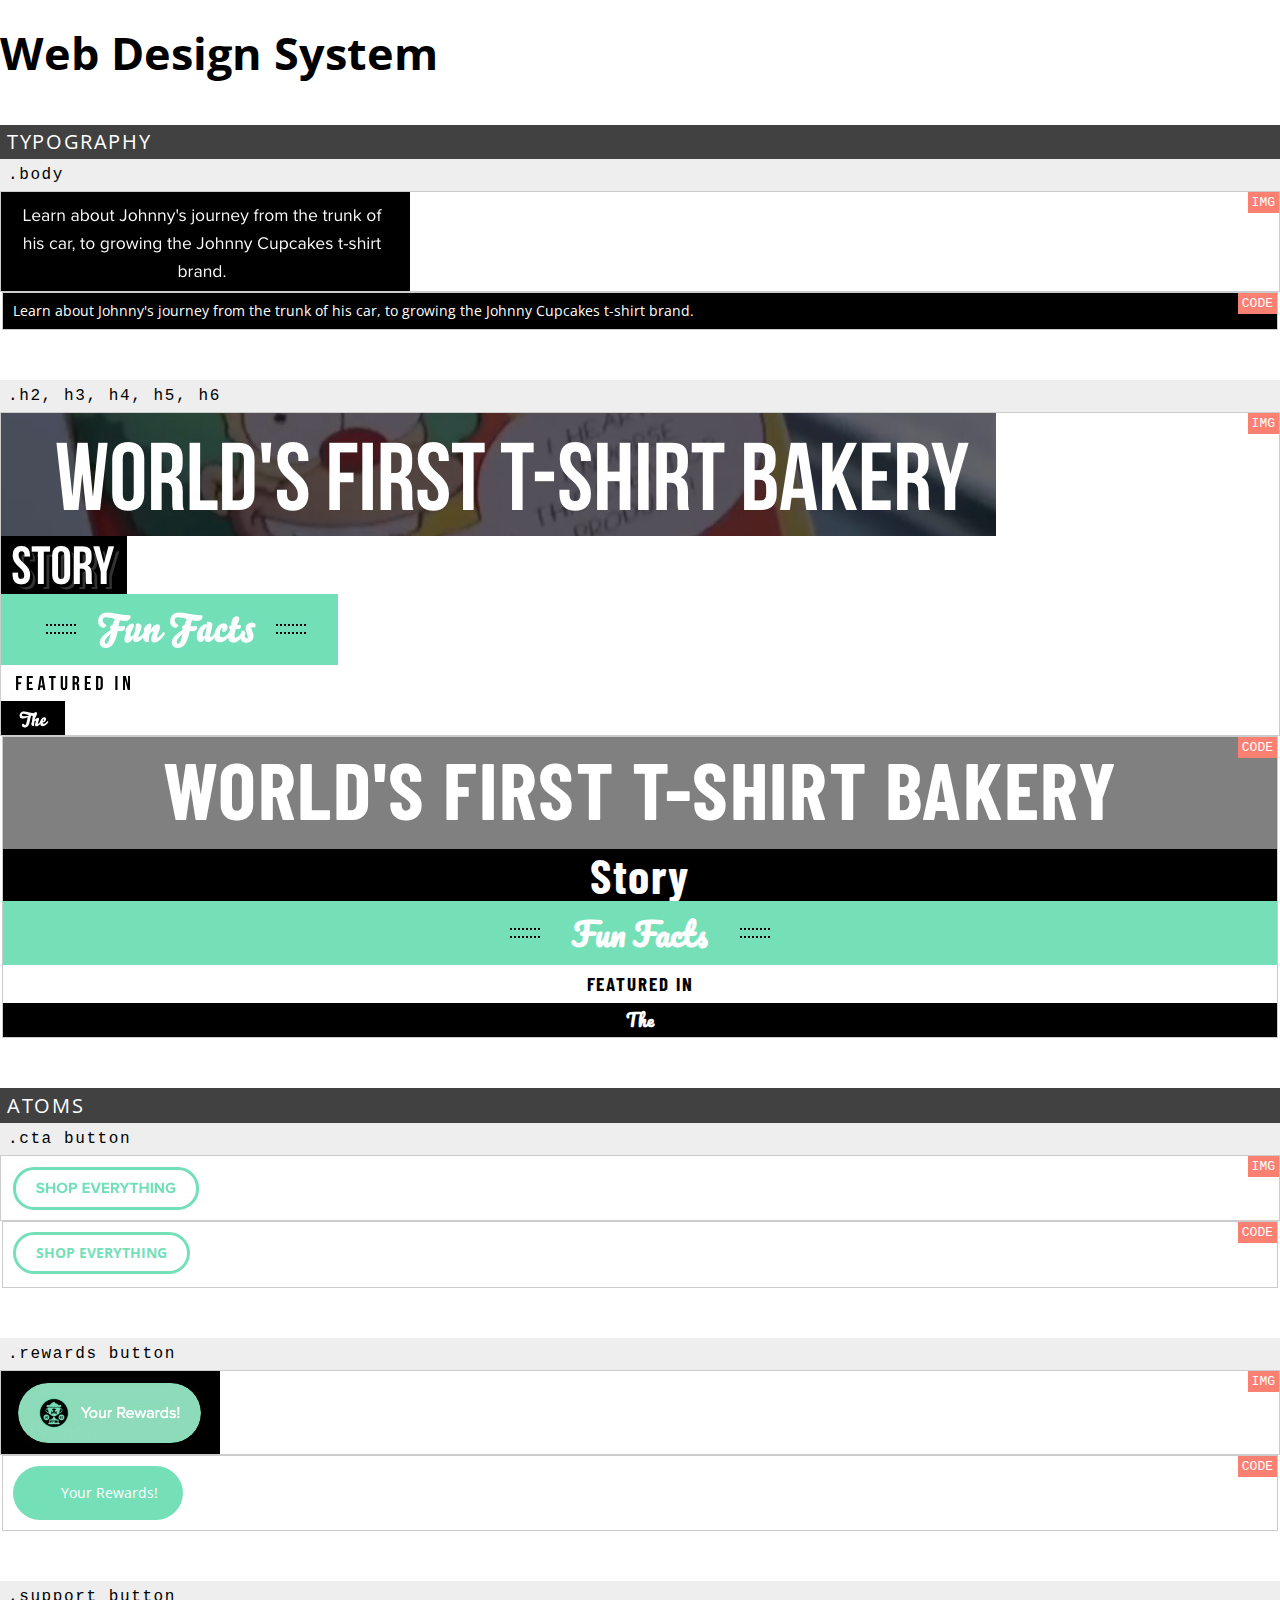
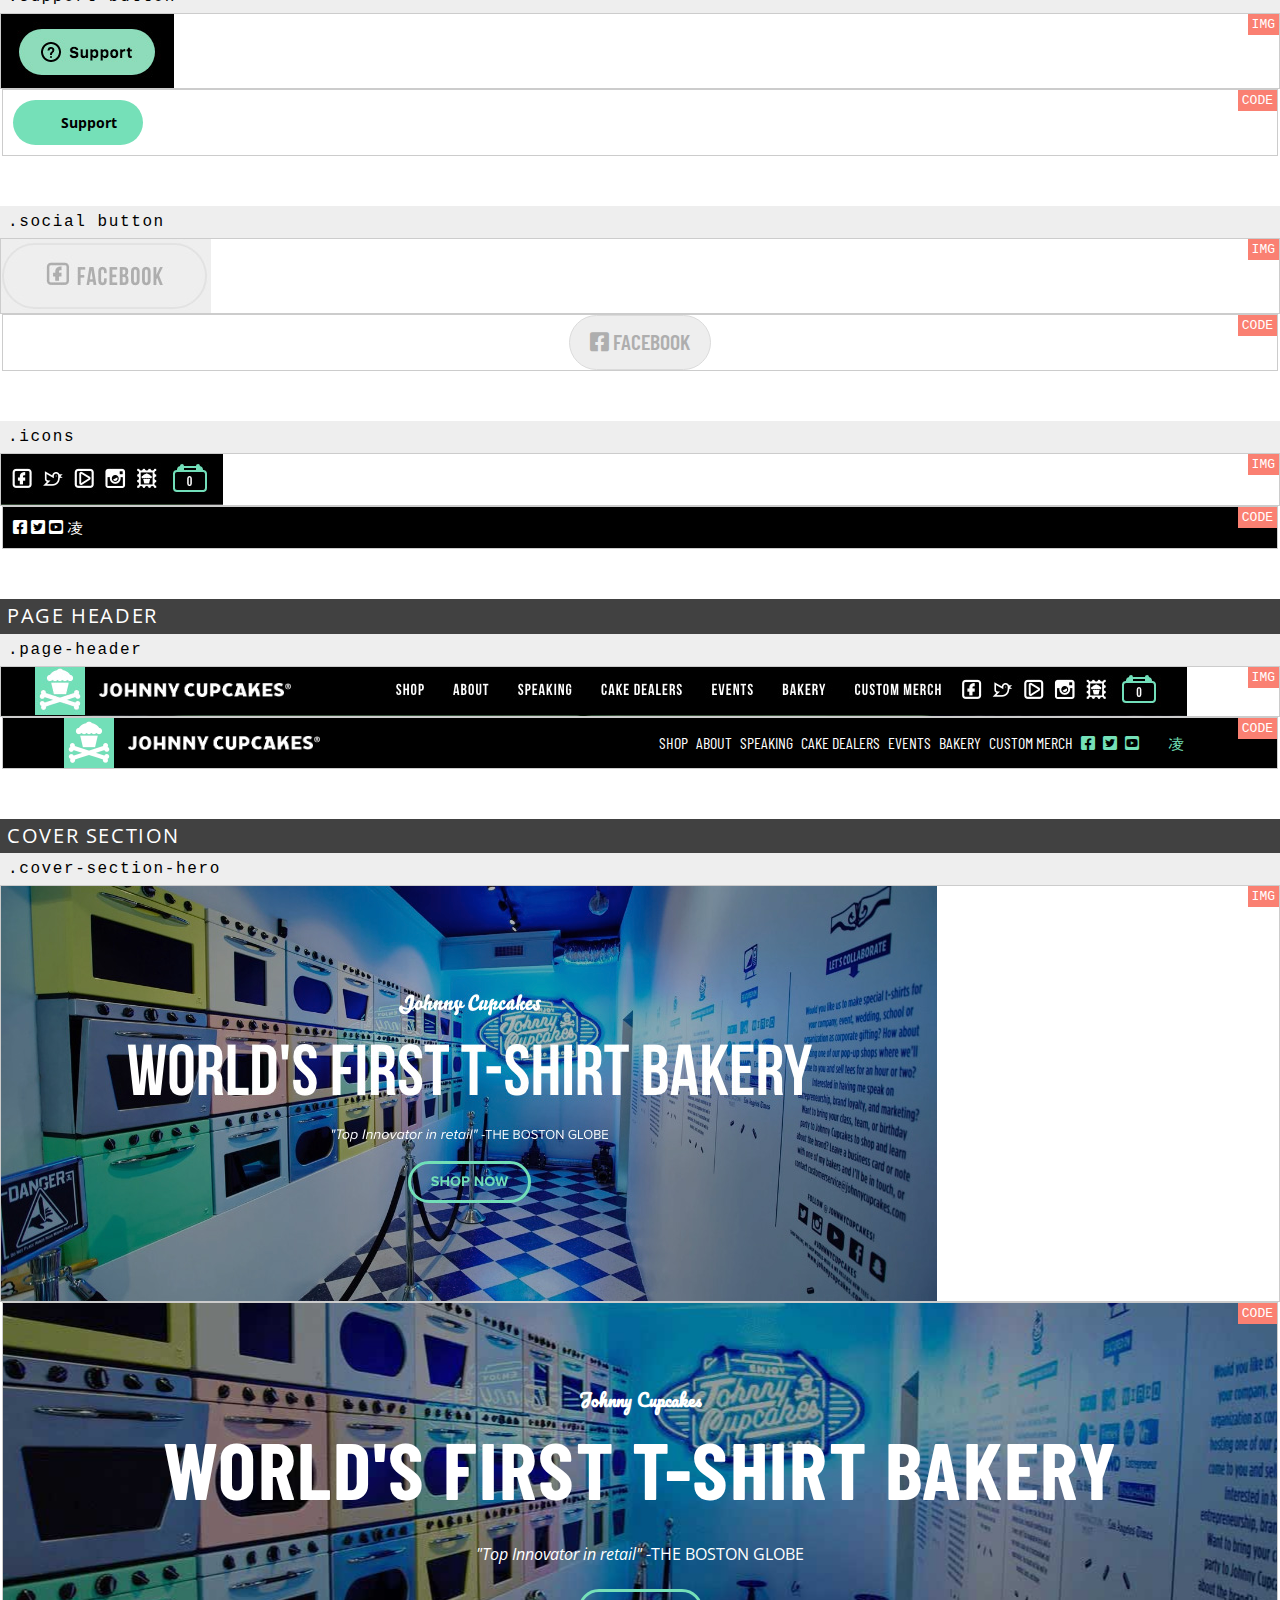
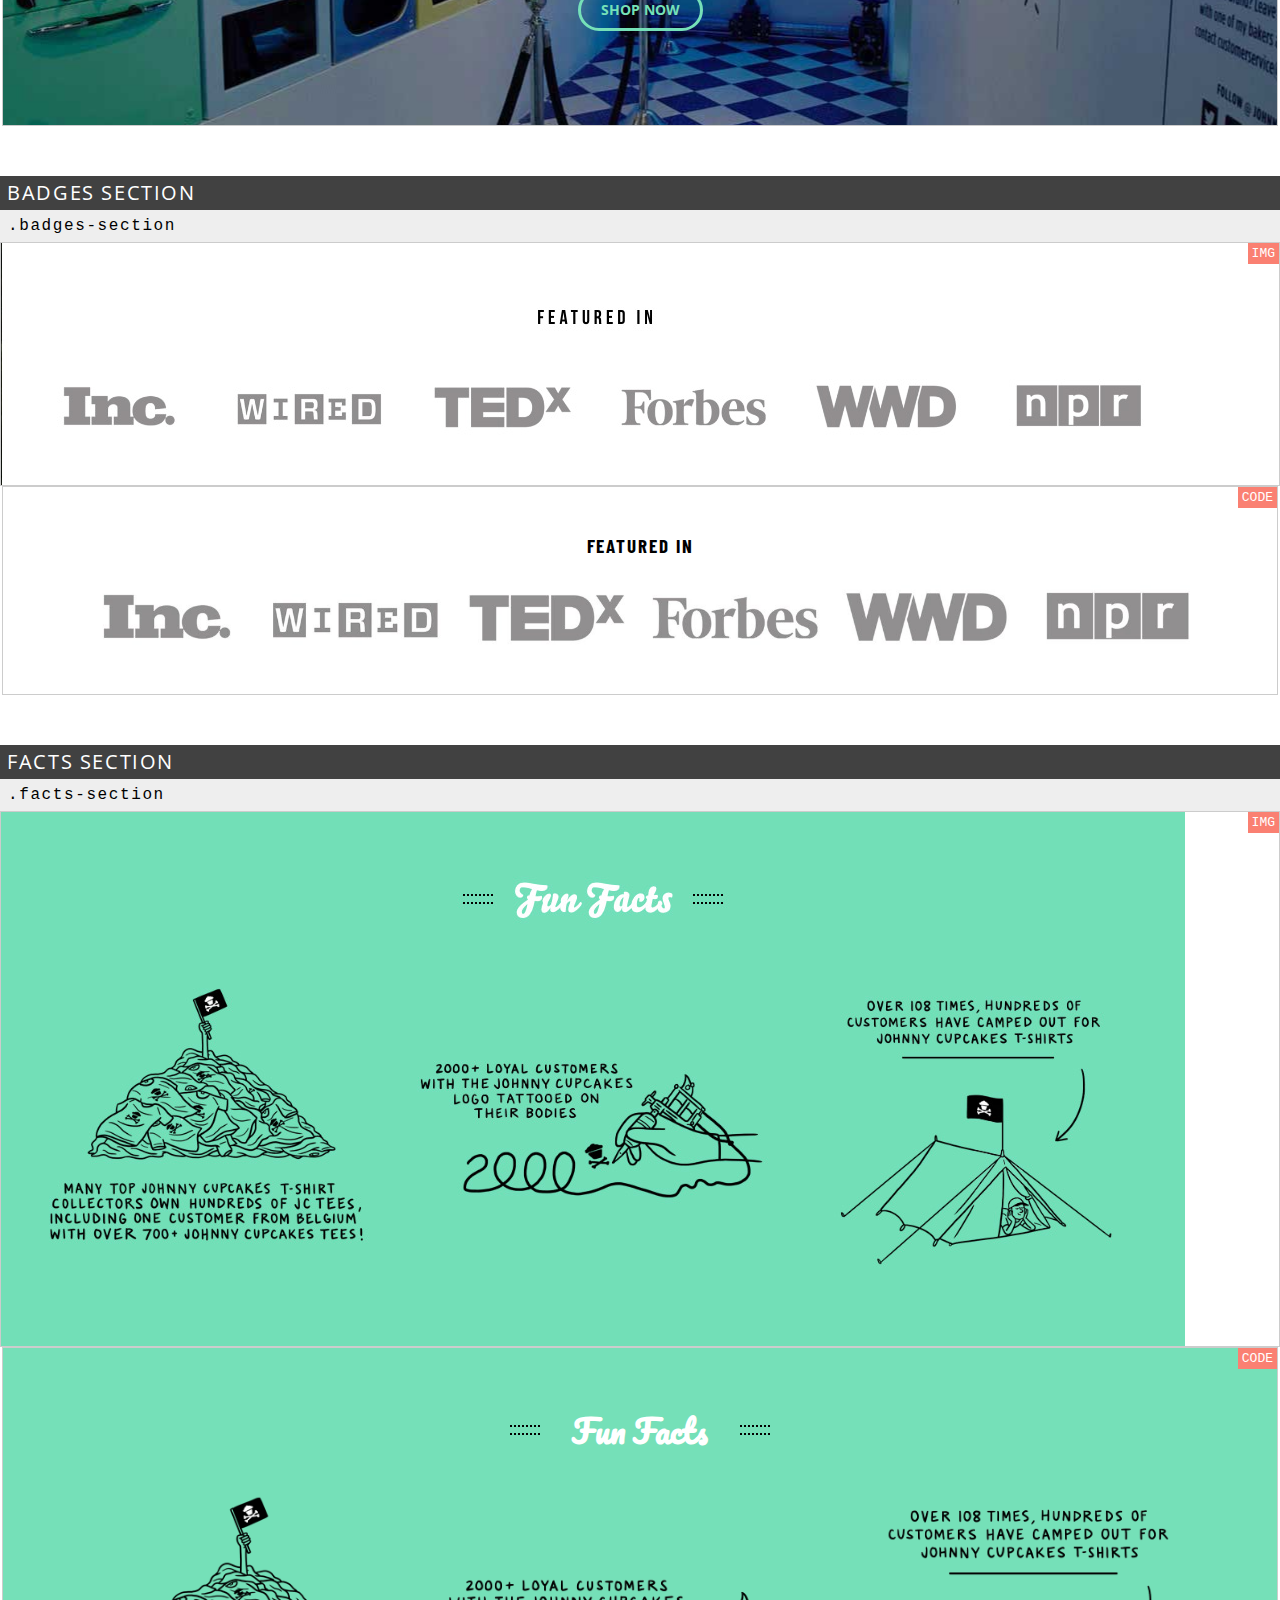
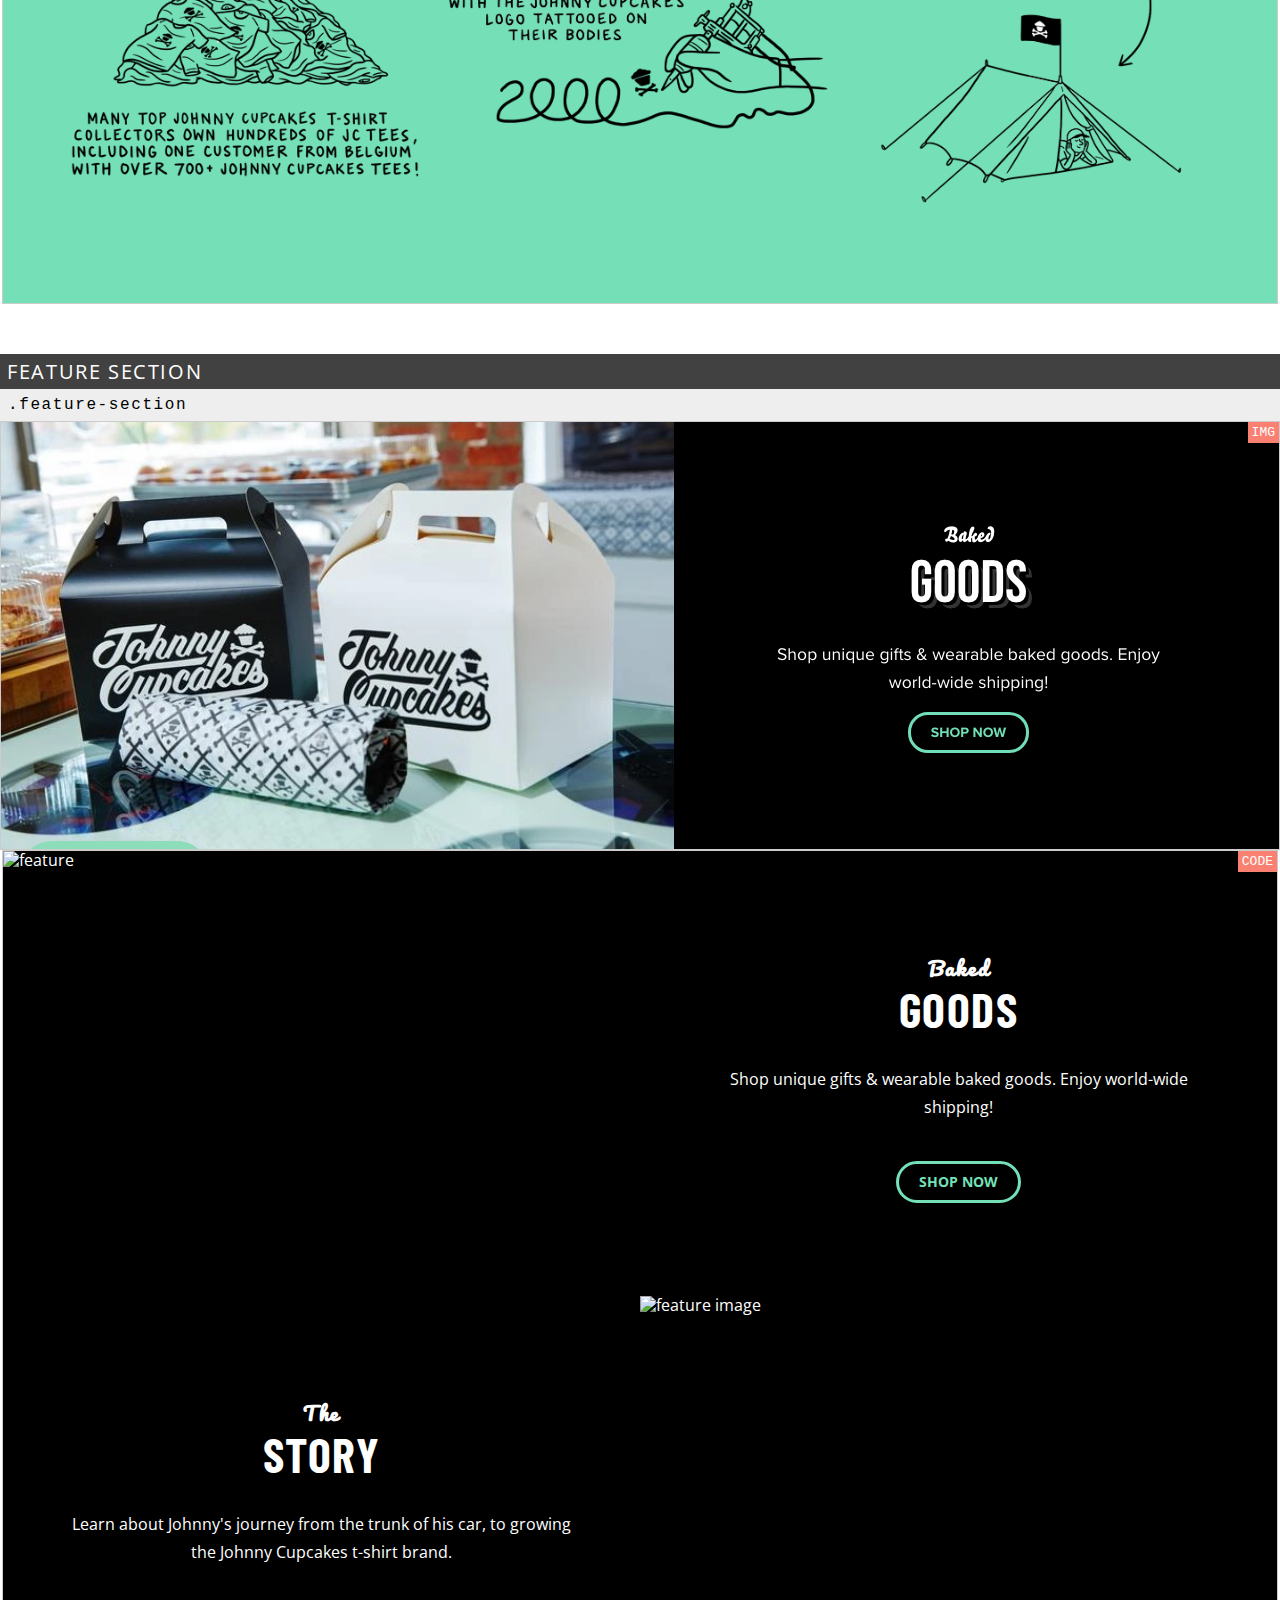
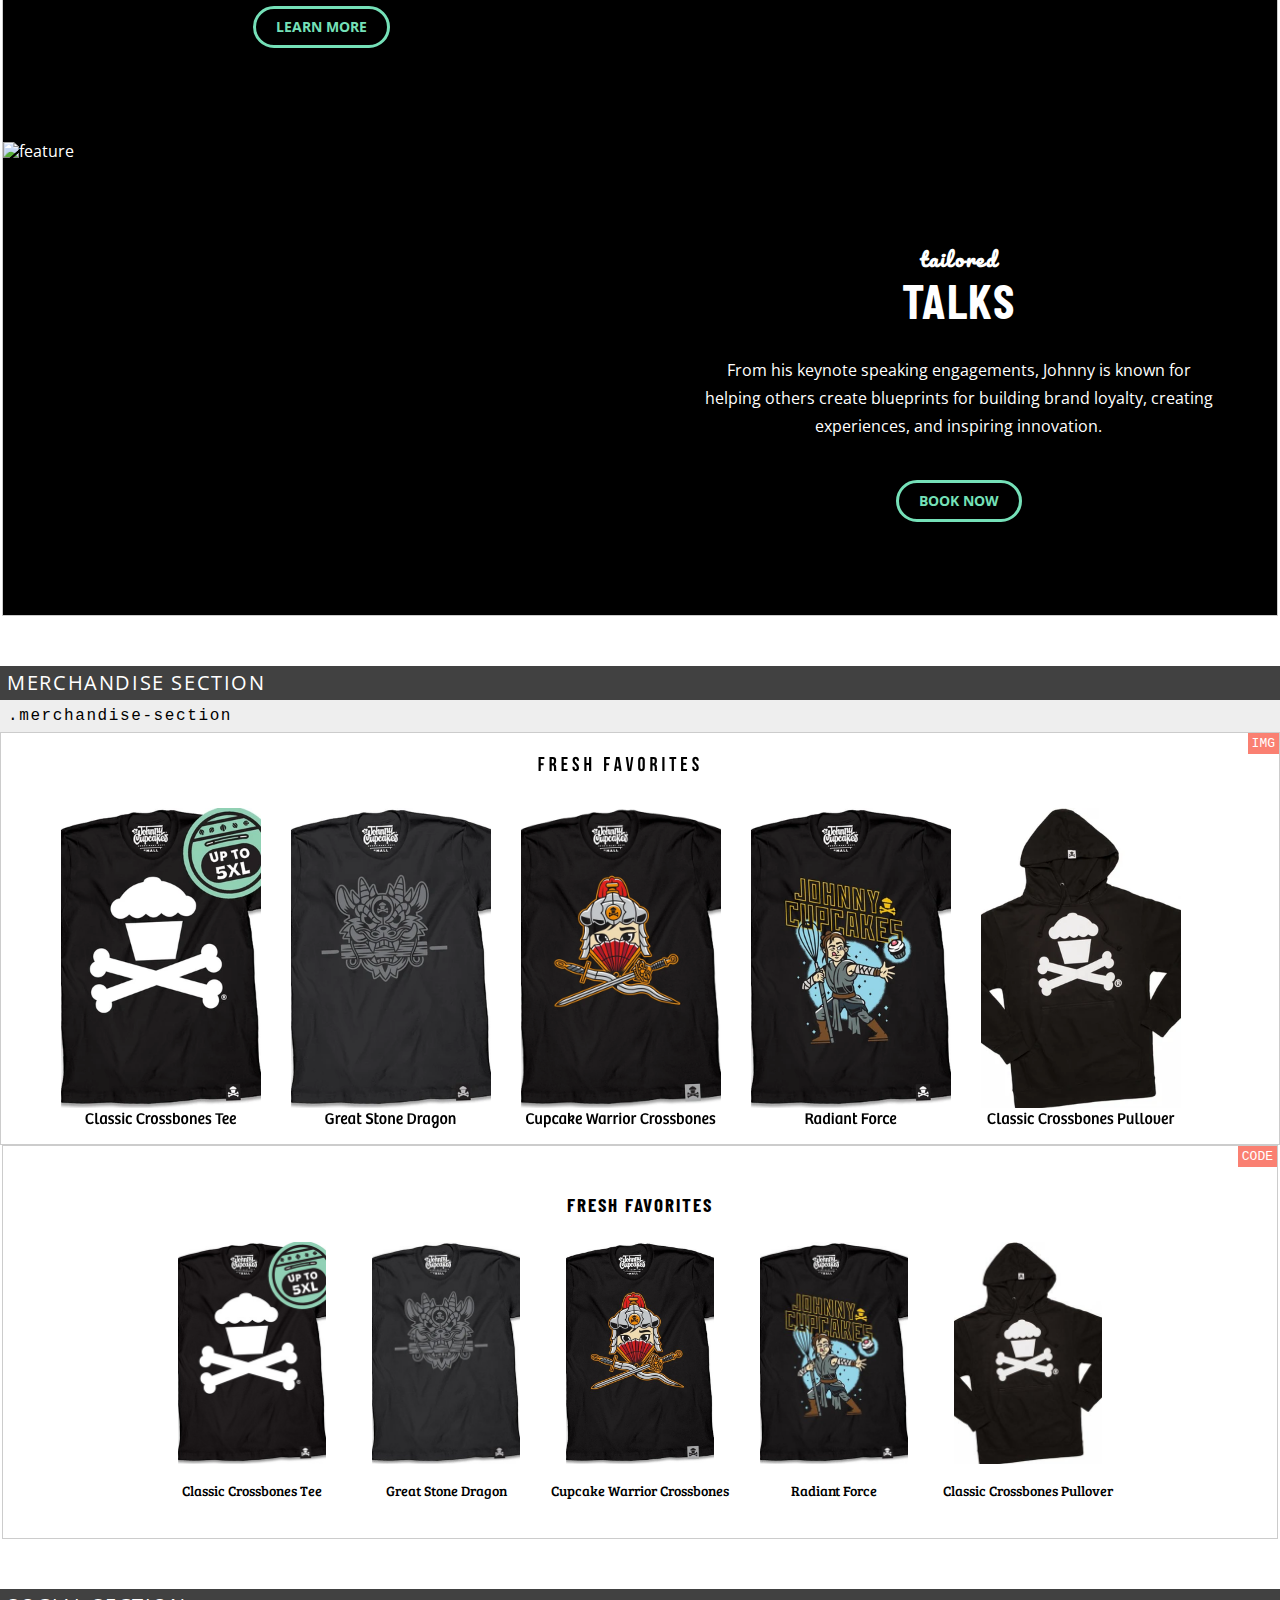
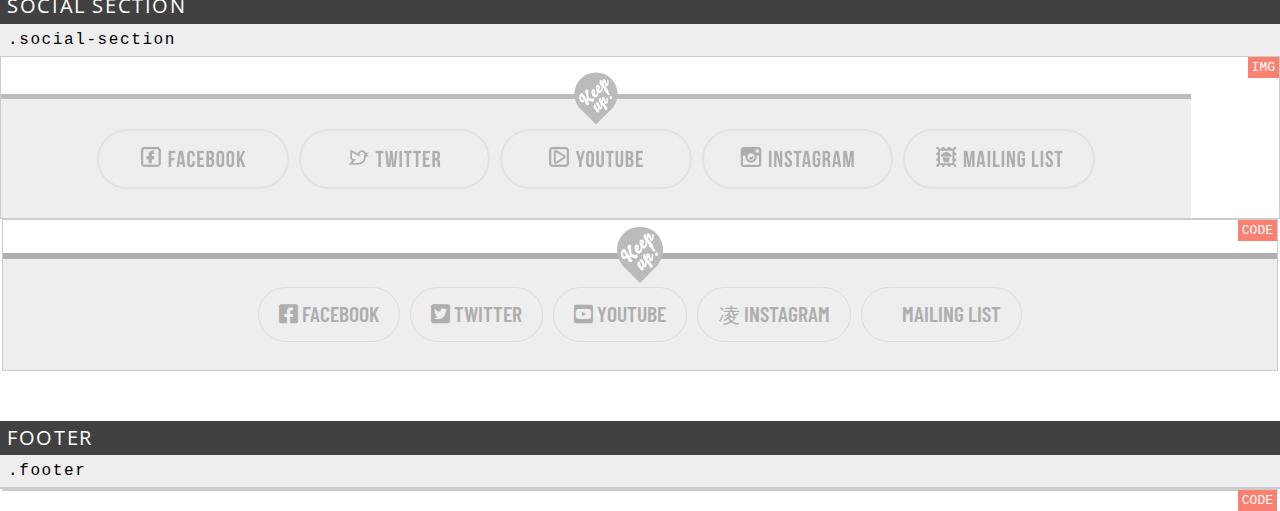
==== components/index.html @ 9c212d00 "added social bug" ====
<!DOCTYPE html>
<html lang="en">
<head>
    <meta charset="UTF-8">
    <meta name="viewport" content="width=device-width, initial-scale=1.0">
    <title>Components | Johnny Cupcakes</title>
<link href="https://fonts.googleapis.com/css?family=Barlow+Condensed:400,600,700|Open+Sans:300,400,400i,600,700|Pacifico&display=swap" rel="stylesheet">
<link href="https://fonts.googleapis.com/css2?family=Bree+Serif&display=swap" rel="stylesheet">

    <link rel="stylesheet" type="text/css" href="../web-fonts-with-css/css/all.min.css" />  
    <link rel="stylesheet" type="text/css" href="../css/normalize.css" />
    <link rel="stylesheet" href="../css/main.css"/>

</head>
<body class="component-page">
    <h1 class="component-page__title">Web Design System</h1>

    <section class="section" id="typography">
    <h2 class="component__heading">Typography</h2>
    <article class="component">
        <h3 class="component__name">.body</h3>
        <div class="component__img">
            <img 
            srcset="img/feature-paragraph-default-body-typeface.jpg 1.1x" src="img/feature-paragraph-default-body-typeface.jpg" alt="body copy" />
        </div>

        <div class="component__code">
            <p class="body-copy">Learn about Johnny's journey from the trunk of his car, to growing the Johnny Cupcakes t-shirt brand.</p>
        </div>
    </article>

    <article class="component">
        <h3 class="component__name">.h2, h3, h4, h5, h6</h3>
        <div class="component__img">
            <img srcset="img/banner__primaryheadline.jpg 1.1x" src="img/banner__primaryheadline.jpg" alt="World's First T-Shirt Bakery" />
            <img srcset="img/feature__secondaryheading.jpg 1.1x" src="img/feature__secondaryheading.jpg" alt="h2" />
            <img srcset="img/facts__secondaryheadline.jpg 1.1x" src="img/facts__secondaryheadline.jpg" alt="h3" />
            <img srcset="img/badges__secondaryheadline.jpg 1.1x" src="img/badges__secondaryheadline.jpg" alt="h4" />
            <img srcset="img/feature__subheading.jpg 1.1x" src="img/feature__subheading.jpg" alt="h5" />
        </div>
            <div class="component__code">
                <h2 style="background-color: gray">World's First T-Shirt Bakery</h2>
                <h3 style="background-color: black;">Story</h3>
                <div class="ribbon__wrapper">
                    <div style="background-color: #75e0b8;"><h4 class="ribbon">Fun Facts</h4></div>
                </div>
                <h5>Featured In</h5>
                <h6 style="background-color: black;">The</h6>
            </div> 
    </article>
    </section>

   <section class="section" id="atoms">
    <h2 class="component__heading">Atoms</h2>
<!-- CTA Button-->
        <article class="component">
            <h3 class="component__name">.cta button</h3>
            <div class="component__img">
                <img srcset="img/merchandise__button-cta.jpg 1.1x" src="img/merchandise__button-cta.jpg" alt="button cta" />
            </div>

            <div class="component__code">
                <div class="button__cta">
                    <a href="#!">Shop Everything</a>
                </div>
            </div>
        </article>
<!-- Rewards Button-->
        <article class="component">
            <h3 class="component__name">.rewards button</h3>
            <div class="component__img">
                <img srcset="img/footer-sticky__rewards-actionlink.jpg 1.1x" src="img/footer-sticky__rewards-actionlink.jpg" alt="button rewards" />
            </div>
        
            <div class="component__code">
                <div class="button__rewards">
                    <button><a href="#!"><i class="fas fa-trophy"></i> Your Rewards!</a></button>
                </div>
            </div>
        </article>
<!-- Support Button-->
        <article class="component">
            <h3 class="component__name">.support button</h3>
            <div class="component__img">
                <img srcset="img/footer-sticky__support-actionlink.jpg 1.1x" src="img/footer-sticky__support-actionlink.jpg" alt="button support" />
            </div>
        
            <div class="component__code">
                <div class="button__support">
                    <button><a href="#!"><i class="far fa-question-circle"></i> Support</a></button>
                </div>
            </div>
        </article>
<!-- Social Button-->
        <article class="component">
            <h3 class="component__name">.social button</h3>
            <div class="component__img">
                <img srcset="img/social-button__facebook.jpg 1.1x" src="img/social-button__facebook.jpg"
                    alt="button social" />
            </div>
            
            <div class="component__code">
                <div class="grid-wrapper social">
                        <div class="button__social">
                            <a href="#!">
                                <i class="fab fa-facebook-square"></i>
                                <span class="social__content">Facebook</span>
                            </a>
                        </div>
                </div>
            </div>
        </article>
<!-- icons -->
        <article class="component">
        <h3 class="component__name">.icons</h3>
        <div class="component__img">
            <img srcset="img/page-header__social-list.jpg 1.1x" src="img/page-header__social-list.jpg" alt="icons cta" />
        </div>
        
        <div class="component__code" style="background-color: black; padding: 10px;">
                <a href="#!" class="social-icons">
                    <i class="fab fa-facebook-square"></i>
                </a>
                <a href="#!" class="social-icons">
                    <i class="fab fa-twitter-square"></i>
                </a>
                <a href="#!" class="social-icons">
                    <i class="fab fa-youtube-square"></i>
                </a>
                <a href="#!" class="social-icons">
                    <i class="fab fa-instagram-square"></i>
                </a>
                <a href="#!" class="social-icons">
                    <i class="fas fa-envelope-square"></i>
                </a>
                <a href="#!" class="social-icons">
                    <i class="fas fa-briefcase"></i>
                </a>
            </div>
    </article>
   </section>

<!-- page-header -->
    <section class="page-section">
    <h2 class="component__heading">Page Header</h2>

        <article class="component component--is-done">
            <h3 class="component__name">.page-header</h3>
            <div class="component__img">
                <img srcset="img/page__header.jpg" src="img/page__header.jpg" alt="page header" />
            </div>

            <div class="component__code">
                <header class="navbar">
                    <div class="nav__wrapper">
                    
                    <h1 class="site-header-logo large-left">                  
                            <a href="/" class="logo-icon"><img  src="img/page-header-logo.png" alt="header logo" /></a>
                            <a href="/" class="logo-text"><img  src="img/page-header-wordmark.png" alt="header wordmark" /></a>
                    </h1>

                    <nav>
                        <ul class="nav-list">
                            <li><a href="#!">Shop</a></li>
                            <li><a href="#!">About</a></li>
                            <li><a href="#!">Speaking</a></li>
                            <li><a href="#!">Cake Dealers</a></li>
                            <li><a href="#!">Events</a></li>
                            <li><a href="#!">Bakery</a></li>
                            <li><a href="#!">Custom Merch</a></li>
                                <li> <a href="#!" class="social-icons"><i class="fab fa-facebook-square"></i></a></li>
                                <li> <a href="#!" class="social-icons"><i class="fab fa-twitter-square"></i></a></li>
                                <li> <a href="#!" class="social-icons"><i class="fab fa-youtube-square"></i></a></li>
                                <li> <a href="#!" class="social-icons"><i class="fas fa-envelope-square"></i></a></li>
                                <li> <a href="#!" class="social-icons"><i class="fab fa-instagram-square"></i></a></li>
                                <li> <a href="#!" class="social-icons"><i class="fas fa-briefcase"></i></a></li>
                        </ul>
                    </nav>
                </div>

                    <!--media query for navbar start  -->
                    <div class="large--hide medium--show">
                    
                        <div class="logo-icon-show"><img src="img/page-header-logo.png" alt="page header logo"/></div>
                        <div class="tic-line uno"></div>
                        <div class="tic-line dos"></div>
                        <a href="#!" class="social-icons-show">
                            <i class="fas fa-briefcase"></i>
                        </a>
                    </div>
            </header>
            </div><!-- .component-code-->
      </article><!-- .component .component-is-done-->
    </section>
<!-- banner section -->
    <section class="page-section">
        <h2 class="component__heading">Cover Section</h2>
            <article class="component">
                <h3 class="component__name">.cover-section-hero</h3>
                <div class="component__img">
                    <img srcset="img/banner__section.jpg 1.1x" src="img/banner__section.jpg" alt="banner image" />
                </div>
            
                <div class="component__code">
                    <div class="img-container">
                        <div class="inner-container">
                            <h6>Johnny Cupcakes</h6>
                            <h2>World's first t-shirt bakery</h2>
                                <p><em>"Top Innovator in retail"</em> -THE BOSTON GLOBE</p>
                            <div class="button__cta">
                                <a href="#!">Shop Now</a>
                            </div>
                        </div>

                    </div>
                </div><!-- .component-code-->
               
            </article>
    </section>

<!-- badges section -->
    <section class="page-section">
        <h2 class="component__heading">Badges Section</h2>
        <article class="component">
            <h3 class="component__name">.badges-section</h3>
            <div class="component__img">
                <img srcset="img/badges__section.jpg 1.1x" src="img/badges__section.jpg" alt="badges row image"/>
            </div>
    
            <div class="component__code">
                <div class="badges-section">
                    <h5>Featured In</h5>
                    <div class="grid-wrapper badges">
                        <div class="badge"><img srcset="../img/1-inc-badge.jpg 1.1x" src="../img/1-inc-badge.jpg" alt="badges image" /></div>
                        <div class="badge"><img srcset="../img/2-wired-badge.jpg 1.1x" src="../img/2-wired-badge.jpg" alt="badges image" /></div>
                        <div class="badge"><img srcset="../img/3-ted-badge.jpg 1.1x" src="../img/3-ted-badge.jpg" alt="badges image" /></div>
                        <div class="badge"><img srcset="../img/4-forbes-badge.jpg 1.1x" src="../img/4-forbes-badge.jpg" alt="badges image" /></div>
                        <div class="badge"><img srcset="../img/5-wwd-badge.jpg 1.1x" src="../img/5-wwd-badge.jpg" alt="badges image" /></div>
                        <div class="badge"><img srcset="../img/6-npr-badge.jpg 1.1x" src="../img/6-npr-badge.jpg" alt="badges image" /></div>

                    </div>

                </div>
            </div><!-- .component-code-->
    
        </article>
    </section>

<!-- facts section -->
    <section class="page-section">
        <h2 class="component__heading">Facts Section</h2>
        <article class="component">
            <h3 class="component__name">.facts-section</h3>
            <div class="component__img">
                <img srcset="img/facts__section.jpg 1.1x" src="img/facts__section.jpg" alt="facts image" />
            </div>
    
            <section class="component__code">
                <article class="facts-section">
                    <div class="ribbon__wrapper">
                        <h4 class="ribbon">Fun Facts</h4>
                    </div>
                    <div class="fun-facts__wrapper">
                            <div class="facts"><img srcset="img/fun-facts-1.png 1.1x" src="img/fun-facts-1.png" alt="facts image" /></div>
                            <div class="facts"><img srcset="img/fun-facts-2.png 1.1x" src="img/fun-facts-2.png" alt="facts image" /></div>
                            <div class="facts"><img srcset="img/fun-facts-3.png 1.1x" src="img/fun-facts-3.png" alt="facts image" /></div>
                    </div>

                </article><!-- .facts-section-->
            </section><!-- .component-code-->
    
        </article>
    </section>

<!-- feature section -->
    <section class="page-section">
        <h2 class="component__heading">Feature Section</h2>
        <article class="component">
            <h3 class="component__name">.feature-section</h3>
            <div class="component__img">
                <img srcset="img/feature__row.jpg 1.1x" src="img/feature__row.jpg" alt="feature image" />
            </div>
    
            <div class="component__code">
                <div class="container">
                    <div class="container">
    
                    <section>
                    
                        <article class="feature">
                            <img class="spotlight__img"
                                src="https://cdn.shopify.com/s/files/1/0134/5202/files/0J4A5571_ca53ccab-3054-4b6a-86b3-a605c89a0bfa_640x_640x.jpg?v=1484155173" alt="feature">

                            <div class="inner-container">
                                <div class="spotlight__content">
                                    <h3><b>Baked</b><br>GOODS</h3>
                                    <p>Shop unique gifts & wearable baked goods. Enjoy world-wide shipping!</p>
                
                                    <div class="button__cta">
                                        <a href="#!">Shop Now</a>
                                    </div>                                                         
                                </div>
                            </div>

                        </article>
                        <article class="feature feature-reverse">
                            <img class="spotlight__img"
                                src="https://cdn.shopify.com/s/files/1/0134/5202/files/simpsons-packaging-lower-res_1846bda0-585a-4edc-80a1-249024ada467_640x_640x.jpg?v=1484155290" alt="feature image">

                            <div class="inner-container">
                                <div class="spotlight__content">
                                    <h3><b>The</b><br>STORY</h3>
                                    <p>Learn about Johnny's journey from the trunk of his car, to growing the Johnny Cupcakes t-shirt brand.</p>
                            
                                    <div class="button__cta">
                                        <a href="#!">Learn More</a>
                                    </div>
                                </div>
                            </div>

                        </article>
                    
                        <article class="feature">
                            <img class="spotlight__img"
                                src="https://cdn.shopify.com/s/files/1/0134/5202/files/unspecified_7bbdba01-910b-4b09-97bc-352dd730462a_640x_640x.jpg?v=1484155319);"
                                alt="feature">
                        
                            <div class="inner-container">
                                <div class="spotlight__content">
                                    <h3><b>tailored</b><br>TALKS</h3>
                                    <p>From his keynote speaking engagements, Johnny is known for helping others create blueprints for building brand loyalty, creating experiences, and inspiring innovation.</p>
                        
                                    <div class="button__cta">
                                        <a href="#!">Book Now</a>
                                    </div>
                                </div>
                            </div>
                        
                        </article>
                    
                    </section>
                    
                    </div>
    
                </div>
            </div>
    
        </article>
    </section>
<!-- merchandise section -->
<section class="page-section">
    <h2 class="component__heading">Merchandise Section</h2>
    <article class="component">
        <h3 class="component__name">.merchandise-section</h3>
            <div class="component__img">
                <img srcset="img/merchandise__section.jpg 1.1x" src="img/merchandise__section.jpg" alt="merch row image"/>
            </div>

            <div class="component__code">
                <div class="merch-section">
                    <h5>Fresh Favorites</h5>
                    <div class="grid-wrapper merch">
                        <div class="merch"><img srcset="img/t-shirt-1.jpg 1.1x" src="img/t-shirt-1.jpg"
                                alt="merch image" />
                               <p>Classic Crossbones Tee</p></div>
                        <div class="merch"><img srcset="img/t-shirt-2.jpg 1.1x" src="img/t-shirt-2.jpg"
                                alt="merch image" />
                                <p>Great Stone Dragon</p></div>
                        <div class="merch"><img srcset="img/t-shirt-3.jpg 1.1x" src="img/t-shirt-3.jpg"
                                alt="merch image" />
                                <p>Cupcake Warrior Crossbones</p></div>
                        <div class="merch"><img srcset="img/t-shirt-4.jpg 1.1x" src="img/t-shirt-4.jpg"
                                alt="merch image" />
                                <p>Radiant Force</p></div>
                        <div class="merch"><img srcset="img/t-shirt-5.jpg 1.1x" src="img/t-shirt-5.jpg"
                                alt="merch image" />
                                <p>Classic Crossbones Pullover</p></div>
                    </div>
            
                </div>
            </div><!-- .component-code-->

    </article>
</section><!-- social section -->
<section class="page-section">
    <h2 class="component__heading">Social Section</h2>
    <article class="component">
        <h3 class="component__name">.social-section</h3>
        <div class="component__img">
            <img srcset="img/social__section.jpg 1.1x" src="img/social__section.jpg" alt="badges row image" />
        </div>

            <div class="component__code">
                <div class="social__bug">
                    <img srcset="img/social__bug.png 1.1x" src="img/social__bug.png" alt="social bug" />
                </div>
                <section class="social-section">
                    <div class="grid-wrapper social">

                        <div class="button__social">
                            <a href="#!">
                                <i class="fab fa-facebook-square"></i>
                                <span class="social__content">Facebook</span>
                            </a>
                        </div>
                        <div class="button__social">
                            <a href="#!">
                                <i class="fab fa-twitter-square"></i>
                                <span class="social__content">Twitter</span>
                            </a>
                        </div>
                        <div class="button__social">
                            <a href="#!">
                                <i class="fab fa-youtube-square"></i>
                                <span class="social__content">Youtube</span>
                            </a>
                        </div>
                        <div class="button__social">
                            <a href="#!">
                                <i class="fab fa-instagram-square"></i>
                                <span class="social__content">Instagram</span>
                            </a>
                        </div>
                        <div class="button__social">
                            <a href="#!">
                                <i class="fas fa-envelope-square"></i>
                                <span class="social__content">Mailing List</span>
                            </a>
                        </div>
                        

                    </div>
                </section>
            </div><!-- .component-code-->


    </article>
</section><!-- footer -->
<section class="page-section">
    <h2 class="component__heading">Footer</h2>
    <article class="component">
        <h3 class="component__name">.footer</h3>
        <div class="component__img">
        </div>

        <div class="component__code">
            <div class="container">
                <div class="container">



                </div>

            </div>
        </div>

    </article>
</section>

<script src="https://kit.fontawesome.com/3007713ba7.js" crossorigin="anonymous"></script>
</body>
</html>
---- css/main.css ----
:root{
    --font-sans-serif: 'Open Sans', sans-serif;  
    --font-condensed: 'Barlow Condensed', sans-serif;
    --font-script: 'Pacifico', cursive;
    --teal: #75e0b8;
    --black: #000;
    --white: #fff;
    --light-gray: #eeeeee;
    --mid-gray: #bbbbbb;
    --dark-gray: #aeaeae;
}
a, a:visited, a:hover, a:active {
  color: inherit;
  text-decoration: none!important;
}

html {
  box-sizing: border-box;
  margin: 0;
  height: 100%;
}
*, 
*:before, 
*:after {
  box-sizing: inherit;
}

/* Typography */

body{
    font-family: var(--font-sans-serif); 
    width: 100%;
    color: var(--white);
}
b{
  font-family: var(--font-script);
  font-size: 20px;
line-height: 50px;
}
h1,h2,h3,h4,h5,h6{
    line-height: 2;
    margin: 0;
    display: block;
    font-size: 2.25;
}

h2, h3{
    font-family: var(--font-condensed);
    letter-spacing: .1rem;
    font-size: 5rem;
    line-height: 2rem;
    font-weight: 700;
    letter-spacing: .01;
    color: var(--white);
}

h2 {
    text-transform: uppercase;
    line-height: .9em; 
    color: var(--white);
    text-align: center;
    padding: 15px 0 25px;
    }
h3 {
    font-size: 3rem;
    color: var(--white);
    padding: 10px 0; 
    text-align: center;
    }
h4{
    font-size: 2rem;
    color: var(--white);
    font-family: var(--font-script);
    text-align: center;
  }
h5{
    font-family: var(--font-condensed);
    font-weight: 700;
    text-transform: uppercase;
    letter-spacing: .1em;
    text-align: center;
    font-size: 19px;
    color: var(--black);
  }
h6{
    font-size: 17px;
    color: #fff;
    font-family: var(--font-script);
    text-align: center;
  }

img{
    display: block;
    max-width: 100%;
}

/**
* Briefcase Size*/
.fas.fa-briefcase{
  font-size: 26px;
  margin-top: -5px;
}

.body-copy{
  font-size: 14px;
  background-color: var(--black);
  color: var(--white);
  padding: 10px;
  margin: 0;
}
/**
* Components*/
.component{
    margin-bottom: 50px;
}

.component-page__title{
    font-family: var(--font-sans-serif);
    font-weight: 700;
    font-size: 5rem;
    background-color: #fff;
    color: #000;
    line-height: 1;
    font-size: 45px;
    margin: 30px 0;
    text-align: left;
}

.component__heading{
    font-family: var(--font-sans-serif);
    font-weight: 400;
    font-size: 1rem;
    background-color: rgb(65, 65, 65);
    color: var(--white);
    line-height: 1;
    font-size: 20px;
    padding: 0.45rem;
    margin: 0;
    position: sticky;
    margin-bottom: 0;
    top: 0rem;
    z-index: 11;
    margin-top: 50px;
    text-align: left;
}

.component__name{
    font-family: monospace;
    font-weight: 400;
     font-size: 1rem;
    background-color: var(--light-gray);
    color: var(--black);
    line-height: 1;
    font-size: 16px;
    padding: 0.5rem;
    z-index: 10;
    margin: 0;
    text-align: left;
}

.component__code {
  border: 1px solid #ccc;
  background: #fff;
  margin: 0;
  padding: 0;
  position: relative;
}

/* resizing of component img so it shows slider*/
.component__img img{
    max-width: initial;
}

.component__img {
  border: 1px solid #ccc;
  margin: 0;
  overflow-x: auto;
  position: relative;
}


/********************
* Atoms */

/**
* CTA Button 
*/
.button__cta{
    font-family: var(--font-sans-serif);
    font-weight: 700;
    font-size: 14px;
    text-align: center;
    text-transform: uppercase;
    display: inline-block;
    border: 3px solid var(--teal);
    overflow: hidden;
    width: auto;
    height: 37px;
    border-radius: 25px;
    line-height: 0em;
    color: var(--teal);
    padding: 18px 20px;
    margin: 10px 10px;
}
a:link .button__cta {
  color: var(--teal)!important;
  /* display: flex;
  align-items: center;
  justify-content: center; */
}

.button__cta:hover {
  background-color: var(--teal);
  color: var(--white);
  cursor: pointer;
}
/**
* Rewards Button 
*/
.button__rewards button{
    font-family: var(--font-sans-serif);
    font-weight: 400;
    font-size: 14px;
    text-align: center;
    /* display: block; */
    overflow: hidden;
    width: 170px;
    height: 54px;
    border-radius: 30px;
    line-height: 2em;
    color: var(--white);
    padding: 0px 0;
    margin: 10px 10px;
    background-color: var(--teal);
    border: none;
  }
a:link .button__rewards {
  text-decoration: none;
  color: var(--teal);
  cursor: pointer;
  /* display: flex;
  align-items: center;
  justify-content: center; */
}
.button__rewards:hover button{
    cursor: pointer;
}

button i{
  color: var(--black); 
  font-size: 20px;
  padding-right: 3px;
  line-height: .2;
  vertical-align: sub;
}

/**
* Support Button 
*/
.button__support button{
    font-family: var(--font-sans-serif);
    font-weight: 700;
    font-size: 14px;
    text-align: center;
    /* display: block; */
    overflow: hidden;
    width: 130px;
    height: 45px;
    border-radius: 25px;
    line-height: 2em;
    color: var(--black);
    padding: 0px 0;
    margin: 10px 10px;
    background-color: var(--teal);
    border: none;
  }
a:link .button__support {
  text-decoration: none;
  color: var(--teal);
  /* display: flex;
  align-items: center;
  justify-content: center; */
}
.button__support:hover button{
    cursor: pointer;
}

/****************************************************
* Social Section
*/

/* Social Bug */
.social__bug{
  display: flex;
  justify-content: center;
  margin-bottom: -35px;
  z-index: 10;
}

/* Social Buttons */
.social-section{
    background-color: var(--light-gray);
    padding: 28px 0;
    border-top: 6px solid var(--dark-gray);
}
.grid-wrapper.social{
  display: flex;
  align-items: center;
  justify-content: center;
}

.button__social{
    font-family: var(--font-condensed);
    text-transform: uppercase; 
    font-weight: 600;
    font-size: 1.35em;
    height: 55px;
    border-radius: 50px;
    line-height: 2.35em;
    color: var(--dark-gray);
    padding: 0 20px;
    background-color: var(--light-gray);
    border: 1.5px solid #dbdbdb;
    margin: 0 5px;
    text-align: center;
}

.button__social:hover {
    background-color: var(--dark-gray);
    color: var(--white);
    cursor: pointer;
}
/* styling for icons */
.button__social i{
  color: var(--dark-gray);
  vertical-align: baseline;
}

.button__social:hover i{
    color: var(--white);
}

@media (max-width: 800px) {
.social__content {
    display: none;
}
.button__social{
  width: 6rem;
}
}

/***************************************************
* Ribbon
*/

.ribbon__wrapper {
    position: relative;
    width: 100%;
}

.ribbon:before {
    content: '';
    position: absolute;
    height: 10px;
    width: 30px;
    left: -30px;
    top: 50%;
    margin-top: -5px;
    border-bottom: 2px dotted #000;
    border-top: 2px dotted #000;
}

.ribbon:after {
    content: '';
    position: absolute;
    height: 10px;
    width: 30px;
    right: -30px;
    top: 50%;
    margin-top: -5px;
    border-bottom: 2px dotted #000;
    border-top: 2px dotted #000;
}

.ribbon {
    position: relative;
    padding: 0px 10px;
    color: #fff;
    text-align: center;
    max-width: 200px;
    margin: 0 auto;
    letter-spacing: normal;
    text-transform: none;
}

/**
* .social-list__item
*/


.nav-list, .social-icons{
  display: flex;
  align-items: center;
  justify-content: center;
  transition: all 0.25s;
  display: inline-block;
  color: var(--white);
}

.social-icon, .component__code{
  text-decoration: none;
  margin: 0 2px;
}
.social-icons:last-child i{
  color: var(--teal);
}

.social-icons:hover,
.social-icons:hover a {
  color: var(--teal);
}
/***************************************************
* Site Nav */


/**
* Nav List */

 .navbar .nav__wrapper{
  display: flex;
  align-items: center;
  justify-content: space-between;
 }


.navbar{
  background: var(--black);
  height: 50px;
  overflow: hidden;
  position: relative;
}
.nav__wrapper{
    position: relative;
    width: 100%;
    max-width: 75rem;
    margin: auto;
    padding: 0 1.5rem;
}


.nav-list{
  list-style: none;
  margin: 0;
  padding: 0;
  display: flex;
  cursor: default;
  text-transform: uppercase;
  color: var(--white);
}

.nav-list a{
  display: inline-block;
  text-decoration: none;
  padding: .25rem;
  font-family: var(--font-condensed);
}


/**
* Header and Logo */

.site-header__logo a, .site-header__logo img {
    display: block;
}
.site-header-logo a{ 
    text-align: center;
    margin: 0 auto;
    max-width: 100%;
    display: block;
}

.logo-icon{
     float: left;
    width: 50px;
    height: 50px;
    background: #72dfb8 !important;
}

.logo-text{
    float: left;
    padding: 18px 14px;
    width: 220px;
    display: flex;
}
/* 
.logo-icon a, .logo-text img {
    display: block;
} */

/**
* Hero Section */
.img-container{
  background-image: url("../img/hero-image.jpg");
  height: 80%;
  background-position: center;
  background-repeat: cover;
  position: relative;
}

.inner-container{
  text-align: center;
  /* position: absolute; */
  width: 100%;
  height: auto;
  padding: 80px 0;
}
  
/**
* Badges Section */
.badges-section{
    padding: 40px 0 25px;
    /* background-color: var(--teal); */
}
.grid-wrapper.badges{
    display: grid;
    grid-template-columns: repeat(auto-fit, minmax(150px, 1fr));
    grid-template-rows: 1fr ;
    grid-gap: 5px;
    margin: 0 70px;
}
.badge {
    color: #fff;
    text-align: center;
}

/**
* Fun Facts Section */
.facts-section{
  background-color: var(--teal);
  padding: 50px;
}
.fun-facts__wrapper{
    display: flex;
    justify-content: center;
}

/**
* Merchandise Section */
.merch-section{
    padding: 40px 65px 25px;
    /* background-color: var(--teal); */
}
.grid-wrapper.merch{
    display: grid;
    grid-template-columns: repeat(auto-fit, minmax(150px, 1fr));
    grid-template-rows: 1fr ;
    grid-gap: 5px;
    margin: 0 90px;
}

.merch img{
    margin: 18px auto;
    padding: 0 6px;
    width: 10rem;
}

.merch p{
  font-family: 'Bree Serif', serif;
  font-size: .9em;
  color: black;
  text-align: center;
}


/***************************************************
* Section styling */

.component-page .component__name {
  position: sticky;
  top: 2rem;
  z-index: 10;
}

.component__code:before,
.component__img:before {
  content: "CODE";
  display: block;
  padding: 0.25rem;
  line-height: 1;
  font-family: monospace;
  position: absolute;
  top: 0;
  right: 0;
  z-index: 1;
  background: salmon;
  color: var(--#fff);
}

.component__img:before {
  content: "IMG";
}

.component-page {
  display: block;
}

/***************************************************
* Media Queries */
/***************************************************

/**
* Hide Nav List */
@media (max-width: 900px) {
  .nav__wrapper {
    display: none!important;
  }
}


/**
* Show Logo */

@media (max-width: 900px) {
  .logo-icon-show {
    margin: 0 auto;
    width: 50px;
    height: 50px;
    background: #72dfb8 !important;
  }
}


/**
* Tic Lines */
@media (max-width: 900px) {
.tic-line.uno {
    top: 15px;
    left: 10px;
}
}

@media (max-width: 900px) {
.tic-line.dos {
    bottom: 15px;
    left: 10px;
}
}

.tic-line {
    position: absolute;
    width: 30px;
    height: 6px;
    background: var(--white);
    border-radius: 50px;
}

@media (max-width: 900px) {
h2 {
   font-size: 4em;
}
}
/************************************
* Ribbon Shrink */

@media (max-width: 900px) {
h4 {
   font-size: 1.75em;
}
}


/*************************************
* Show Briefcase */
@media (max-width: 900px) {
.social-icons-show {
  float: right;
  color: var(--teal)!important;
  margin: -30px 10px 0;
}
}


/*************************************
* Feature Section */

.feature{
  display: grid;
  grid-template-columns: 1fr 1fr;
  grid-template-areas: "img content";
  background: black;
  color: white;
}

.spotlight__img{
  width: 100%;
  height: 100%;
  object-fit: cover;
  grid-area: img;
}

.spotlight__content{
  grid-area: content;
}

.feature-reverse{
  grid-template-areas: "content img";
}
 .feature p{
   text-align: center;
   margin: 30px auto;
   padding: 0 60px;
   line-height: 1.75rem;
 }

@media (max-width: 900px){
   .feature{
    display: block;
    }
    .spotlight__img{
    height: 15rem;
  }
.spotlight__content{
    padding: initial;
  }
}
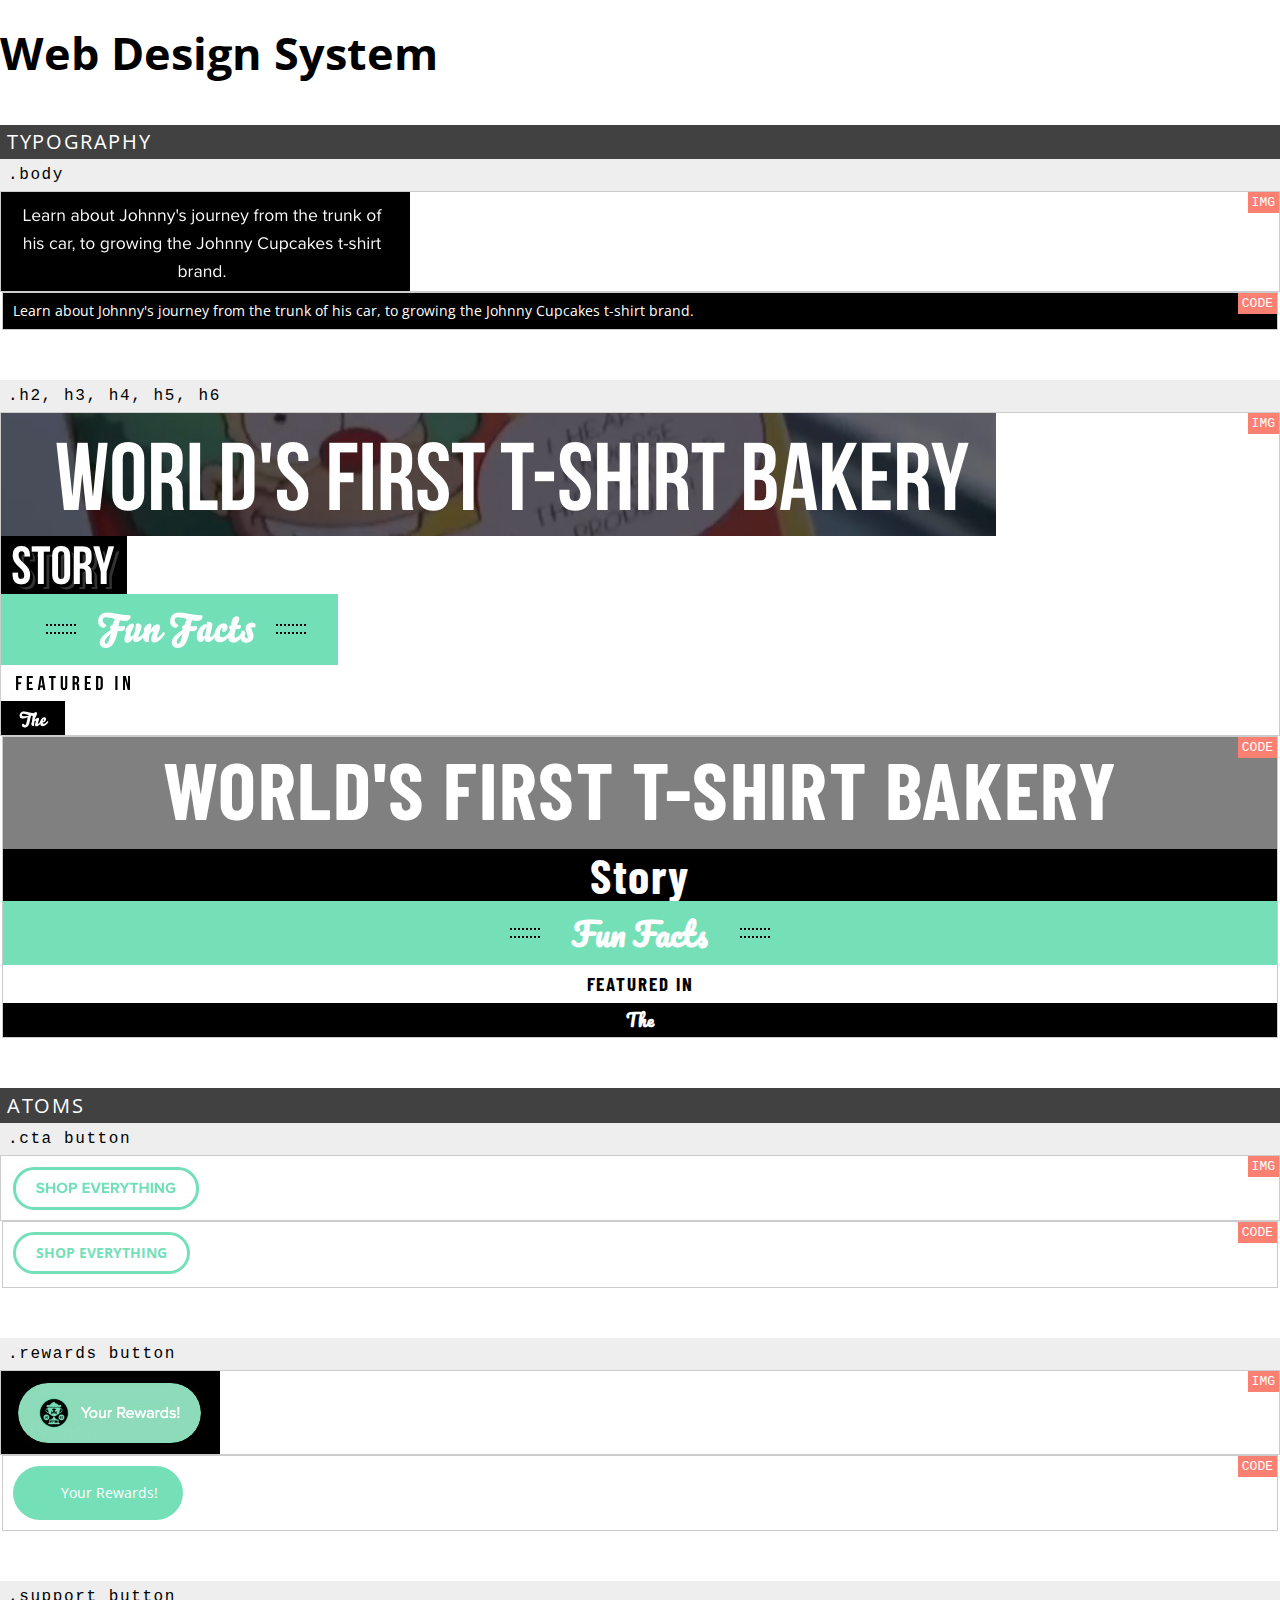
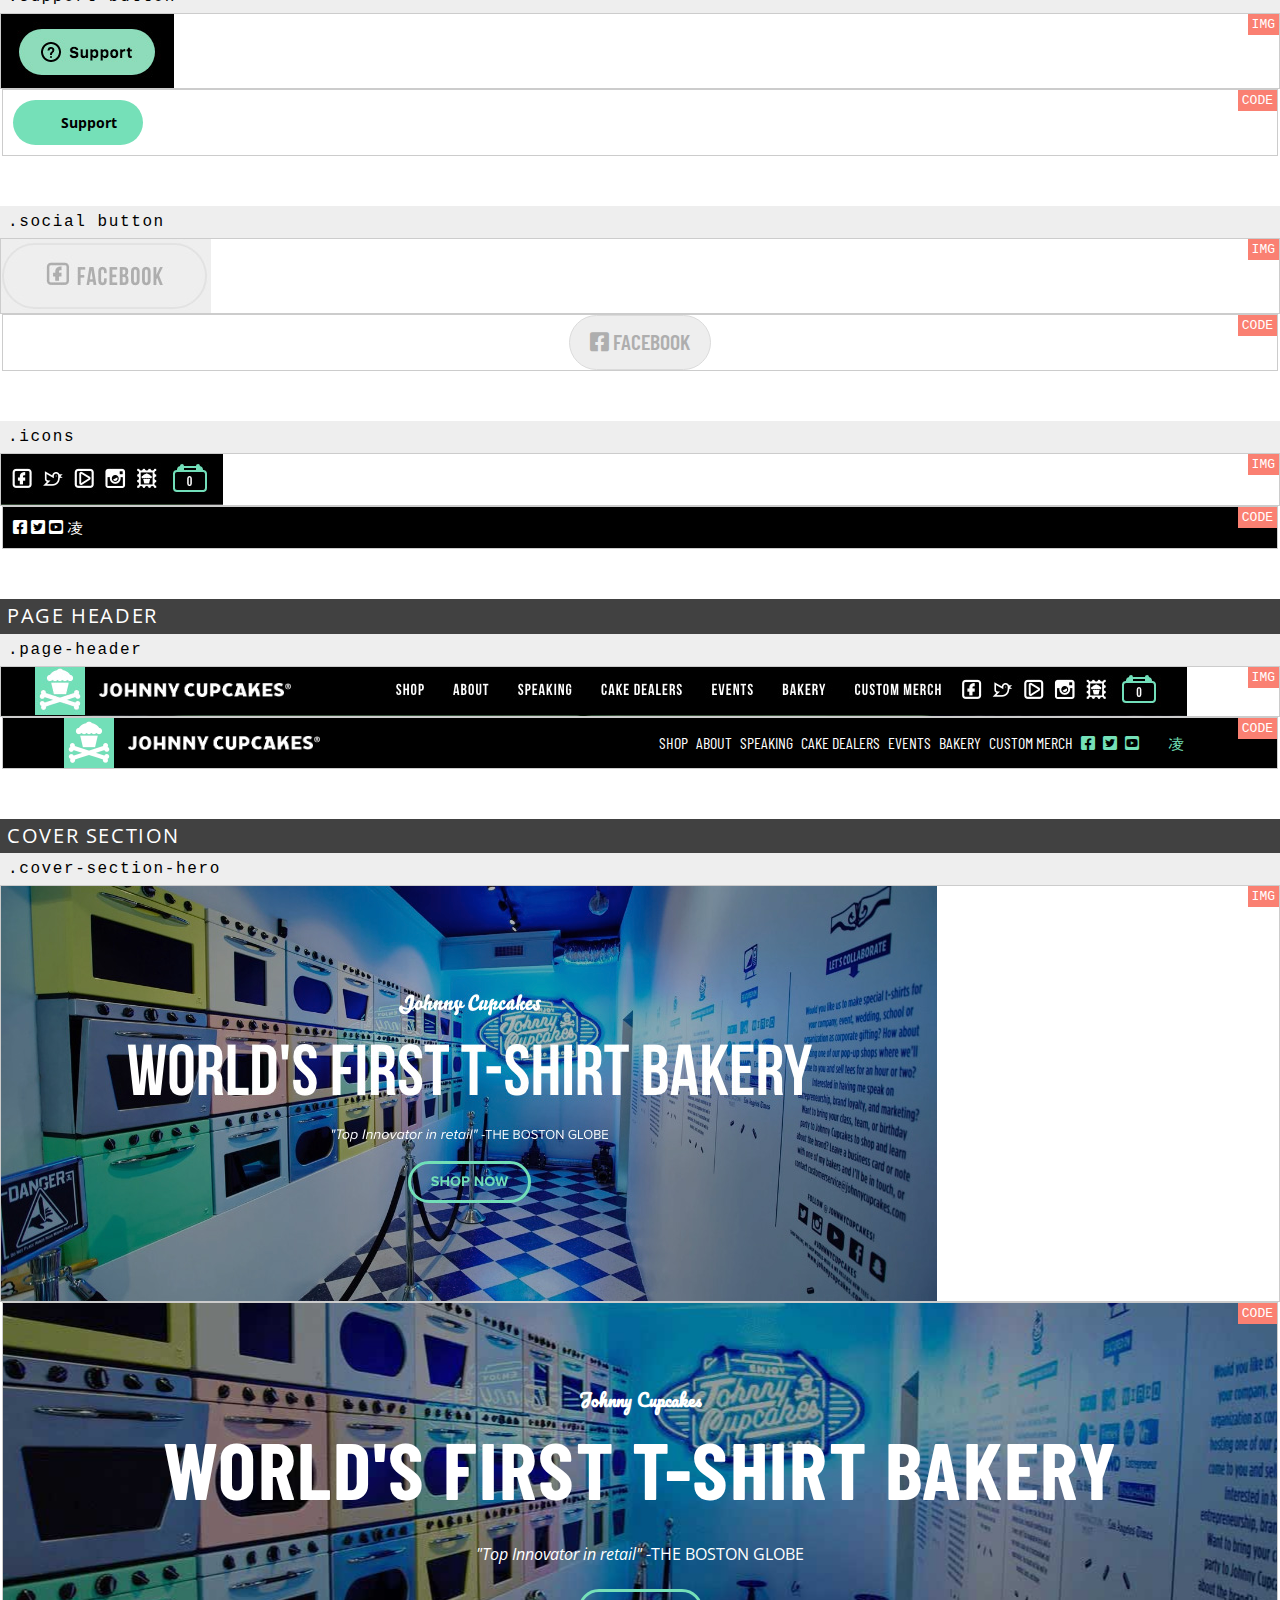
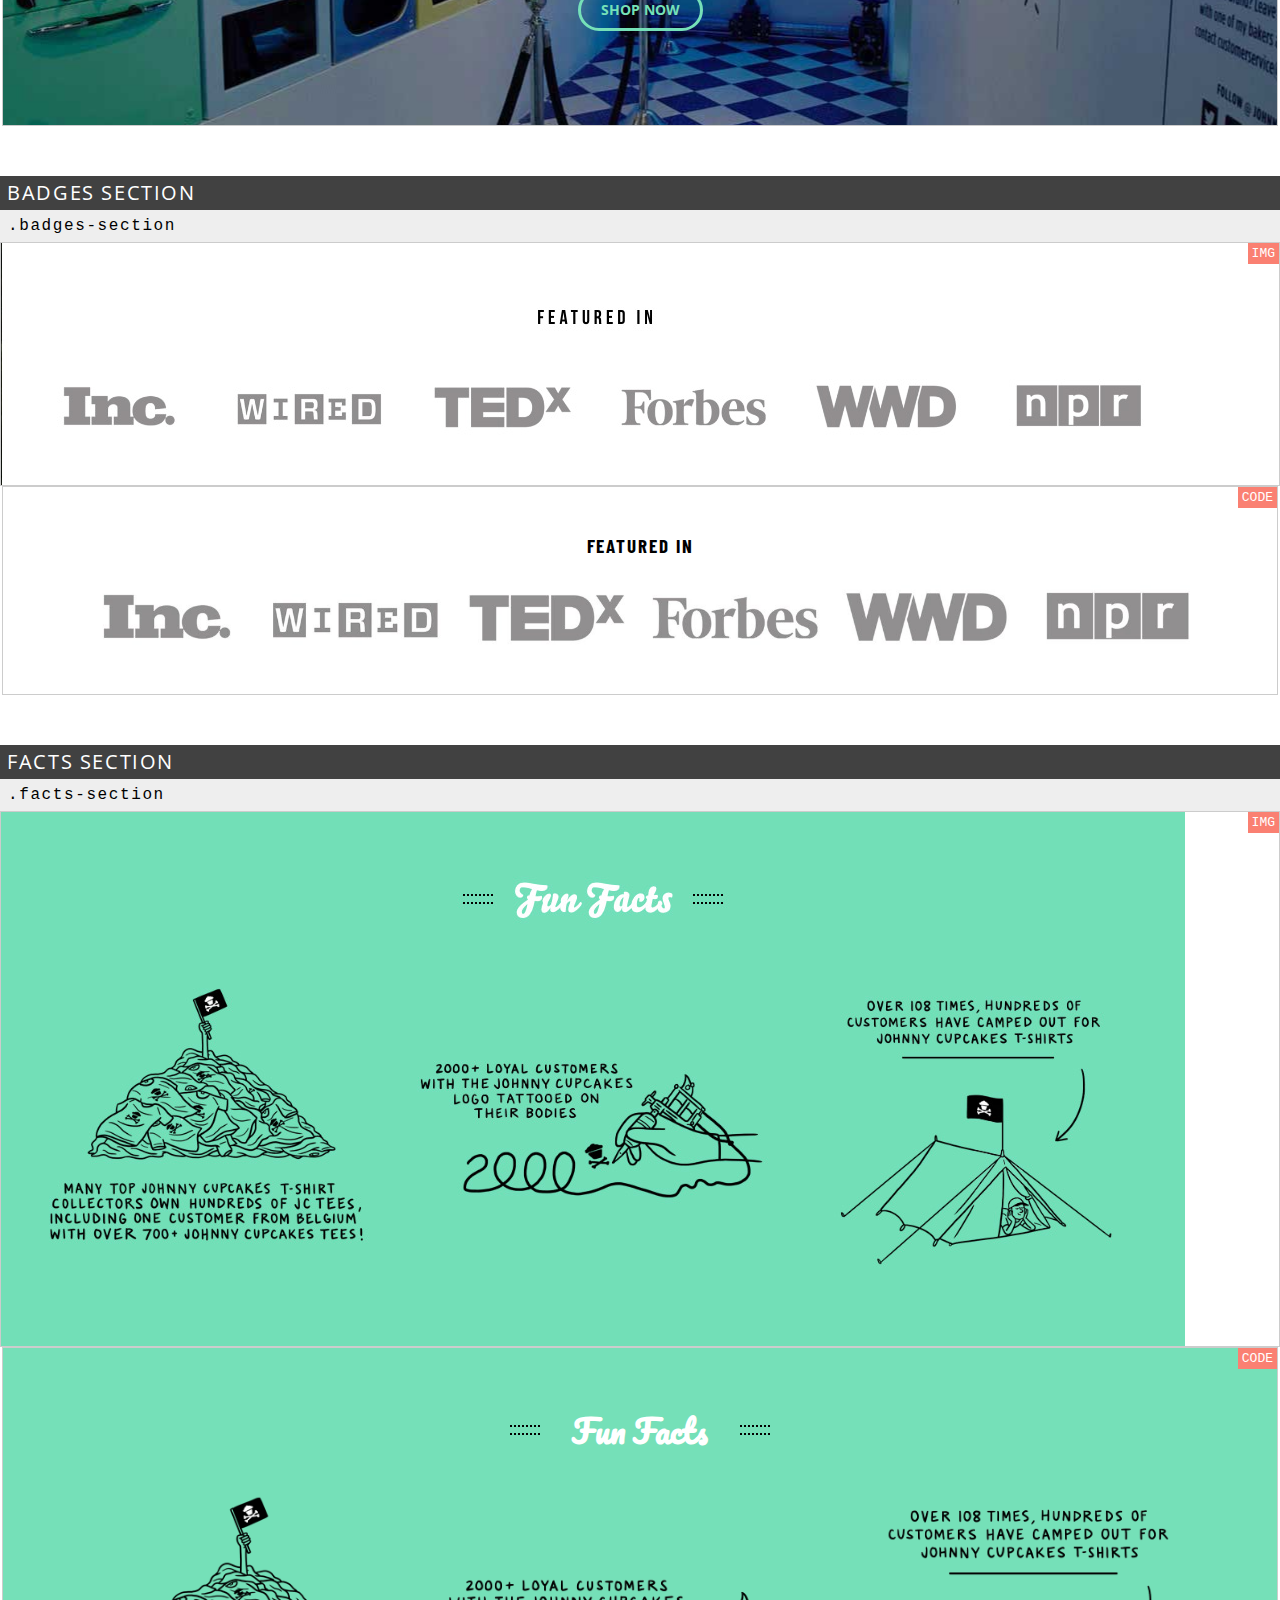
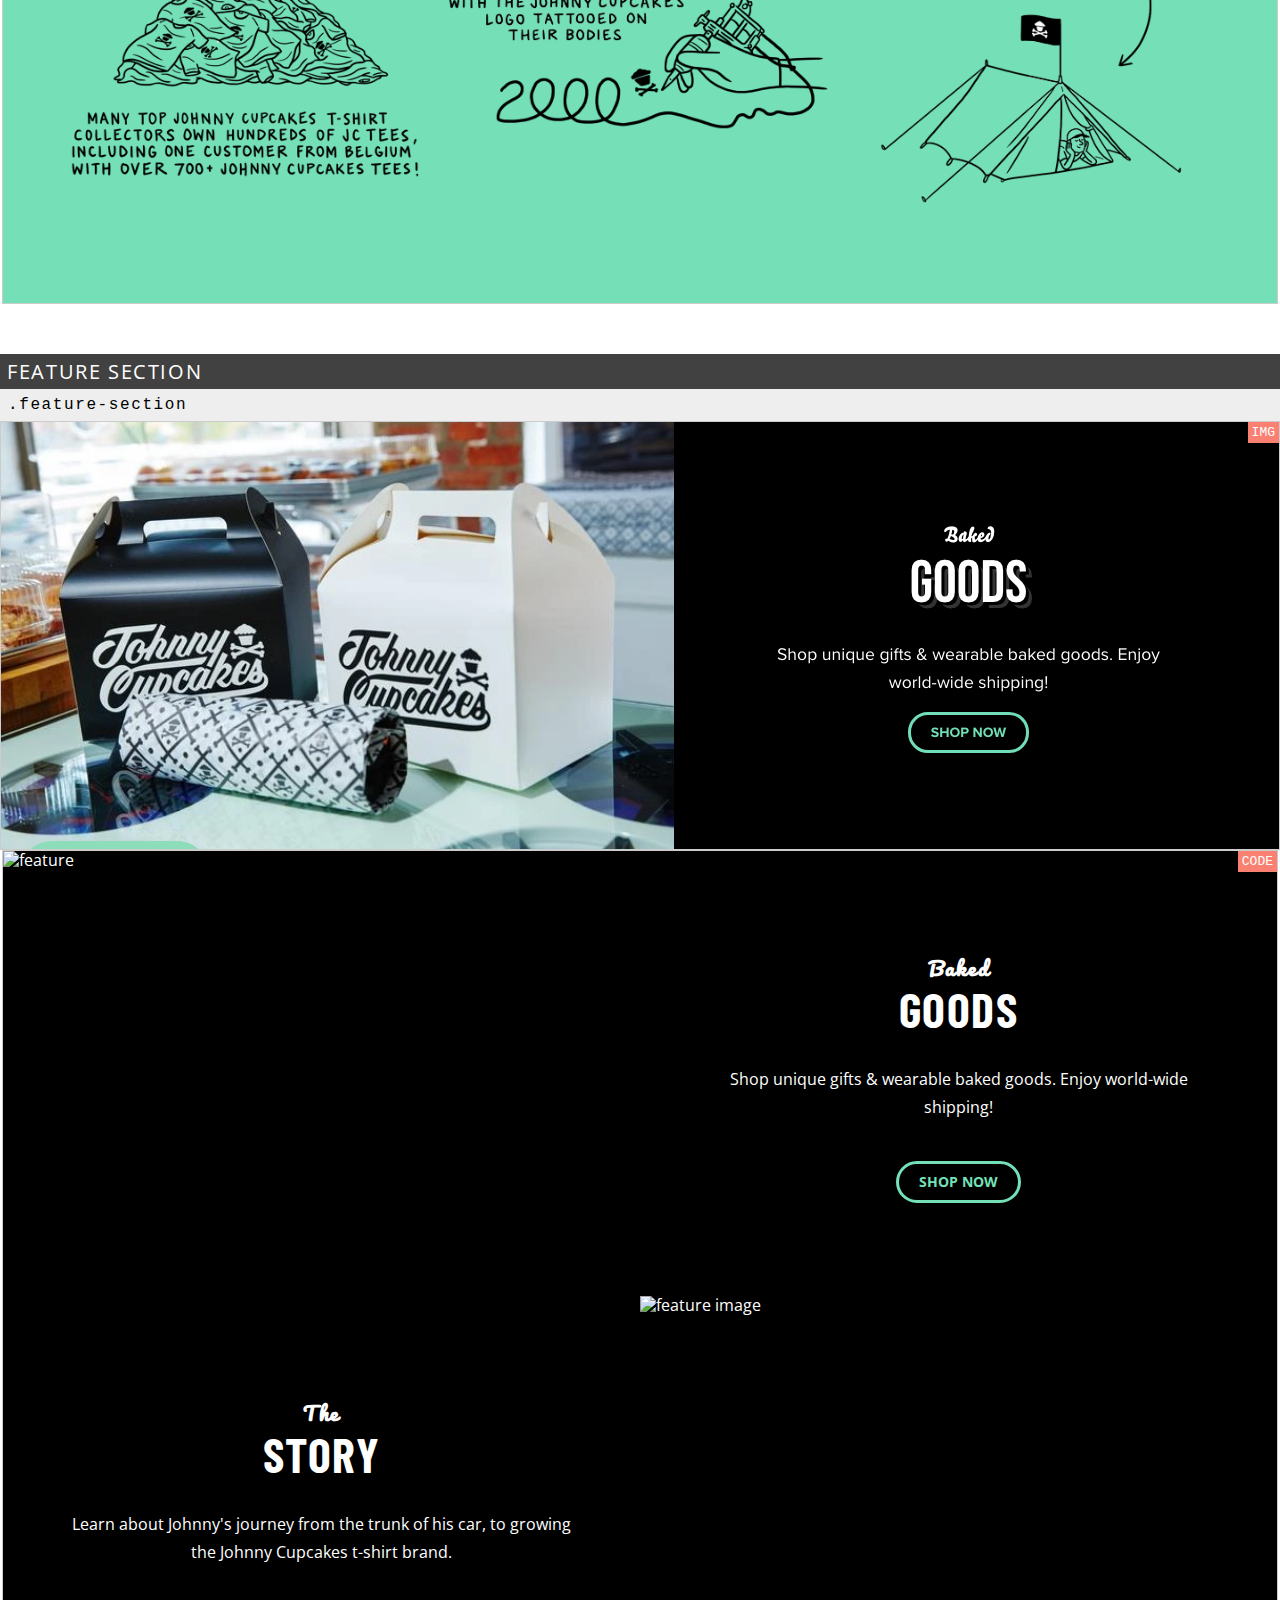
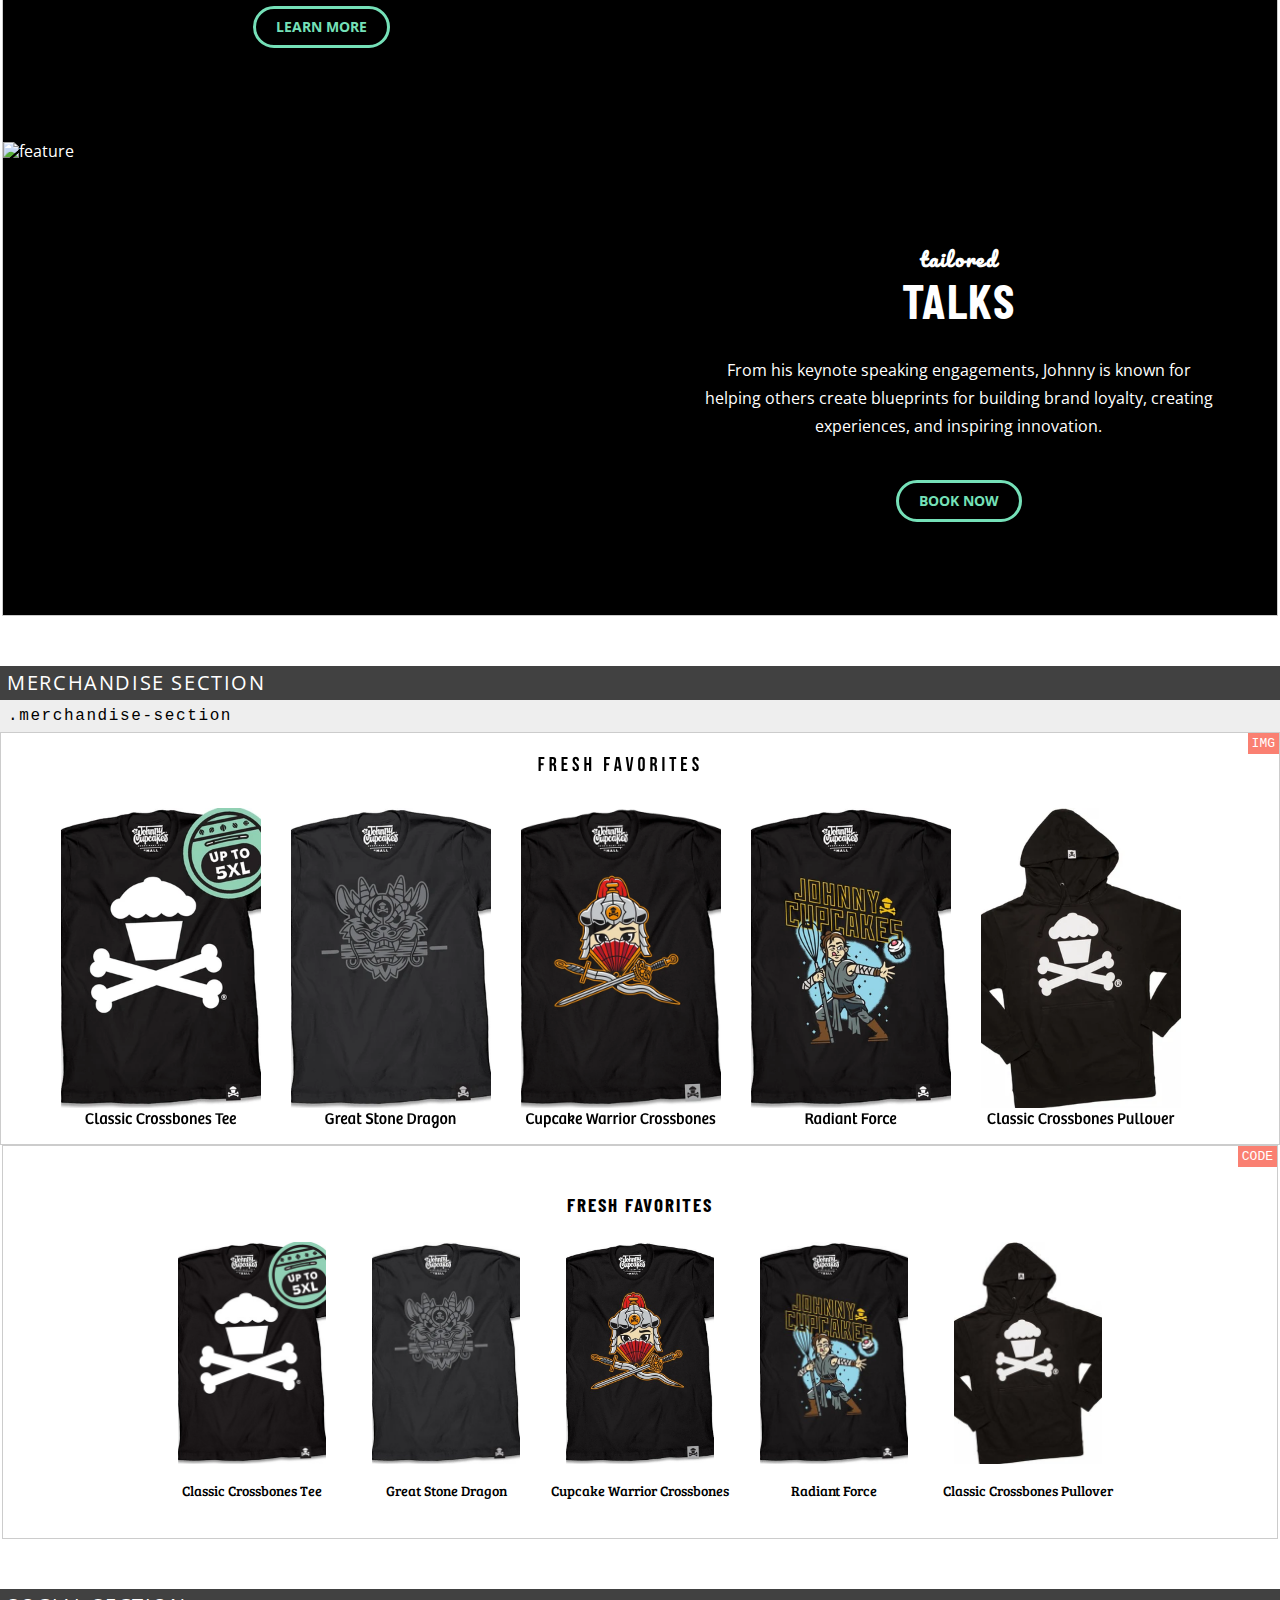
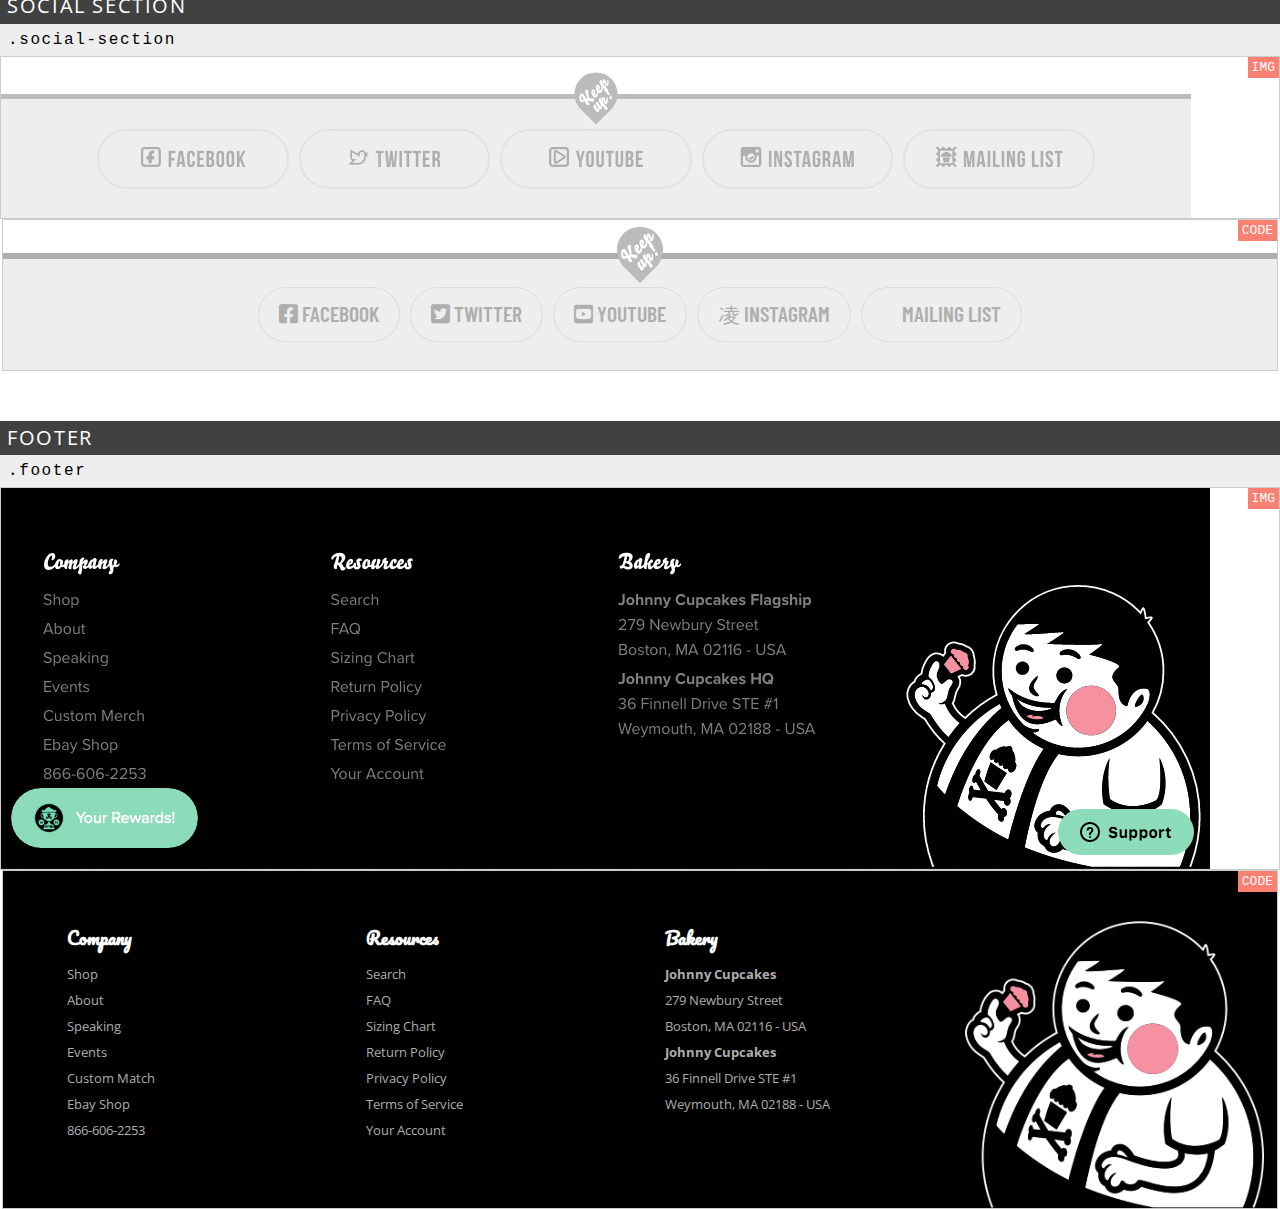
==== commit 7c94bcb6: "inital footer commit" ====
--- a/components/index.html
+++ b/components/index.html
@@ -441,18 +441,61 @@
     <article class="component">
         <h3 class="component__name">.footer</h3>
         <div class="component__img">
+            <img srcset="img/footer__section.jpg 1.1x" src="img/footer__section.jpg" alt="badges row image" />
         </div>
 
         <div class="component__code">
-            <div class="container">
-                <div class="container">
-
-
-
-                </div>
-
-            </div>
-        </div>
+                    <div class="footer-container">
+                   
+                        <section class="footer__row">
+                            <article class="footer__column">
+                                <h6>Company</h6>
+                                <ul>
+                                    <li><p class="footer-item">Shop</p></li>
+                                    <li><p class="footer-item">About</p></li>
+                                    <li><p class="footer-item">Speaking</p></li>
+                                    <li><p class="footer-item">Events</p></li>
+                                    <li><p class="footer-item">Custom Match</p></li>
+                                    <li><p class="footer-item">Ebay Shop</p></li>
+                                    <li><p class="footer-item">866-606-2253</p></li>                
+                                </ul> 
+                            </article>
+                            
+                            <article class="footer__column">
+                                <h6>Resources</h6>
+                                <ul>
+                                    <li><p class="footer-item">Search</p></li>
+                                    <li><p class="footer-item">FAQ</p></li>
+                                    <li><p class="footer-item">Sizing Chart</p></li>
+                                    <li><p class="footer-item">Return Policy</p></li>
+                                    <li><p class="footer-item">Privacy Policy</p></li>
+                                    <li><p class="footer-item">Terms of Service</p></li>
+                                    <li><p class="footer-item">Your Account</p></li>                
+                                </ul> 
+                            </article>
+
+                            <article class="footer__column">
+                                <h6>Bakery</h6>
+                                <ul>
+                                    <li><p class="footer-item"><strong>Johnny Cupcakes</strong></p></li>
+                                    <li><p class="footer-item">279 Newbury Street</p></li>
+                                    <li><p class="footer-item">Boston, MA 02116 - USA</p></li>
+                                    <li><p class="footer-item"><strong>Johnny Cupcakes</strong></p></li>
+                                    <li><p class="footer-item">36 Finnell Drive STE #1</p></li>
+                                    <li><p class="footer-item">Weymouth, MA 02188 - USA</p></li>
+                                </ul> 
+                            </article>                         
+
+                            <article class="footer__column">
+                                <div class="footer-item">
+                                    <img class=big-kid src="img/footer-big.png">
+                                </div>
+                            </article>  
+                    </section><!-- row-->
+
+                </div><!-- .footer-container-code-->
+
+        </div><!-- component__code-->
 
     </article>
 </section>
--- a/css/main.css
+++ b/css/main.css
@@ -725,3 +725,44 @@
 }
 
 
+/*-------------------------------------------- footer styles */
+
+.footer-container{
+  background-color: var(--black);
+  padding-top: 50px;
+}
+
+.footer__row {
+  padding-left: 5%;
+  padding-right: 1%;
+  display: flex;
+  align-items: flex-start;
+}
+
+.footer__column {
+  width: 25%;
+}
+
+.footer__column h6{
+  text-align: left;
+}
+
+.footer__column ul{
+  list-style: none;
+  font-weight: 400;
+  font-size: 13px;
+  line-height: 1em;
+  color: var(--dark-gray);
+  padding: 0;
+}
+  /* Clear floats after the columns */
+.footer__row:after {
+  content: "";
+  display: table;
+  clear: both;
+}
+
+.footer-item img{
+ bottom: 0rem; 
+ right: 0rem;
+}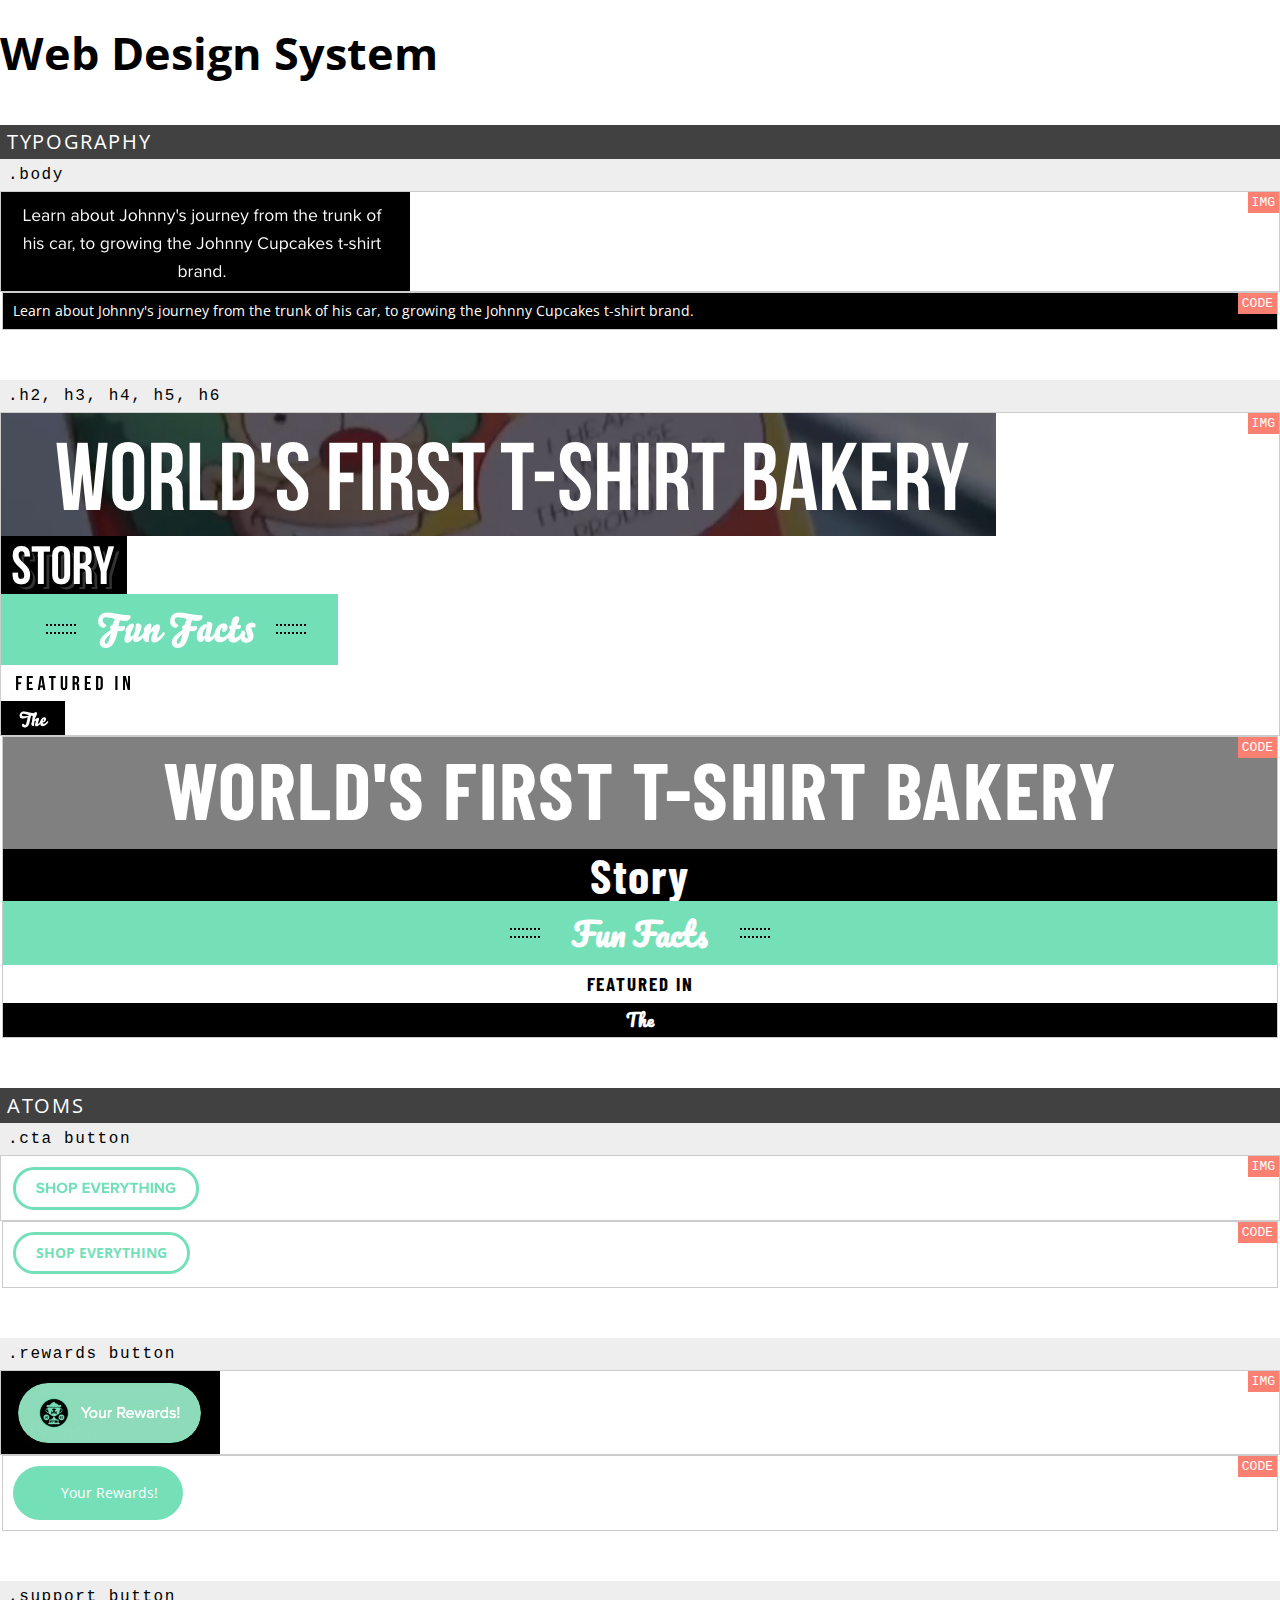
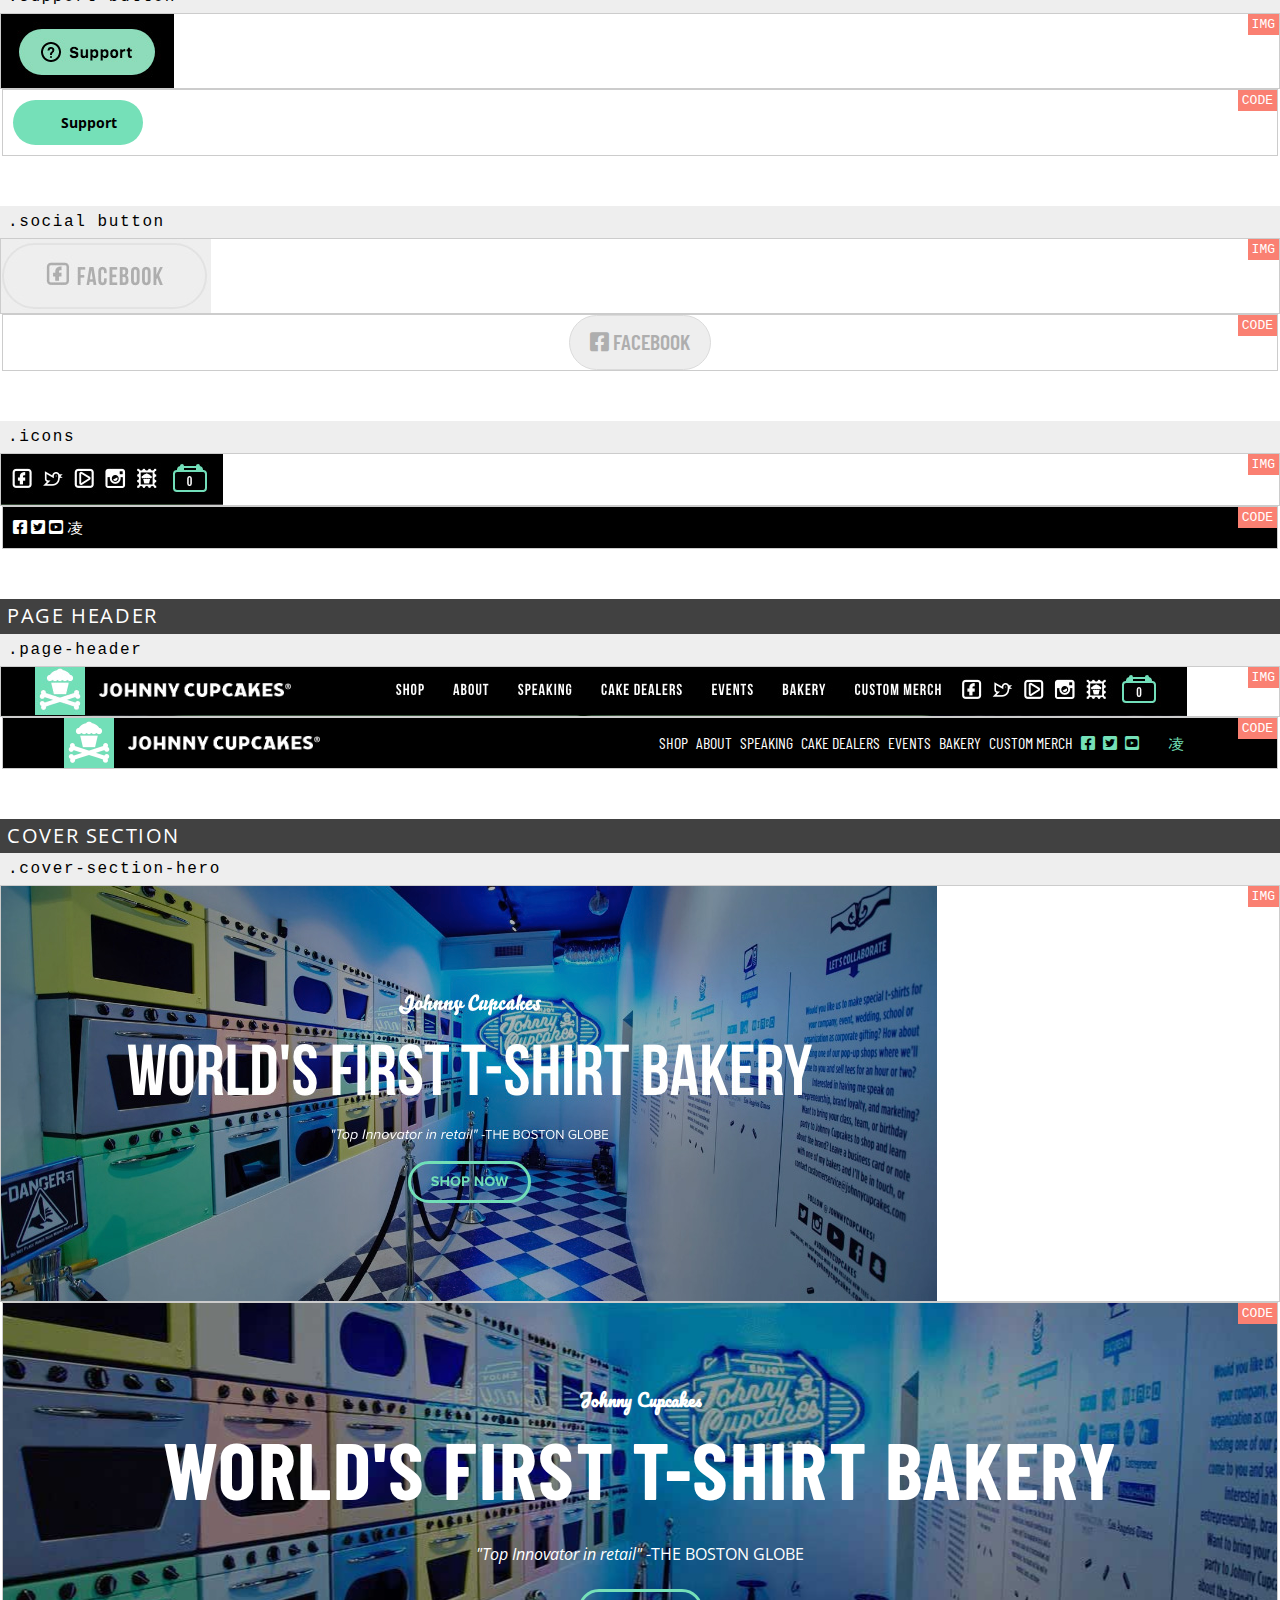
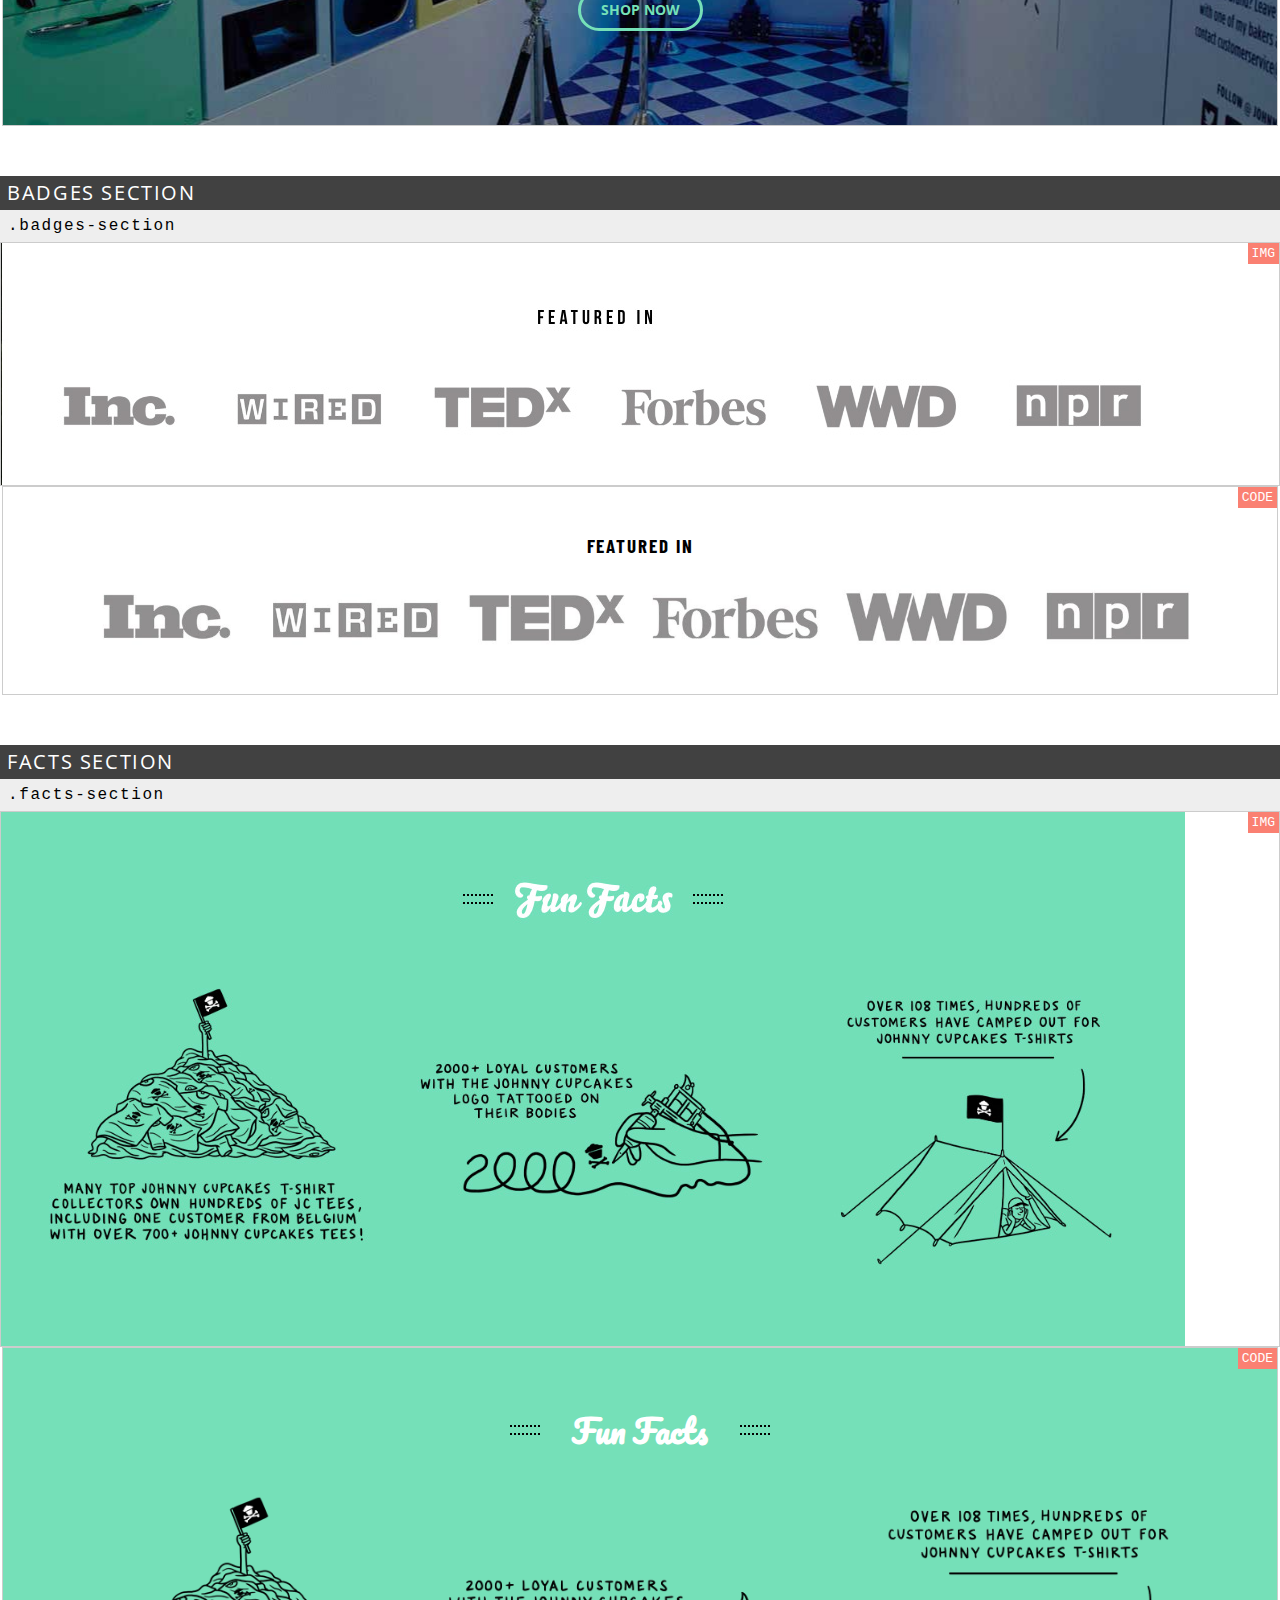
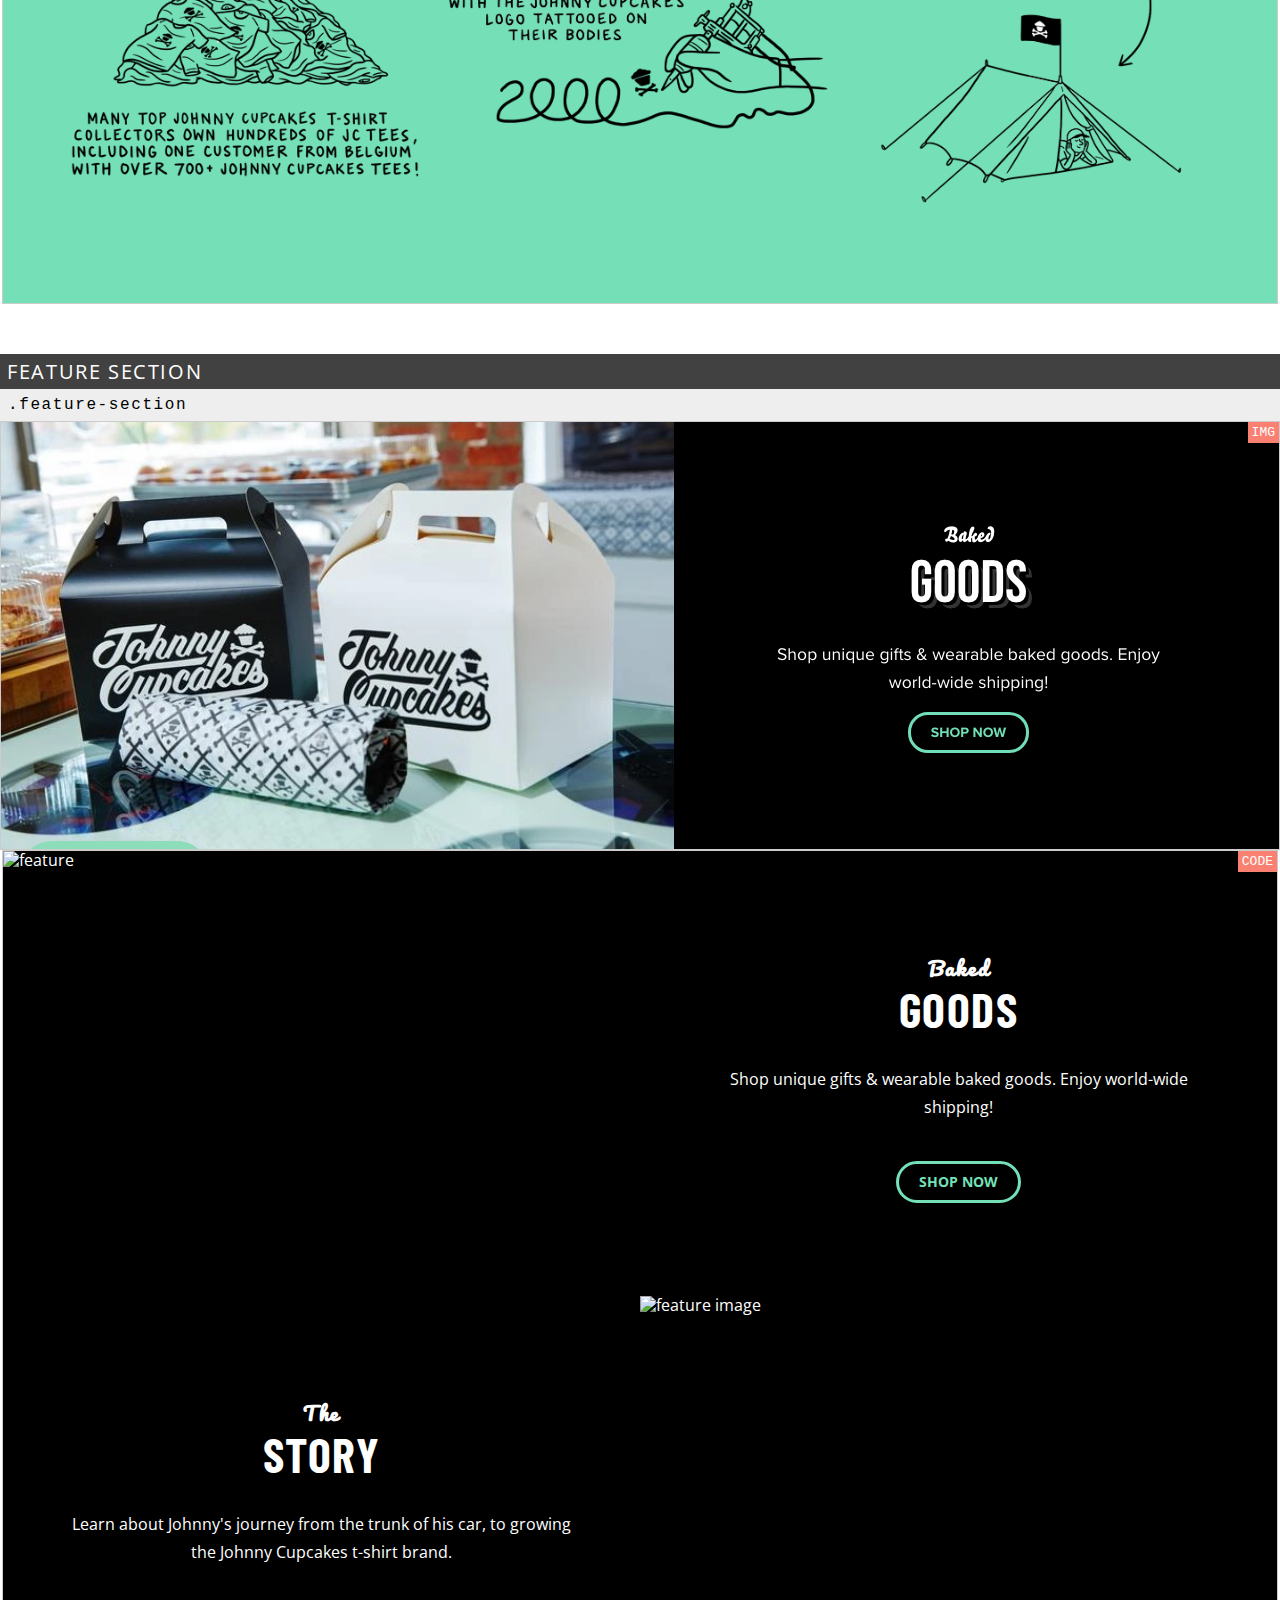
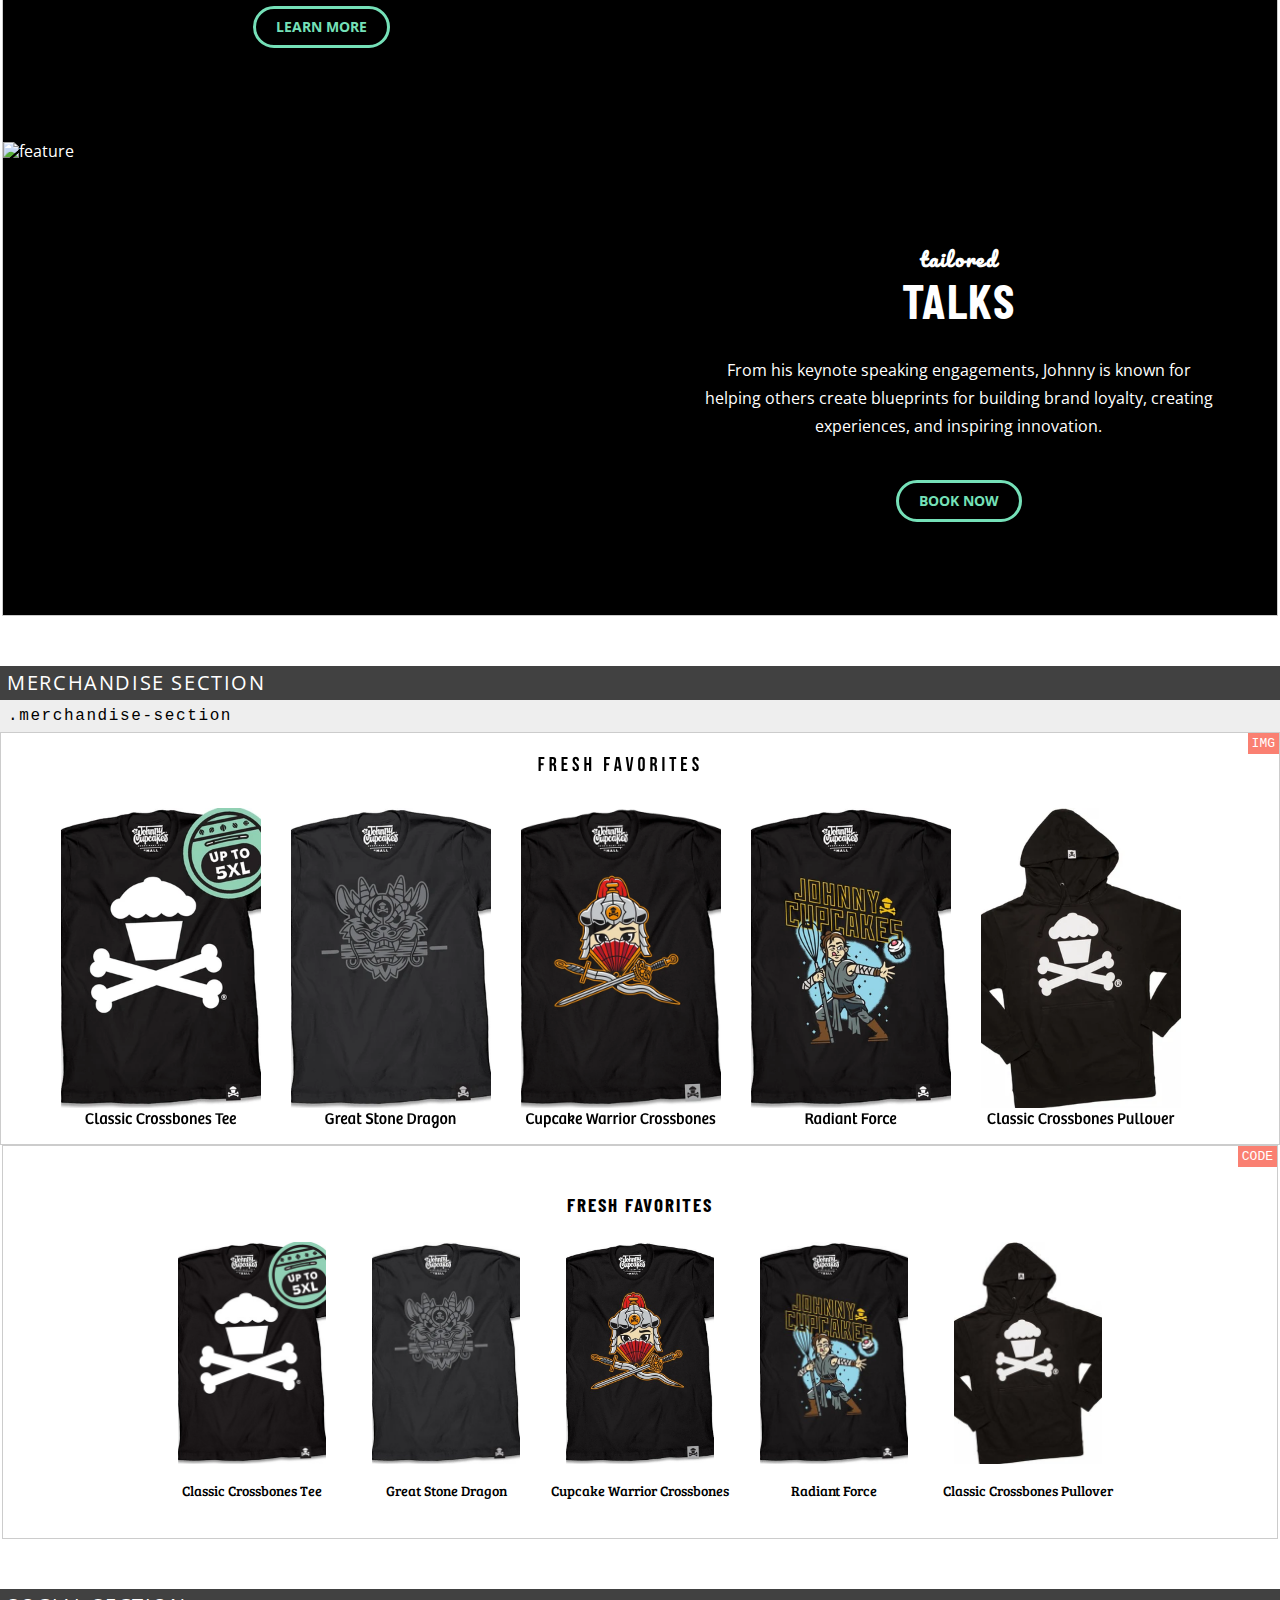
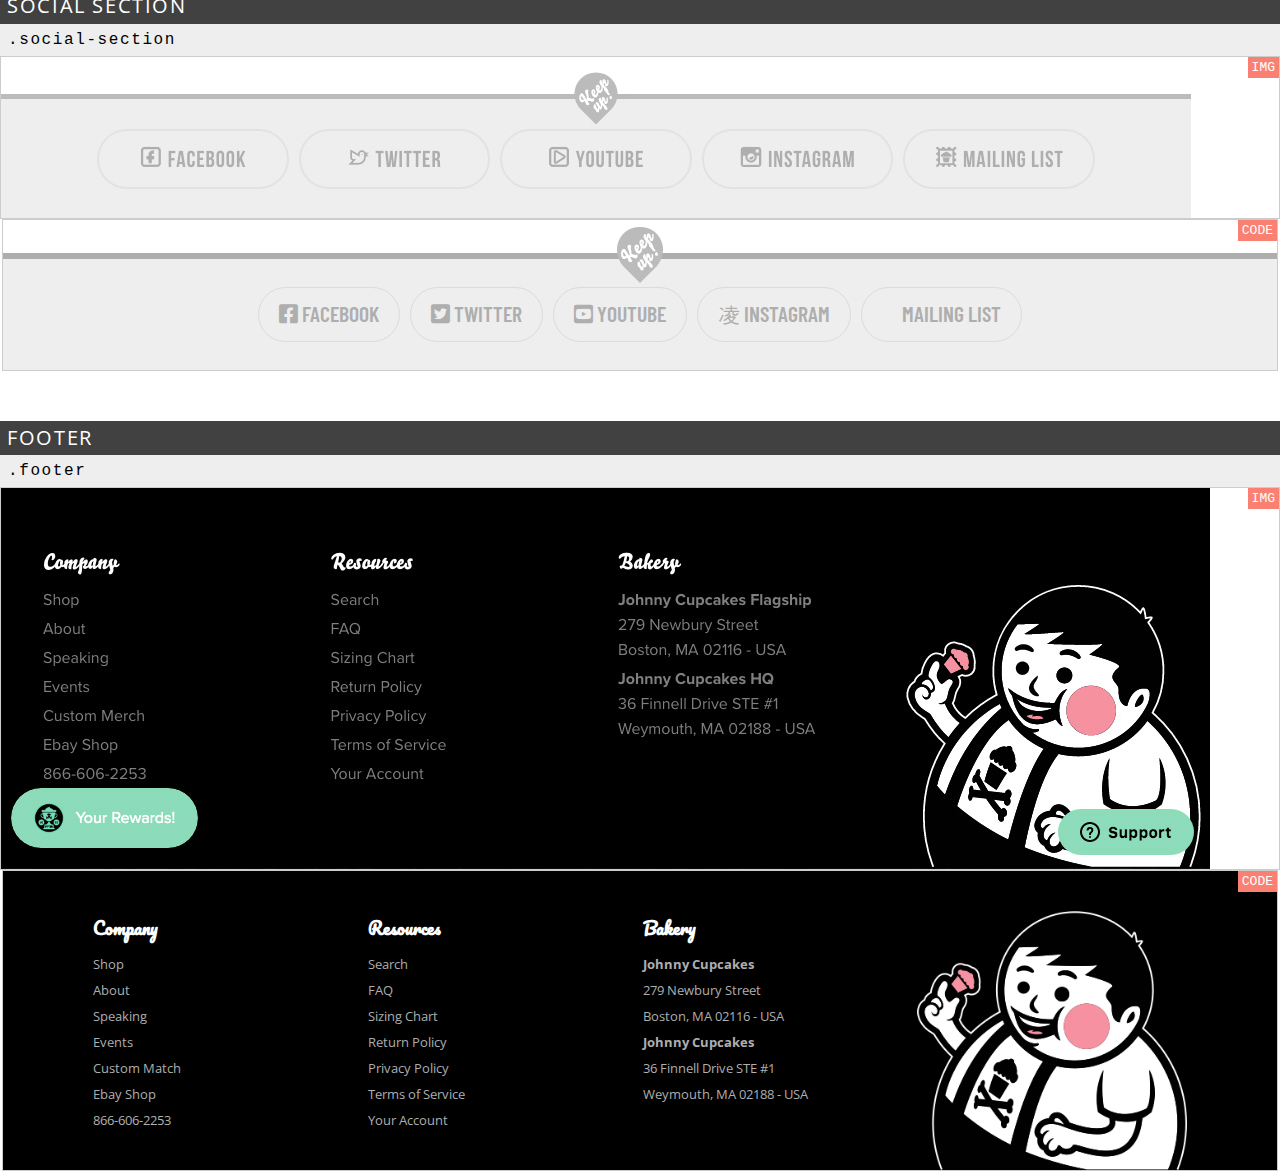
==== commit 24dfa8e3: "display grid added to footer" ====
--- a/components/index.html
+++ b/components/index.html
@@ -447,7 +447,7 @@
         <div class="component__code">
                     <div class="footer-container">
                    
-                        <section class="footer__row">
+                        <section class="footer-row__wrapper">
                             <article class="footer__column">
                                 <h6>Company</h6>
                                 <ul>
@@ -485,14 +485,11 @@
                                     <li><p class="footer-item">Weymouth, MA 02188 - USA</p></li>
                                 </ul> 
                             </article>                         
-
-                            <article class="footer__column">
-                                <div class="footer-item">
-                                    <img class=big-kid src="img/footer-big.png">
-                                </div>
-                            </article>  
+<!-- big kid -->
+                            <div class="footer-item">
+                                <img class=big-kid src="img/footer-big.png">
+                            </div>
                     </section><!-- row-->
-
                 </div><!-- .footer-container-code-->
 
         </div><!-- component__code-->
--- a/css/main.css
+++ b/css/main.css
@@ -729,18 +729,19 @@
 
 .footer-container{
   background-color: var(--black);
-  padding-top: 50px;
-}
-
-.footer__row {
-  padding-left: 5%;
-  padding-right: 1%;
-  display: flex;
-  align-items: flex-start;
-}
-
-.footer__column {
-  width: 25%;
+  padding: 40px 0 0;
+}
+
+.footer-row__wrapper {
+    display: grid;
+    grid-template-columns: repeat(auto-fit, minmax(200px, 1fr));
+    grid-template-rows: 1fr ;
+    grid-gap: 5px;
+    margin: 0 90px;
+}
+
+.footer-column{
+  padding-bottom: 100px!important;
 }
 
 .footer__column h6{
@@ -755,14 +756,8 @@
   color: var(--dark-gray);
   padding: 0;
 }
-  /* Clear floats after the columns */
-.footer__row:after {
-  content: "";
-  display: table;
-  clear: both;
-}
-
-.footer-item img{
- bottom: 0rem; 
- right: 0rem;
+
+.big-kid{
+  bottom: 0rem; 
+  right: 20rem;
 }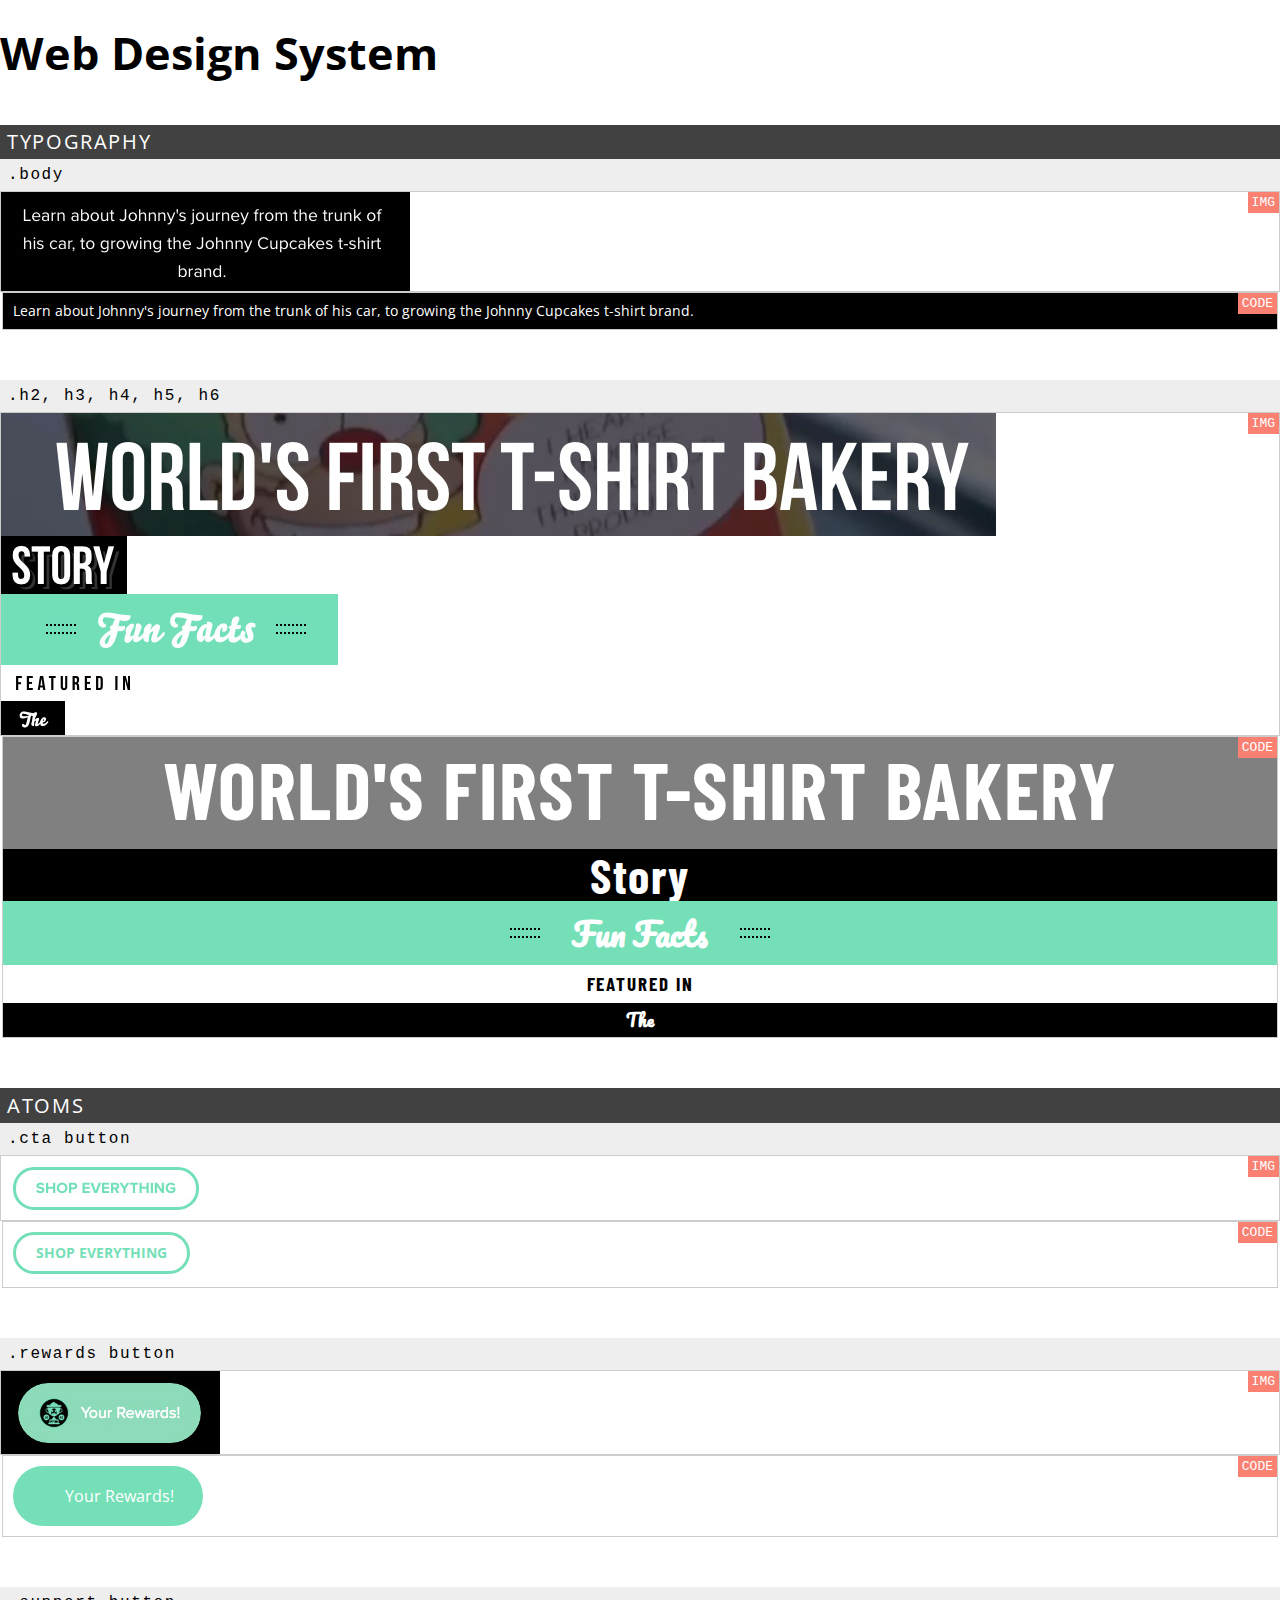
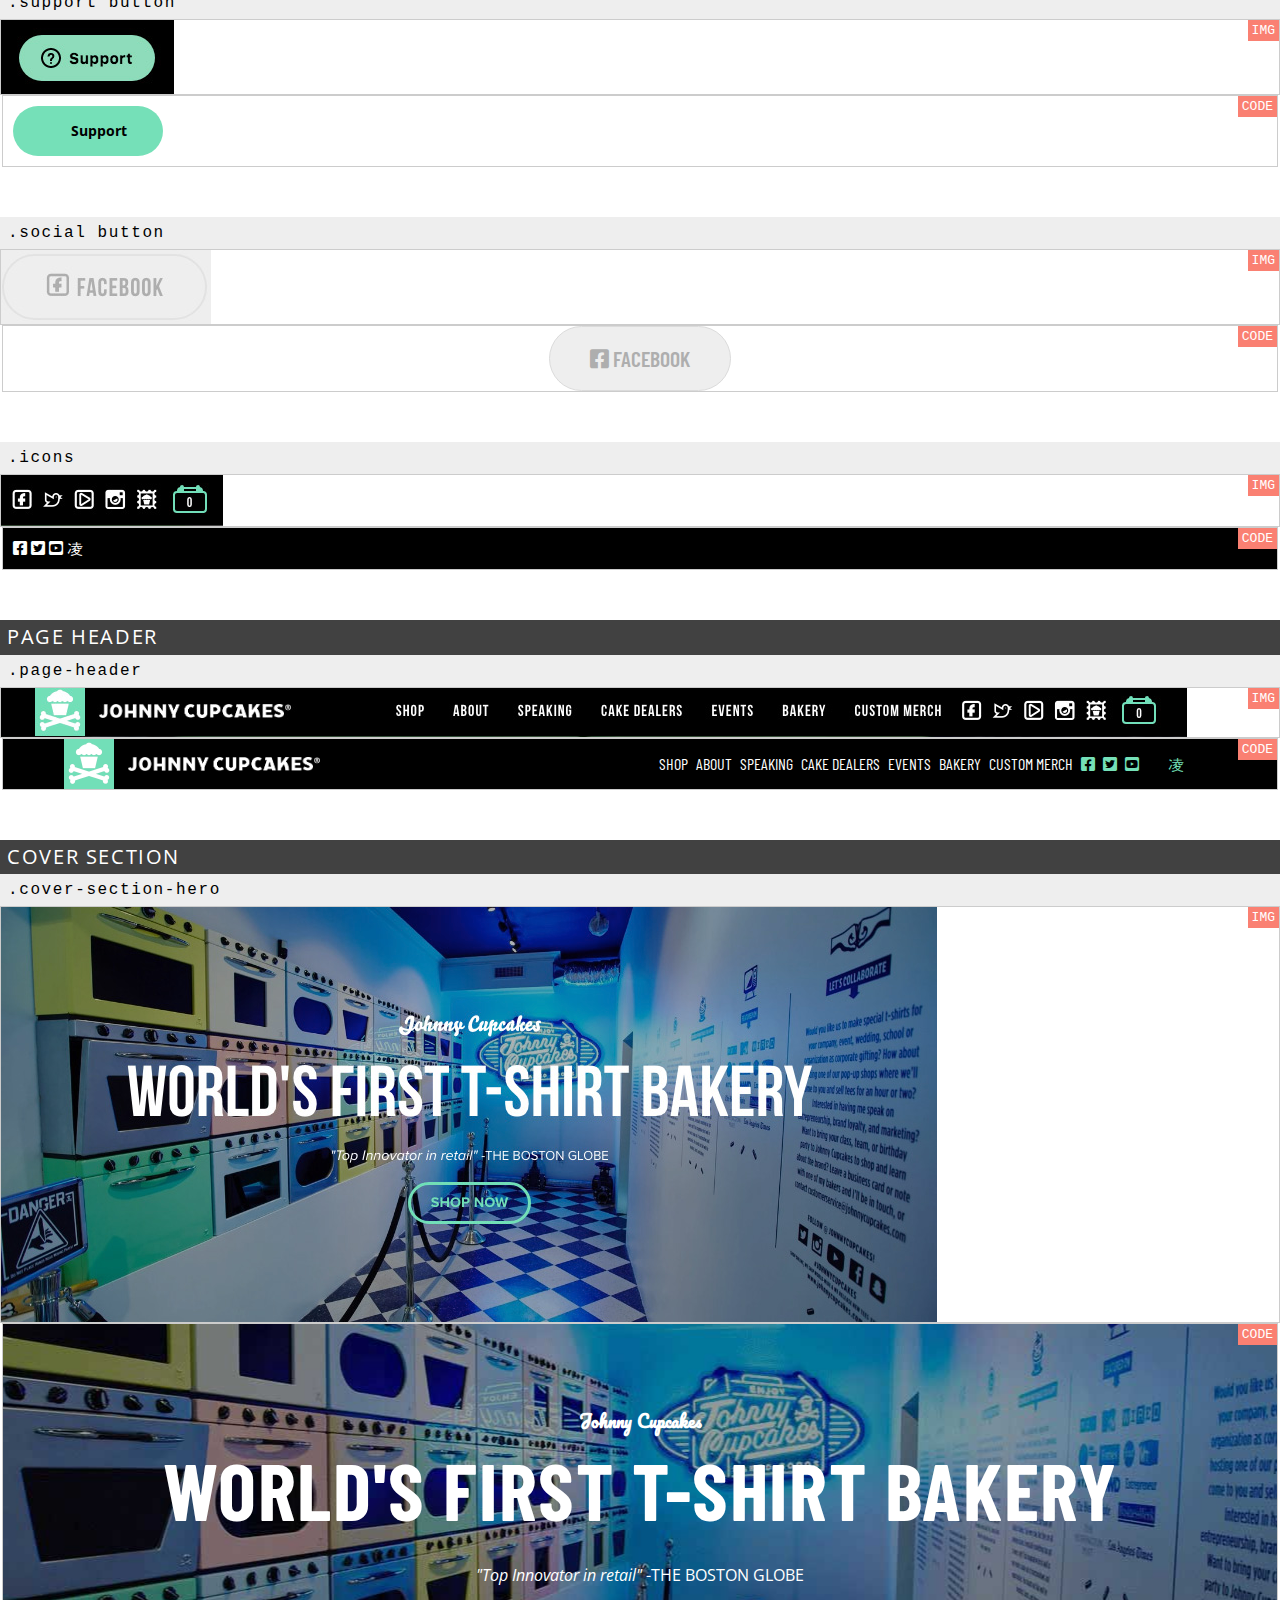
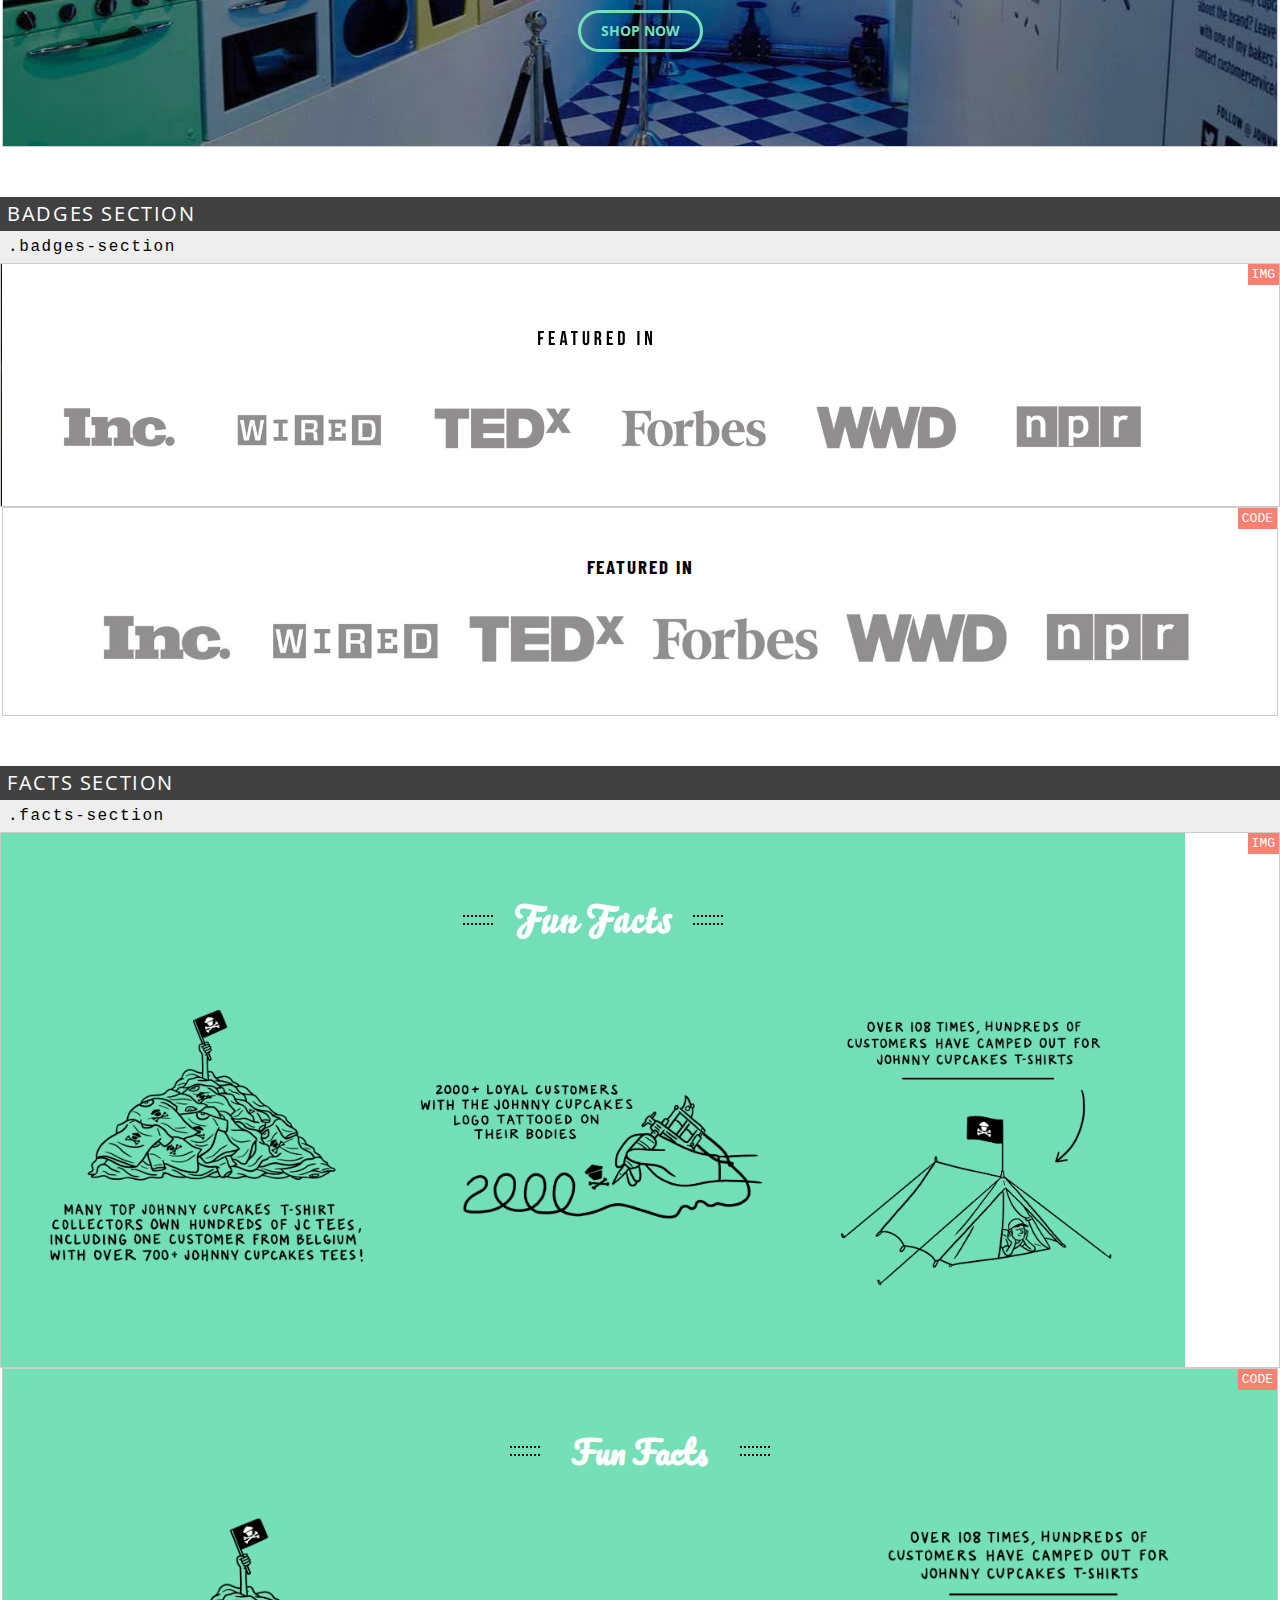
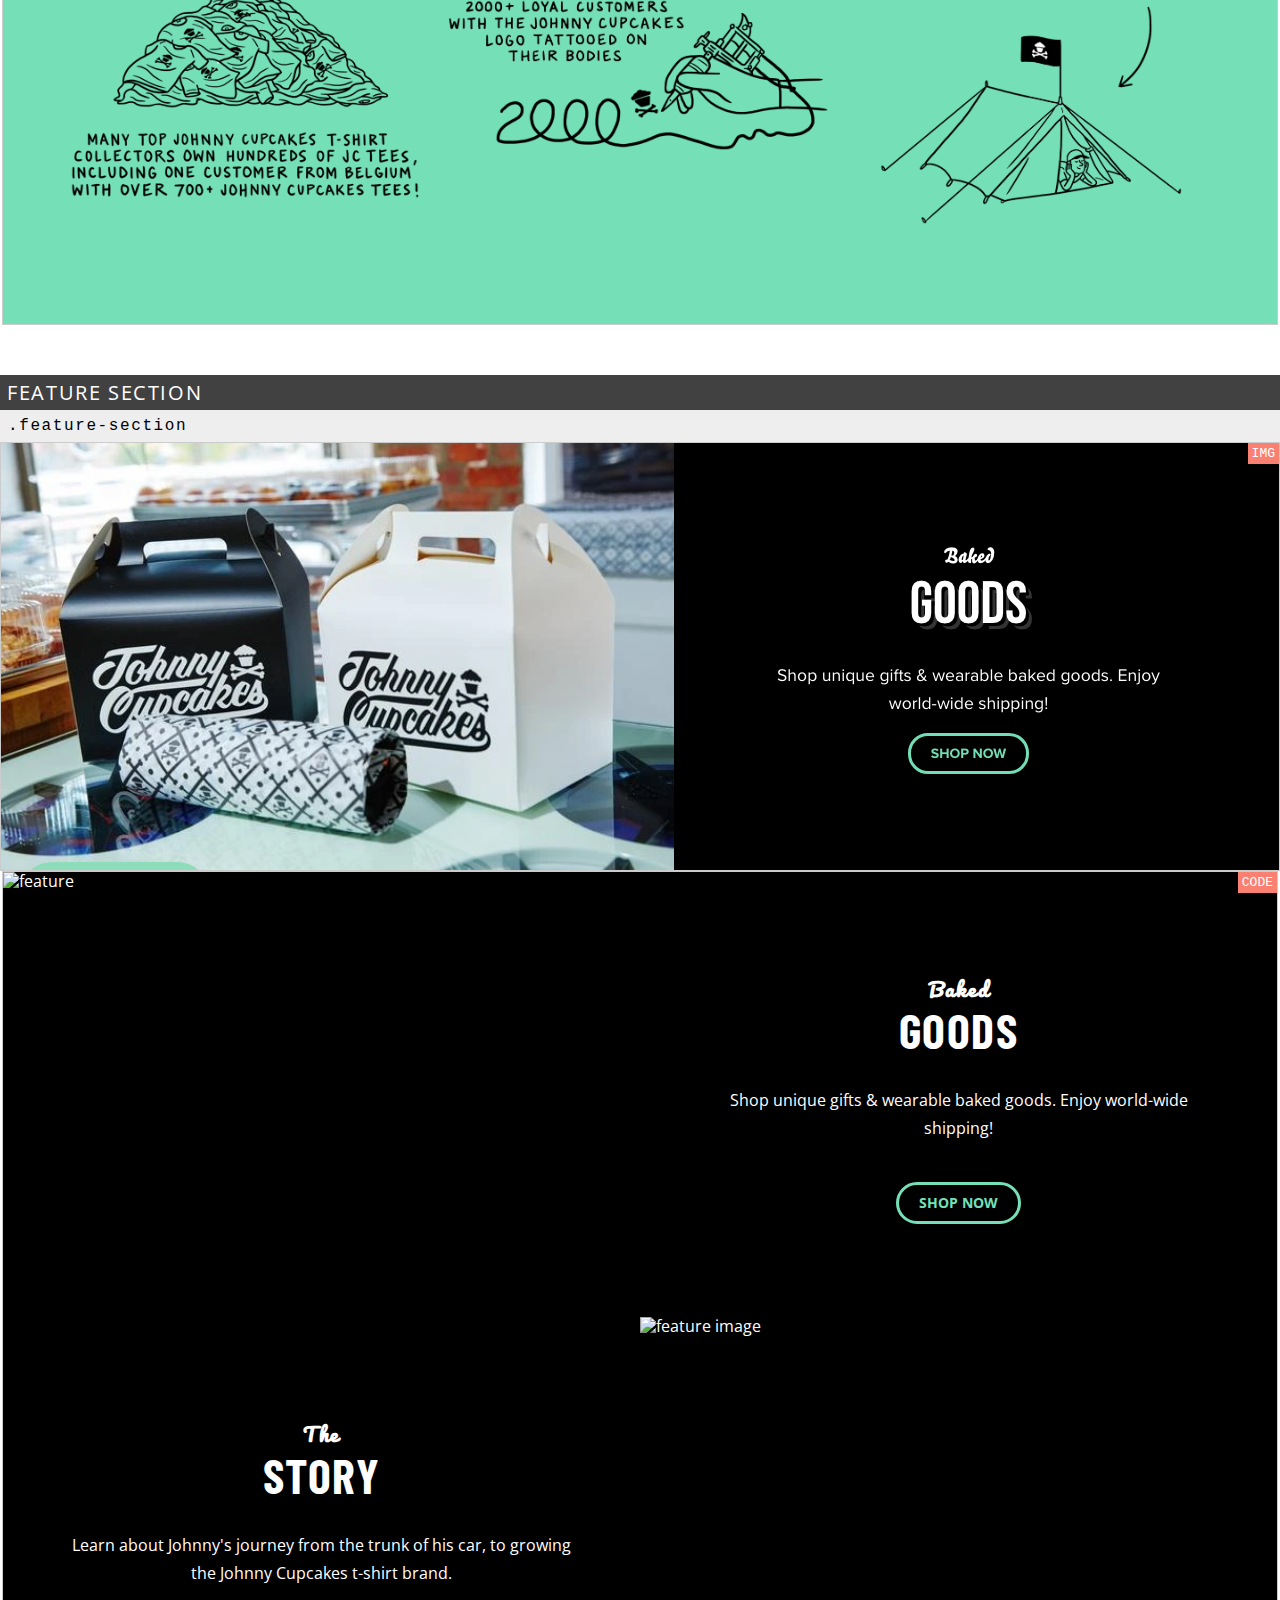
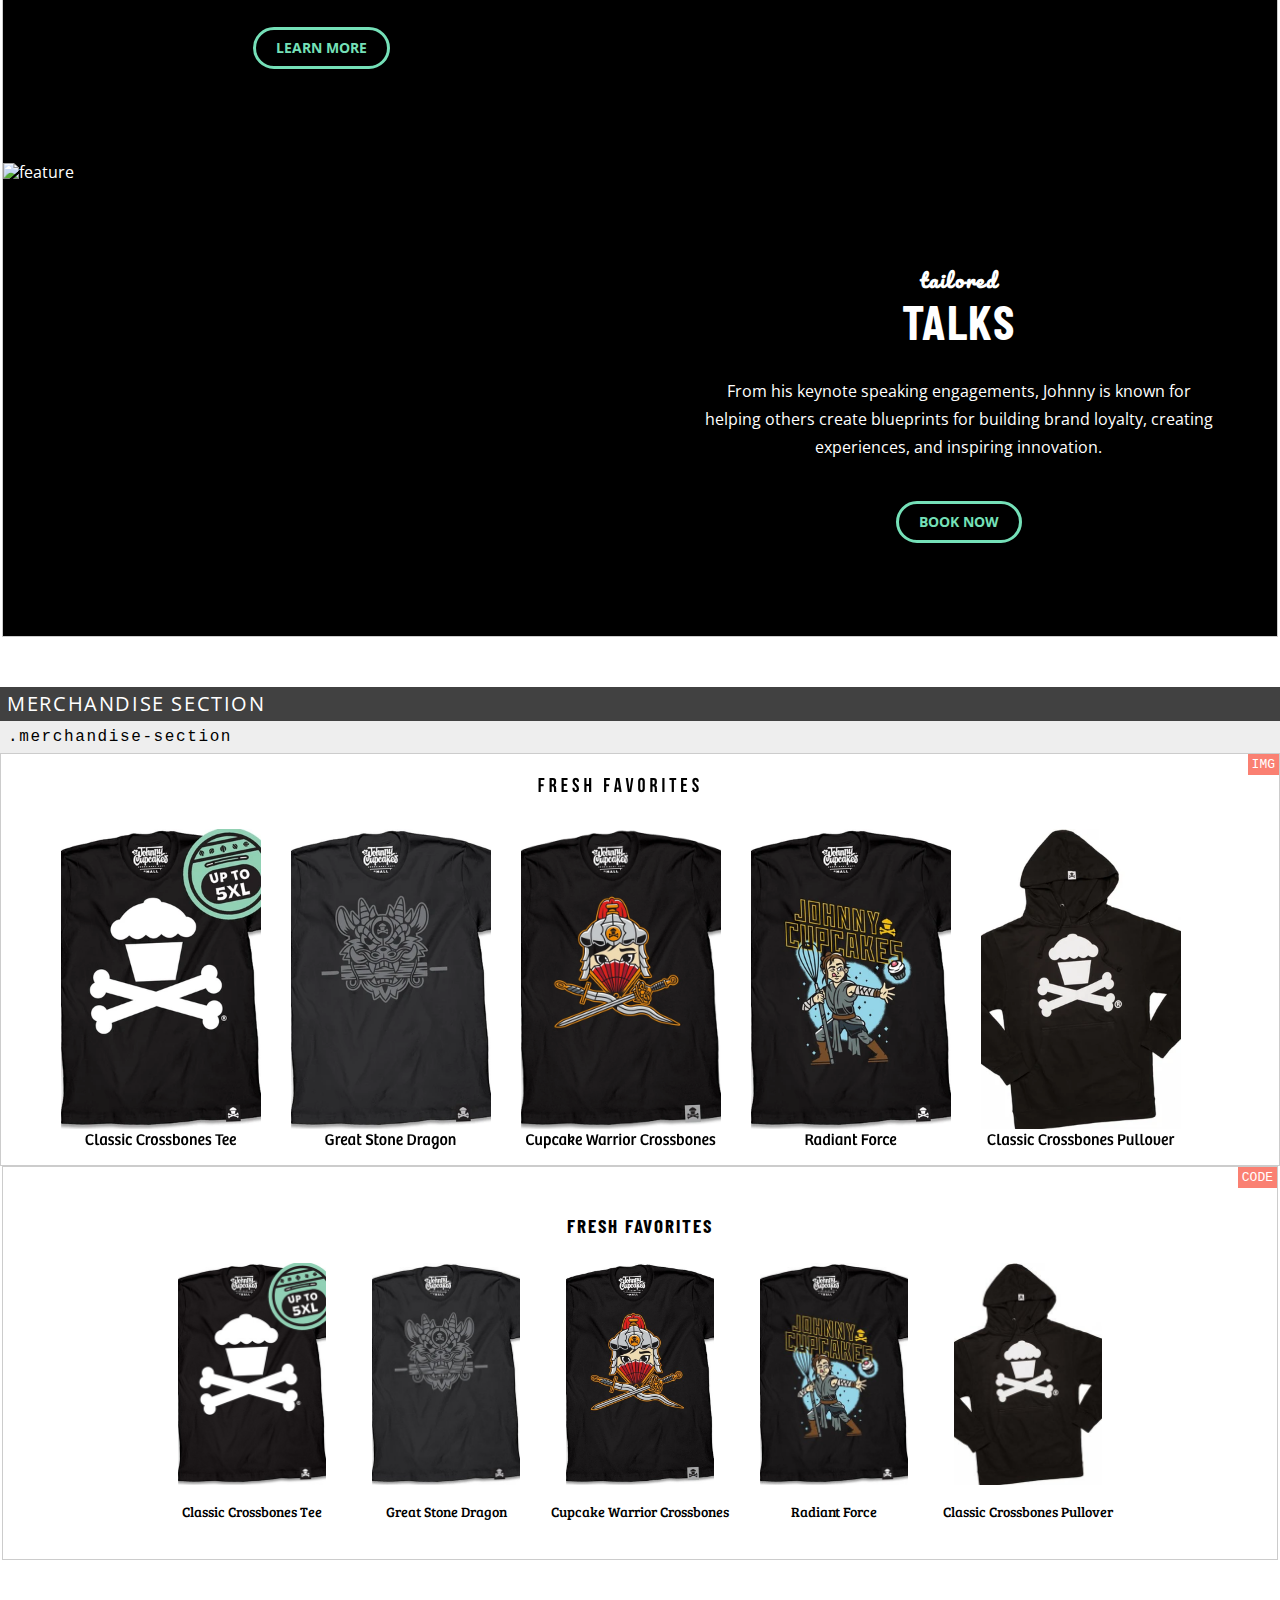
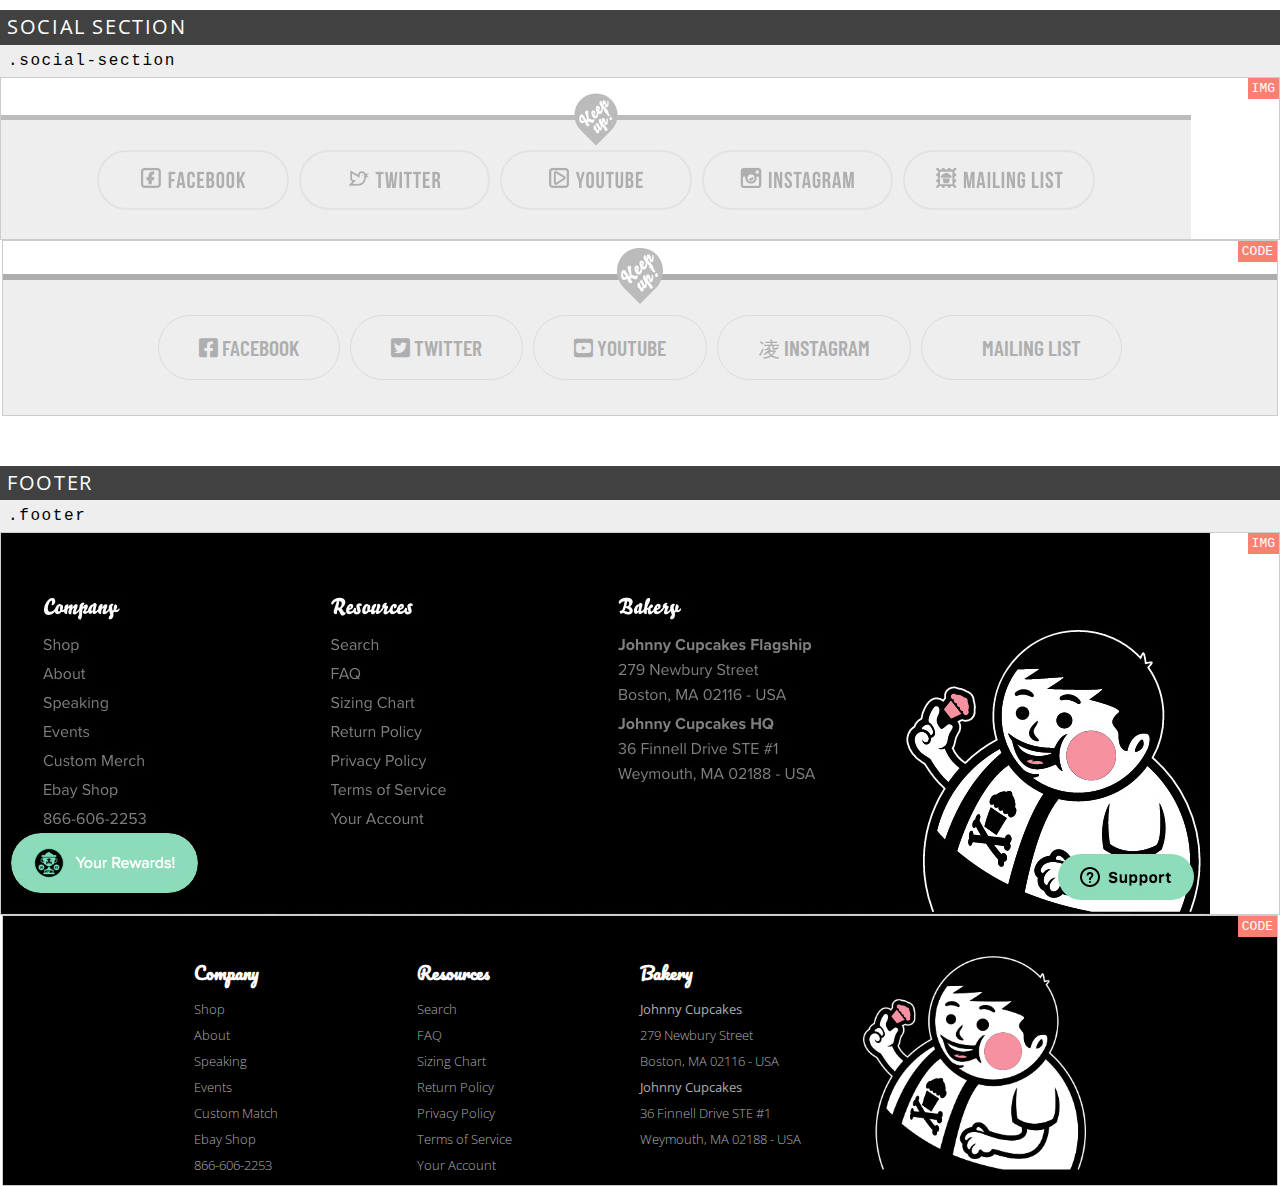
==== commit 46d49370: "home pages created" ====
--- a/components/index.html
+++ b/components/index.html
@@ -202,7 +202,7 @@
                 </div>
             
                 <div class="component__code">
-                    <div class="img-container">
+                    <section class="img-container">
                         <div class="inner-container">
                             <h6>Johnny Cupcakes</h6>
                             <h2>World's first t-shirt bakery</h2>
@@ -212,7 +212,7 @@
                             </div>
                         </div>
 
-                    </div>
+                    </section>
                 </div><!-- .component-code-->
                
             </article>
@@ -283,10 +283,7 @@
     
             <div class="component__code">
                 <div class="container">
-                    <div class="container">
-    
-                    <section>
-                    
+                    <section>                    
                         <article class="feature">
                             <img class="spotlight__img"
                                 src="https://cdn.shopify.com/s/files/1/0134/5202/files/0J4A5571_ca53ccab-3054-4b6a-86b3-a605c89a0bfa_640x_640x.jpg?v=1484155173" alt="feature">
@@ -336,13 +333,9 @@
                                 </div>
                             </div>
                         
-                        </article>
-                    
+                        </article>                  
                     </section>
-                    
-                    </div>
-    
-                </div>
+               </div>  <!-- Feature Section End -->
             </div>
     
         </article>
@@ -357,7 +350,7 @@
             </div>
 
             <div class="component__code">
-                <div class="merch-section">
+                <article class="merch-section">
                     <h5>Fresh Favorites</h5>
                     <div class="grid-wrapper merch">
                         <div class="merch"><img srcset="img/t-shirt-1.jpg 1.1x" src="img/t-shirt-1.jpg"
@@ -377,7 +370,7 @@
                                 <p>Classic Crossbones Pullover</p></div>
                     </div>
             
-                </div>
+                </article>
             </div><!-- .component-code-->
 
     </article>
@@ -487,7 +480,7 @@
                             </article>                         
 <!-- big kid -->
                             <div class="footer-item">
-                                <img class=big-kid src="img/footer-big.png">
+                                <img class=big-kid src="img/footer-big.png" alt="big kid image">
                             </div>
                     </section><!-- row-->
                 </div><!-- .footer-container-code-->
--- a/css/main.css
+++ b/css/main.css
@@ -220,12 +220,12 @@
 .button__rewards button{
     font-family: var(--font-sans-serif);
     font-weight: 400;
-    font-size: 14px;
+    font-size: 16px;
     text-align: center;
     /* display: block; */
     overflow: hidden;
-    width: 170px;
-    height: 54px;
+    width: 190px;
+    height: 60px;
     border-radius: 30px;
     line-height: 2em;
     color: var(--white);
@@ -264,8 +264,8 @@
     text-align: center;
     /* display: block; */
     overflow: hidden;
-    width: 130px;
-    height: 45px;
+    width: 150px;
+    height: 50px;
     border-radius: 25px;
     line-height: 2em;
     color: var(--black);
@@ -300,7 +300,7 @@
 /* Social Buttons */
 .social-section{
     background-color: var(--light-gray);
-    padding: 28px 0;
+    padding: 35px 0;
     border-top: 6px solid var(--dark-gray);
 }
 .grid-wrapper.social{
@@ -314,11 +314,11 @@
     text-transform: uppercase; 
     font-weight: 600;
     font-size: 1.35em;
-    height: 55px;
+    height: 65px;
     border-radius: 50px;
-    line-height: 2.35em;
+    line-height: 2.9em;
     color: var(--dark-gray);
-    padding: 0 20px;
+    padding: 0 40px;
     background-color: var(--light-gray);
     border: 1.5px solid #dbdbdb;
     margin: 0 5px;
@@ -338,6 +338,12 @@
 
 .button__social:hover i{
     color: var(--white);
+}
+
+@media (max-width: 995px) {
+.button__social{
+    padding: 0 20px;
+}
 }
 
 @media (max-width: 800px) {
@@ -736,8 +742,8 @@
     display: grid;
     grid-template-columns: repeat(auto-fit, minmax(200px, 1fr));
     grid-template-rows: 1fr ;
-    grid-gap: 5px;
-    margin: 0 90px;
+    margin: 0px 15%;
+    width: 70%;
 }
 
 .footer-column{
@@ -750,7 +756,7 @@
 
 .footer__column ul{
   list-style: none;
-  font-weight: 400;
+  font-weight: 300;
   font-size: 13px;
   line-height: 1em;
   color: var(--dark-gray);
@@ -760,4 +766,19 @@
 .big-kid{
   bottom: 0rem; 
   right: 20rem;
+}
+
+/*-------------------------------------------- fixed button styles */
+.fixed__buttons .button__rewards{
+  position: fixed;
+  z-index: 20;
+  bottom: 0;
+  margin: 0 0 20px 20px;
+}
+.fixed__buttons .button__support{
+  position: fixed;
+  z-index: 20;
+  bottom: 0;
+  right: 0;
+  margin: 0 20px 20px 0;
 }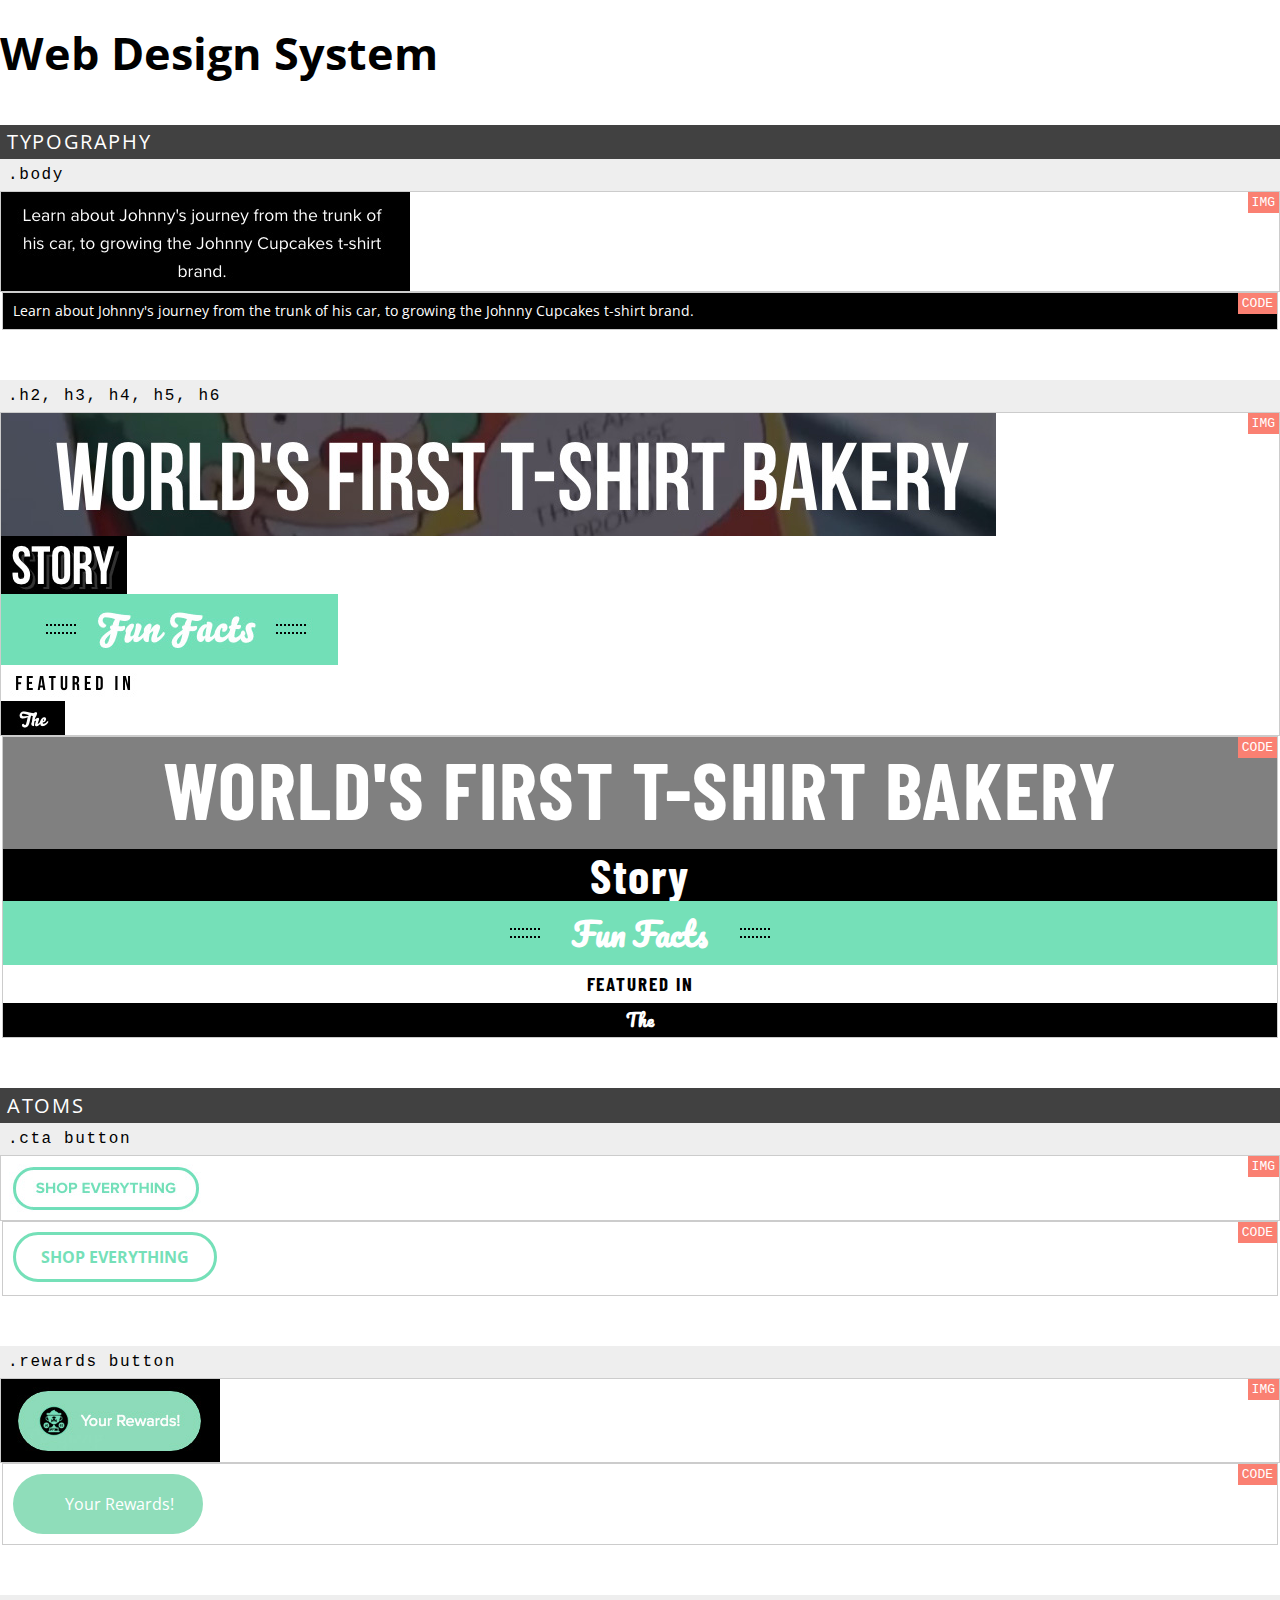
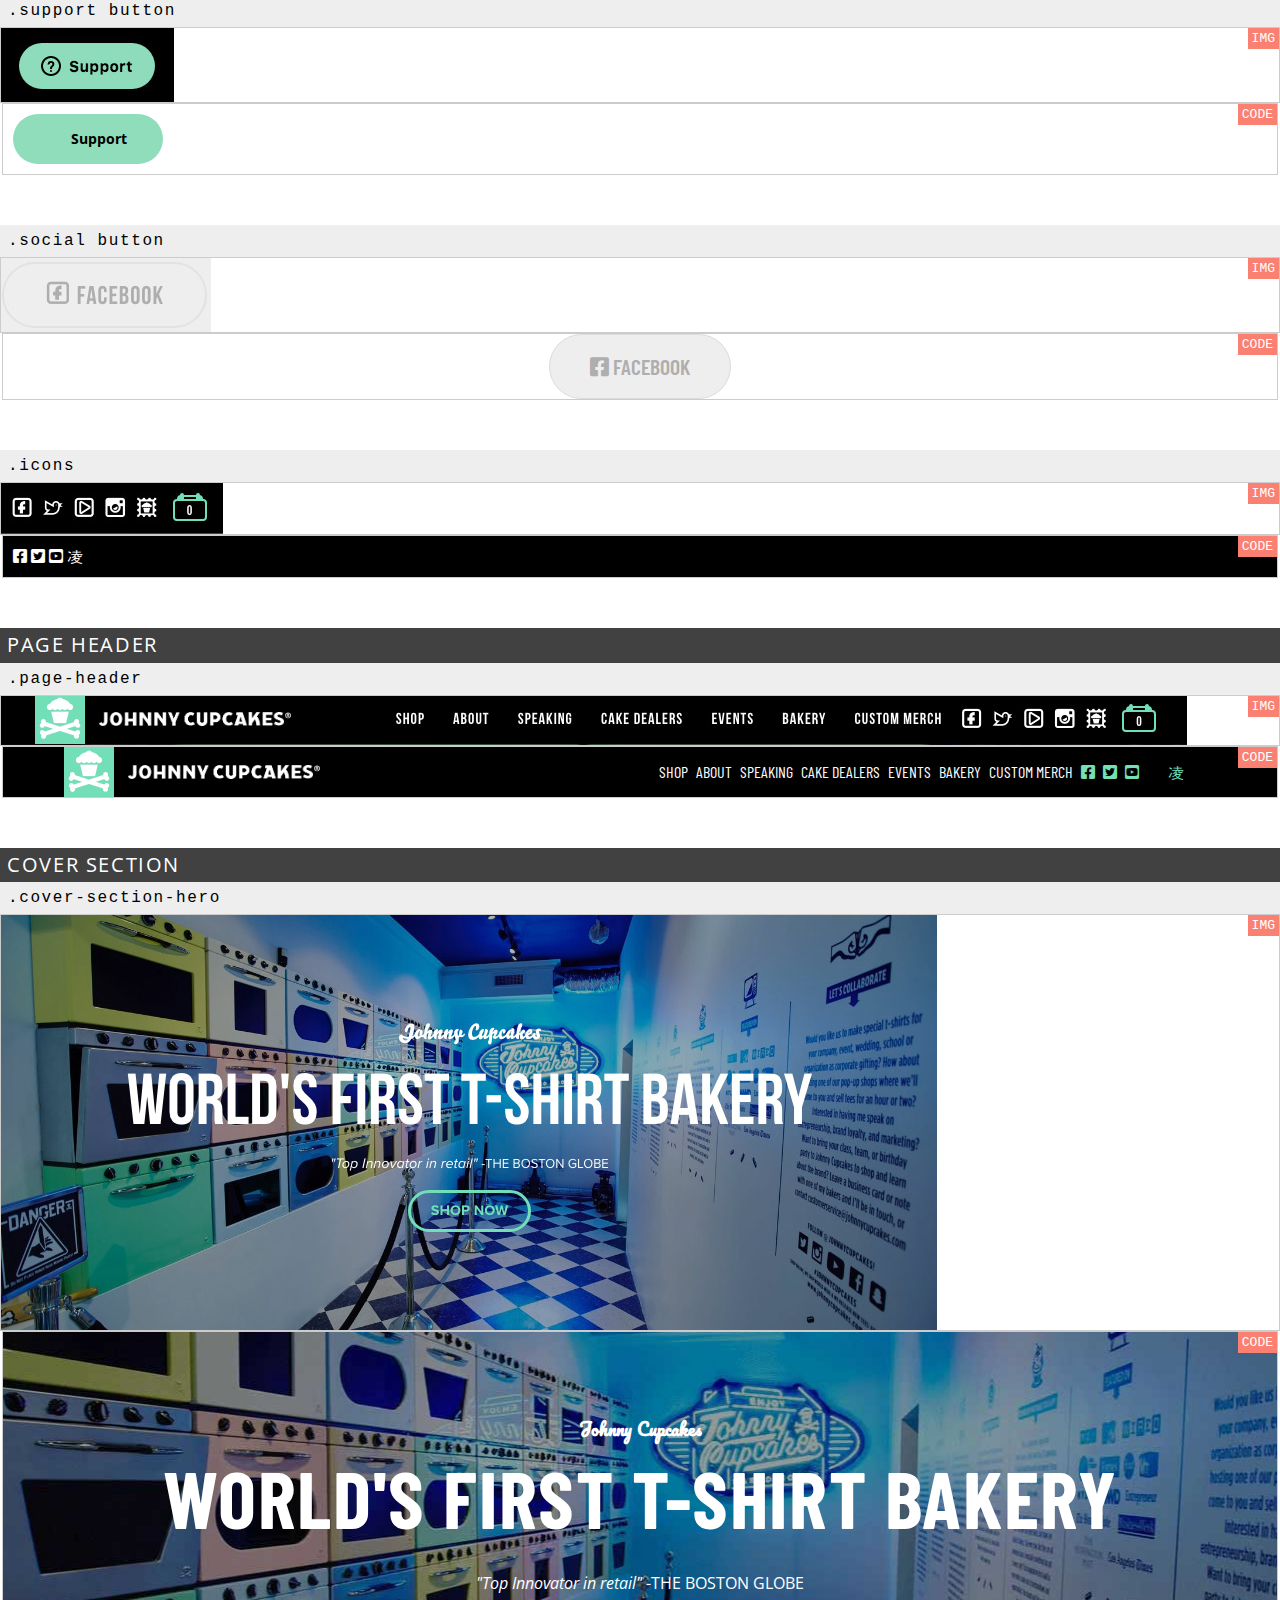
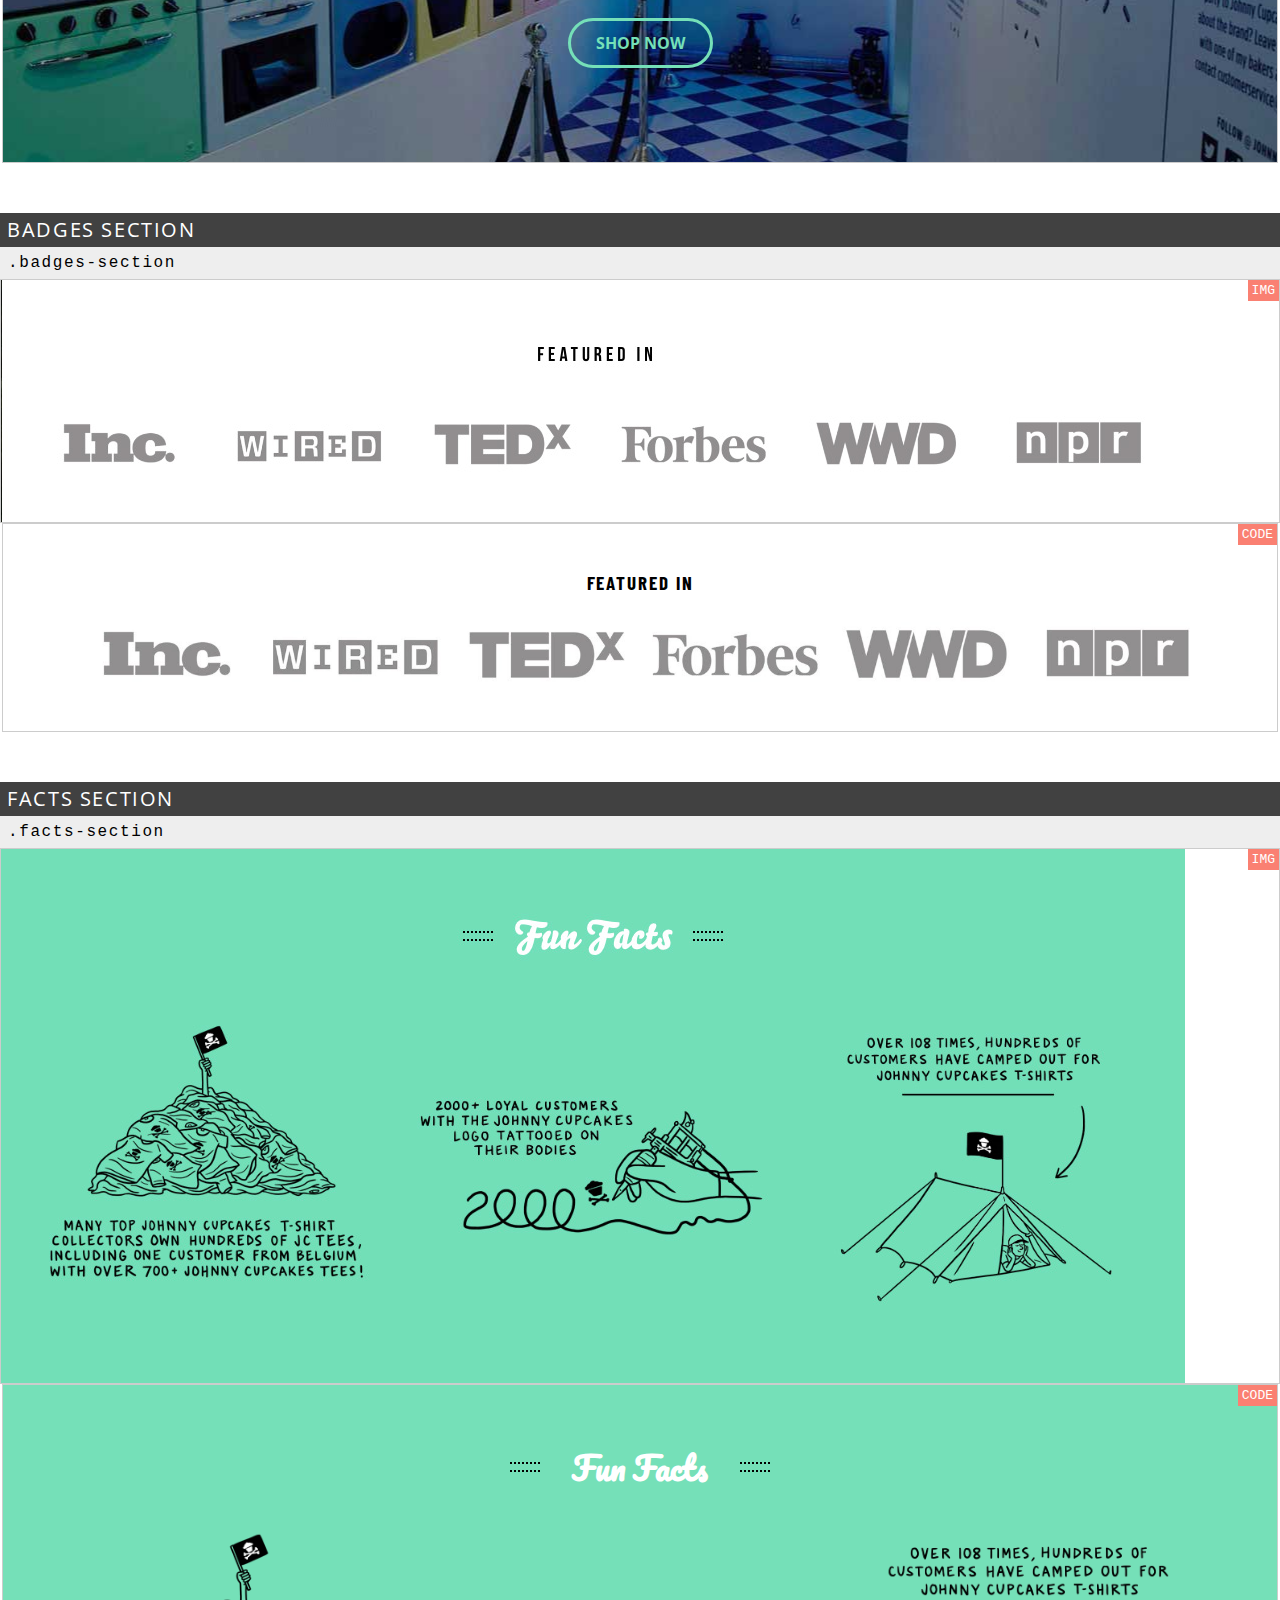
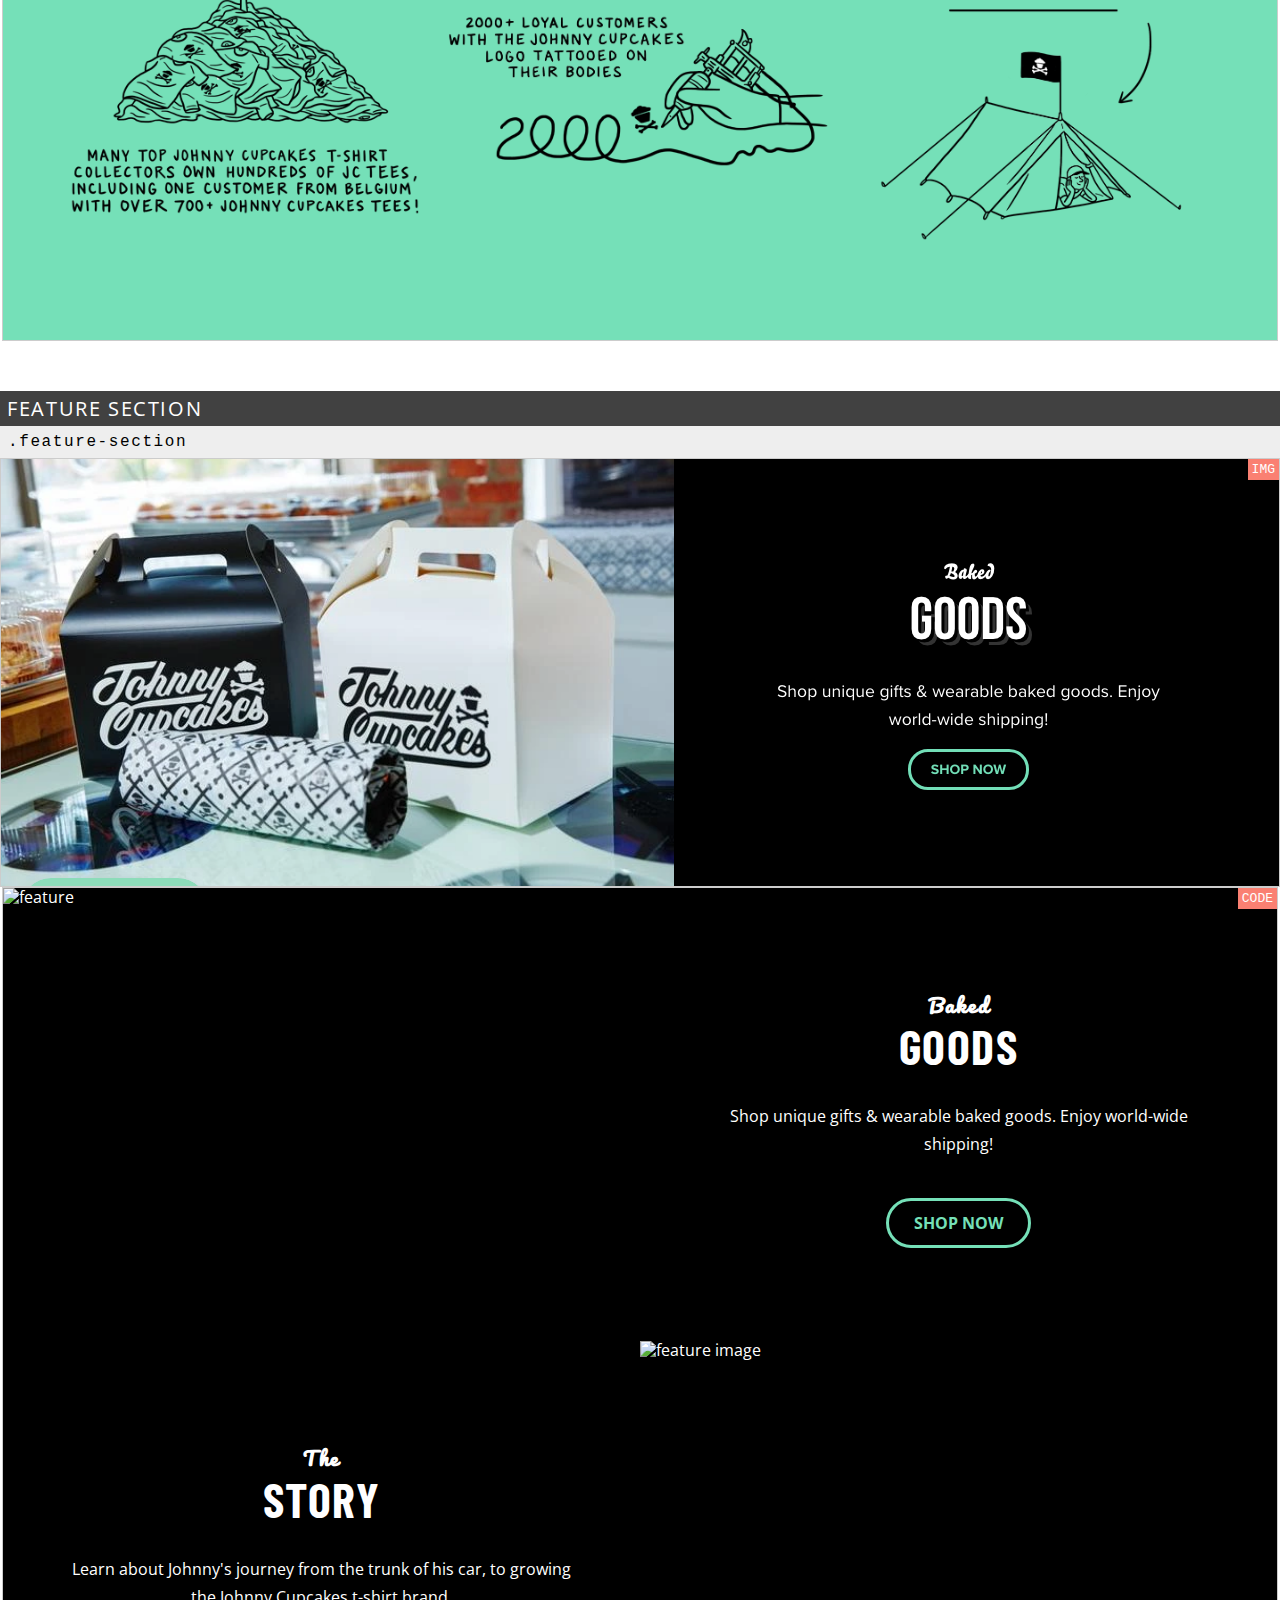
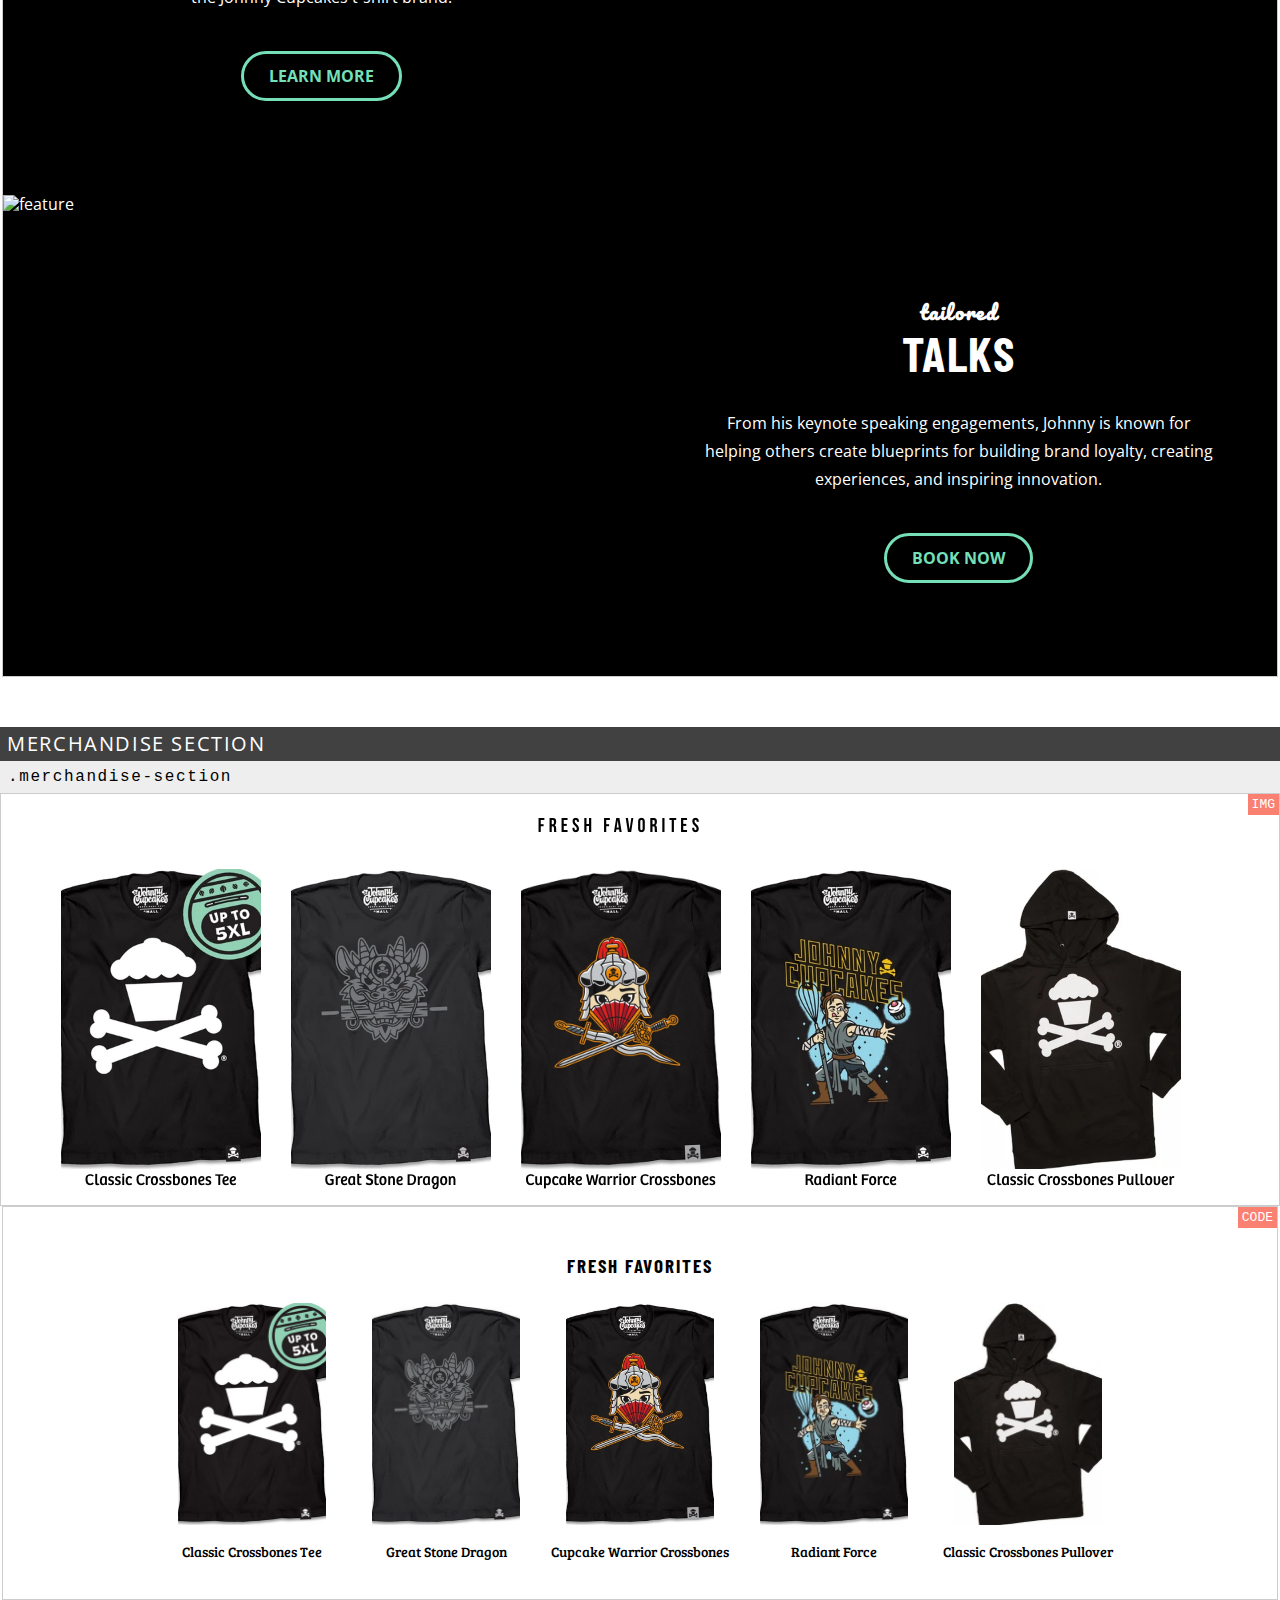
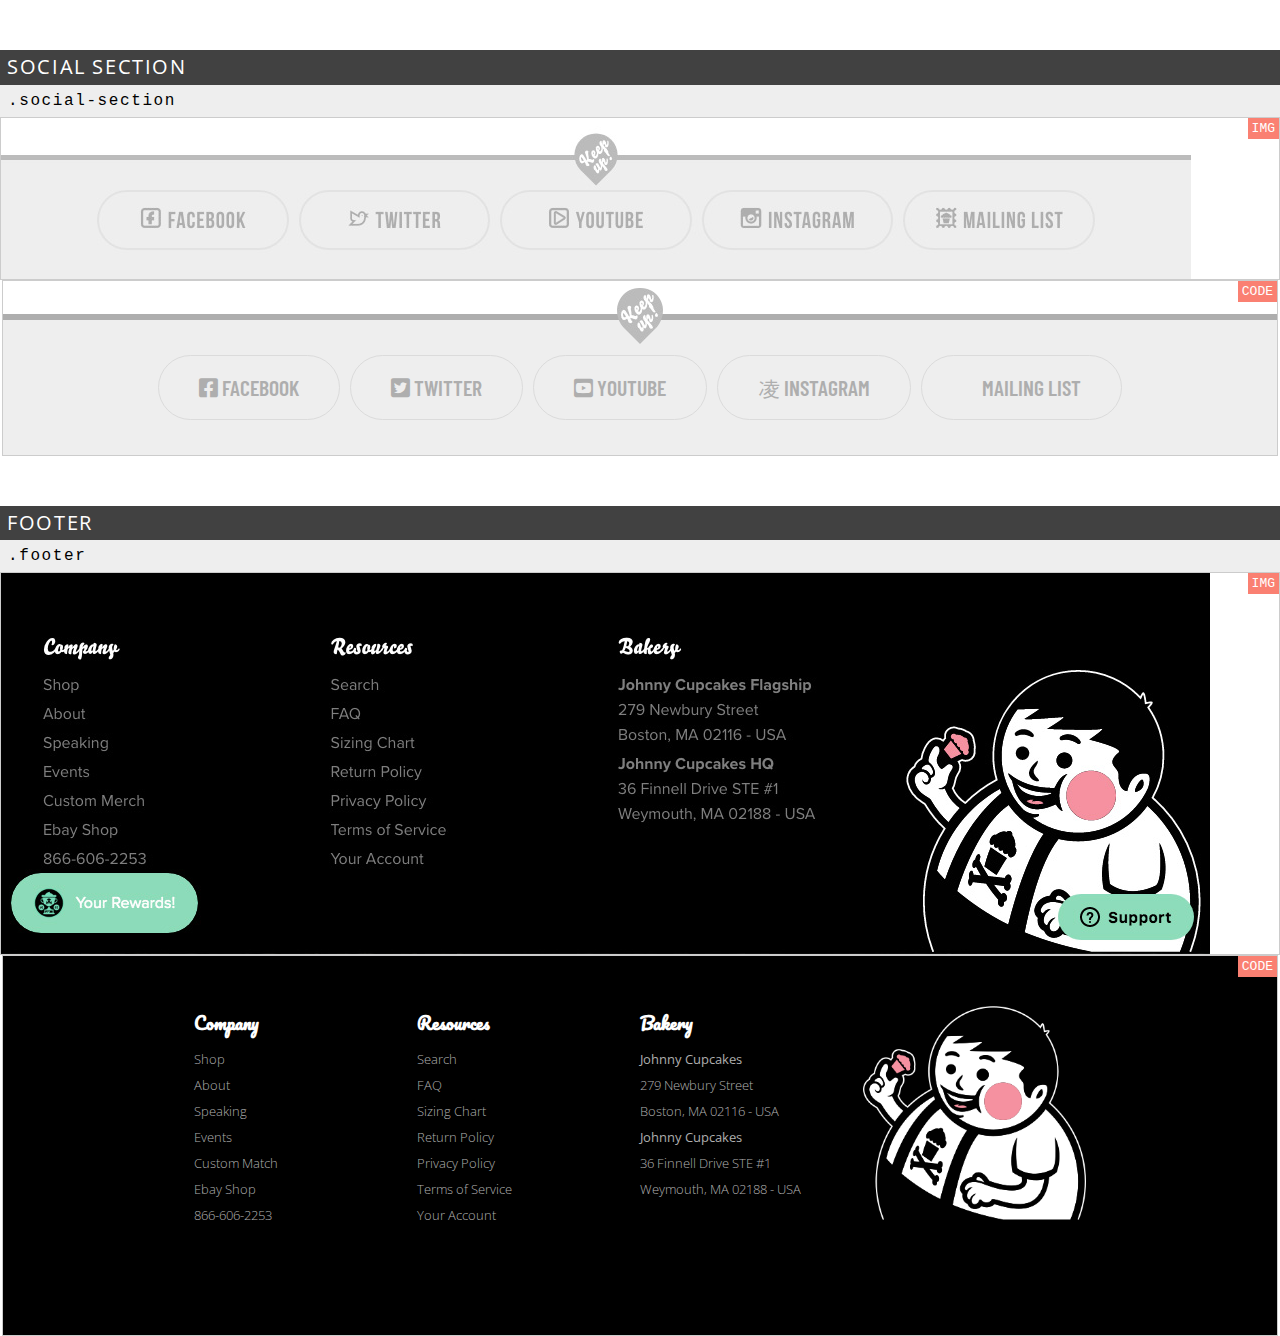
==== commit 60bf7a48: "fixing image issues" ====
--- a/components/index.html
+++ b/components/index.html
@@ -4,6 +4,7 @@
     <meta charset="UTF-8">
     <meta name="viewport" content="width=device-width, initial-scale=1.0">
     <title>Components | Johnny Cupcakes</title>
+    <link rel="shortcut icon" type="image/png" href="img/favicon-logo.png">
 <link href="https://fonts.googleapis.com/css?family=Barlow+Condensed:400,600,700|Open+Sans:300,400,400i,600,700|Pacifico&display=swap" rel="stylesheet">
 <link href="https://fonts.googleapis.com/css2?family=Bree+Serif&display=swap" rel="stylesheet">
 
--- a/css/main.css
+++ b/css/main.css
@@ -188,18 +188,18 @@
 .button__cta{
     font-family: var(--font-sans-serif);
     font-weight: 700;
-    font-size: 14px;
+    font-size: 16px;
     text-align: center;
     text-transform: uppercase;
     display: inline-block;
     border: 3px solid var(--teal);
     overflow: hidden;
     width: auto;
-    height: 37px;
+    height: 50px;
     border-radius: 25px;
-    line-height: 0em;
+    line-height: .5em;
     color: var(--teal);
-    padding: 18px 20px;
+    padding: 18px 25px;
     margin: 10px 10px;
 }
 a:link .button__cta {
@@ -231,7 +231,7 @@
     color: var(--white);
     padding: 0px 0;
     margin: 10px 10px;
-    background-color: var(--teal);
+    background-color: #8FDDBA;
     border: none;
   }
 a:link .button__rewards {
@@ -271,7 +271,7 @@
     color: var(--black);
     padding: 0px 0;
     margin: 10px 10px;
-    background-color: var(--teal);
+    background-color: #8FDDBA;
     border: none;
   }
 a:link .button__support {
@@ -735,7 +735,7 @@
 
 .footer-container{
   background-color: var(--black);
-  padding: 40px 0 0;
+  padding: 50px 0 100px;
 }
 
 .footer-row__wrapper {
@@ -763,9 +763,11 @@
   padding: 0;
 }
 
-.big-kid{
+img .big-kid{
   bottom: 0rem; 
   right: 20rem;
+  display: block;
+  max-width: 200%;
 }
 
 /*-------------------------------------------- fixed button styles */
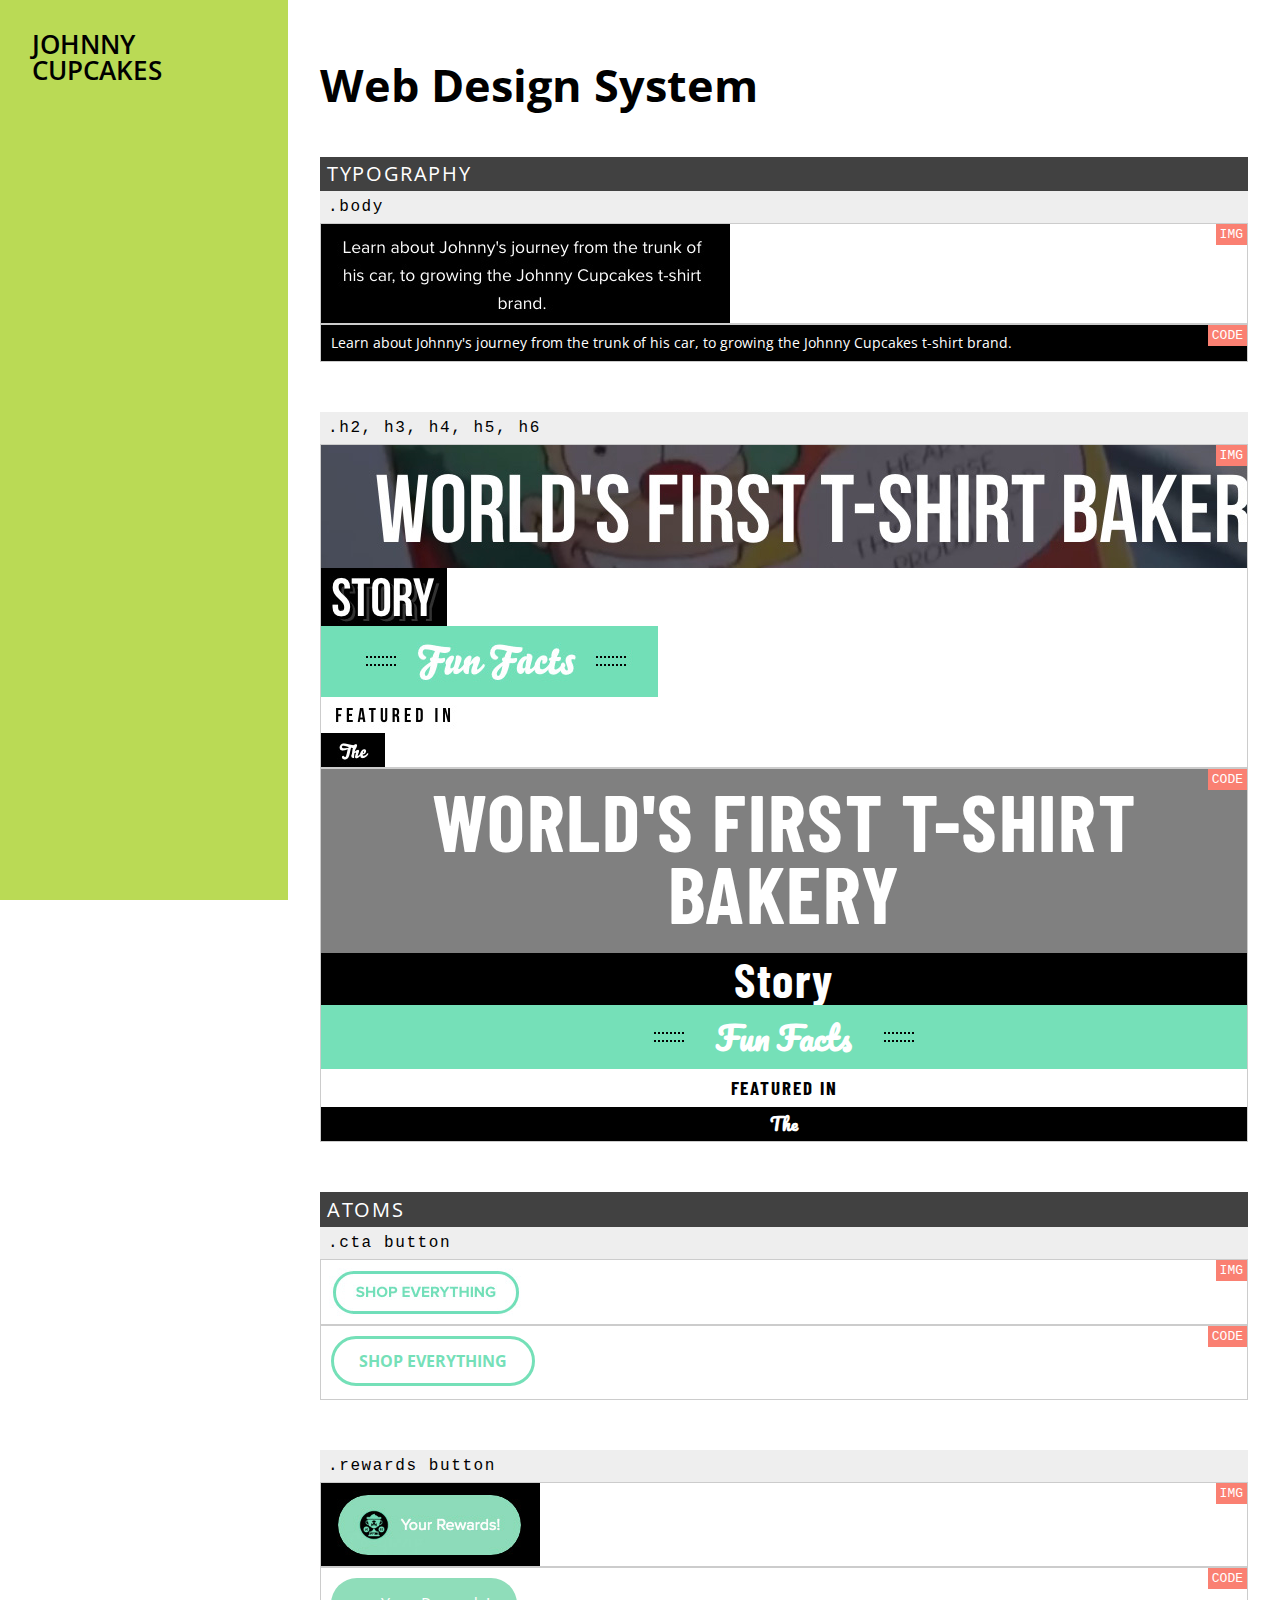
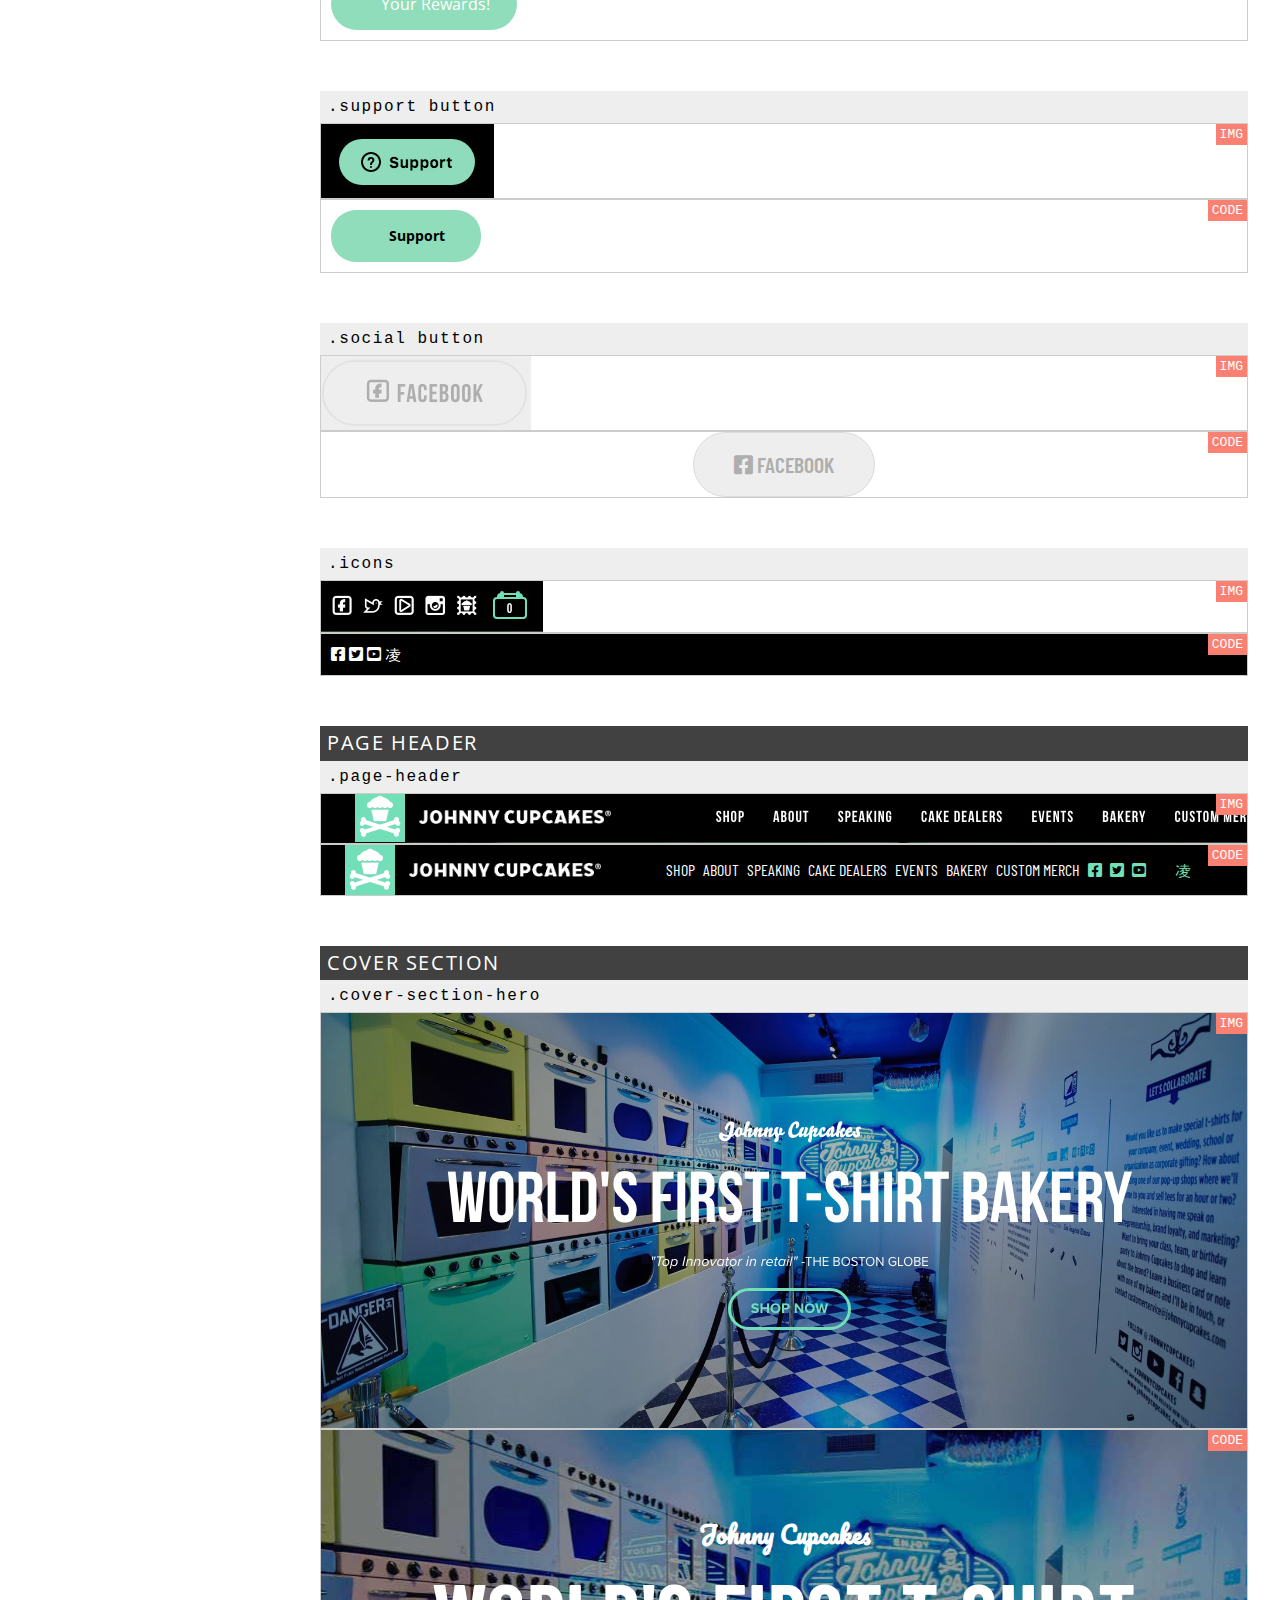
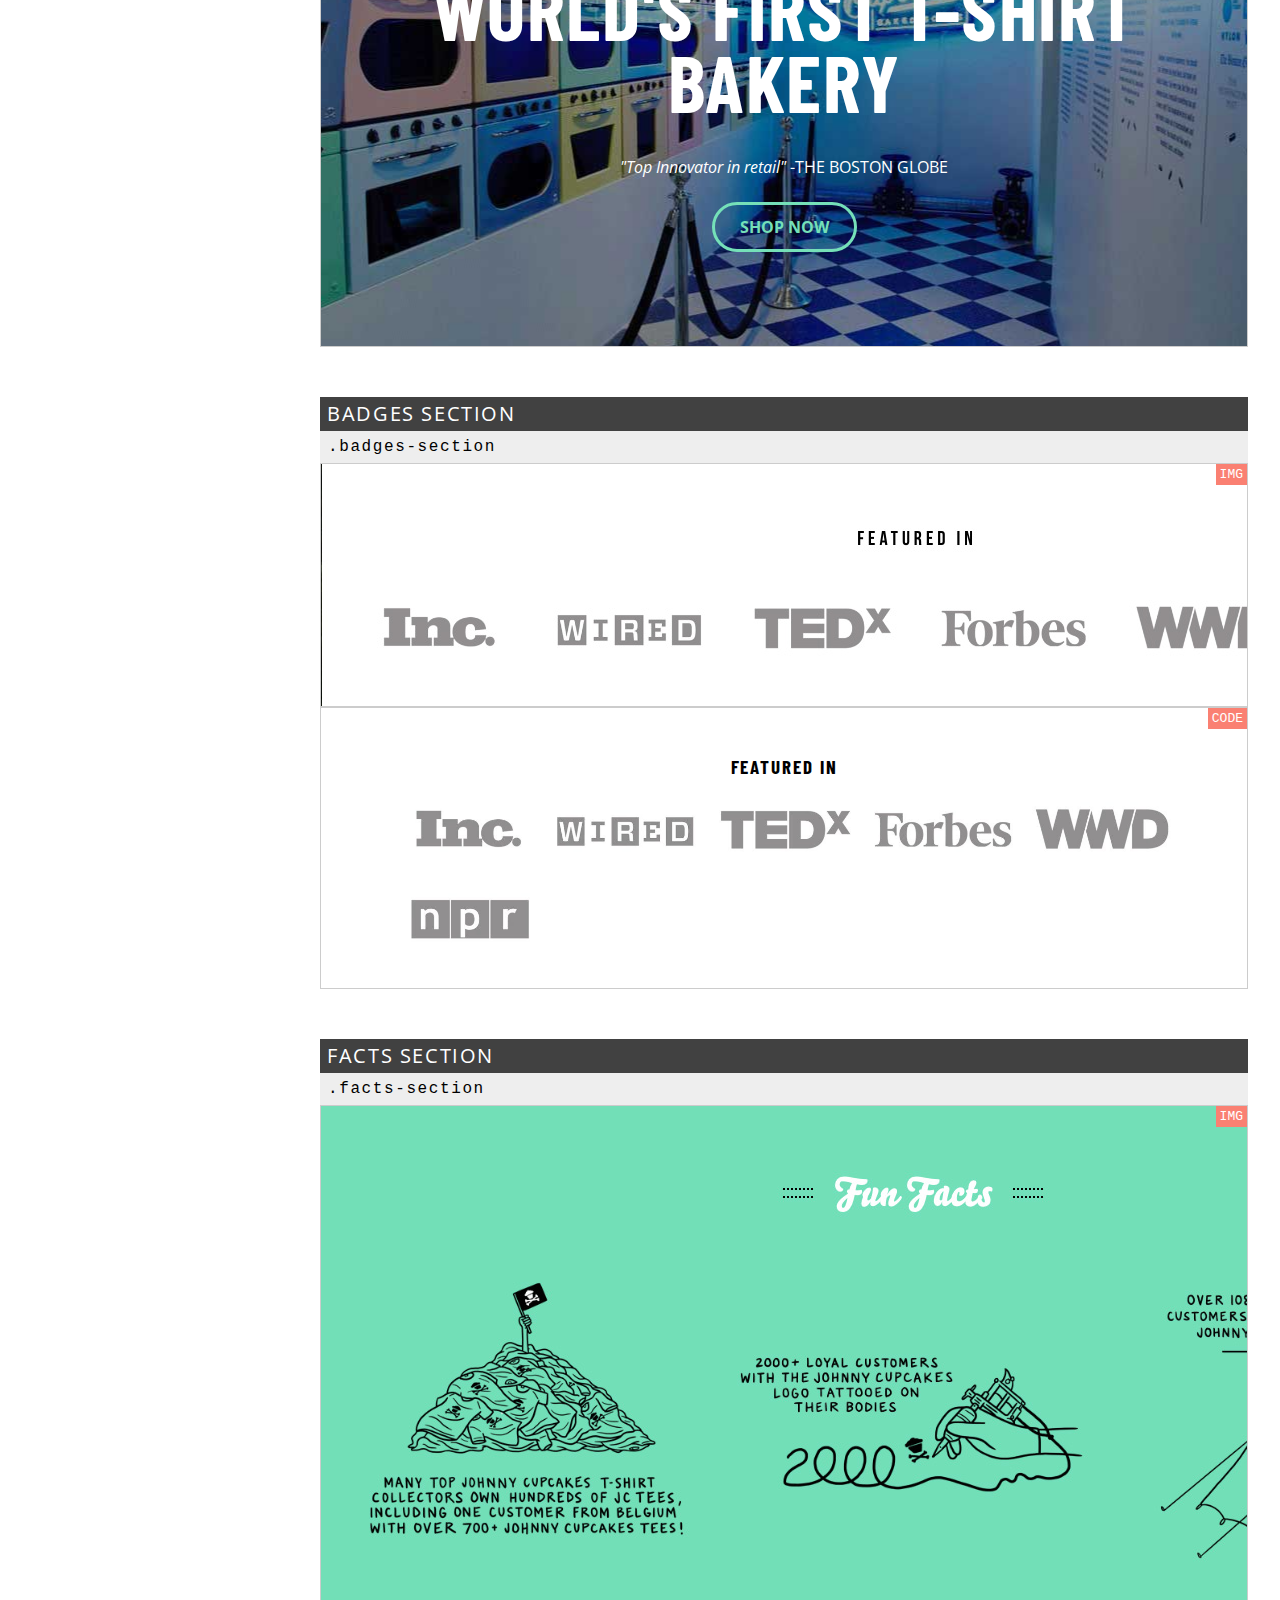
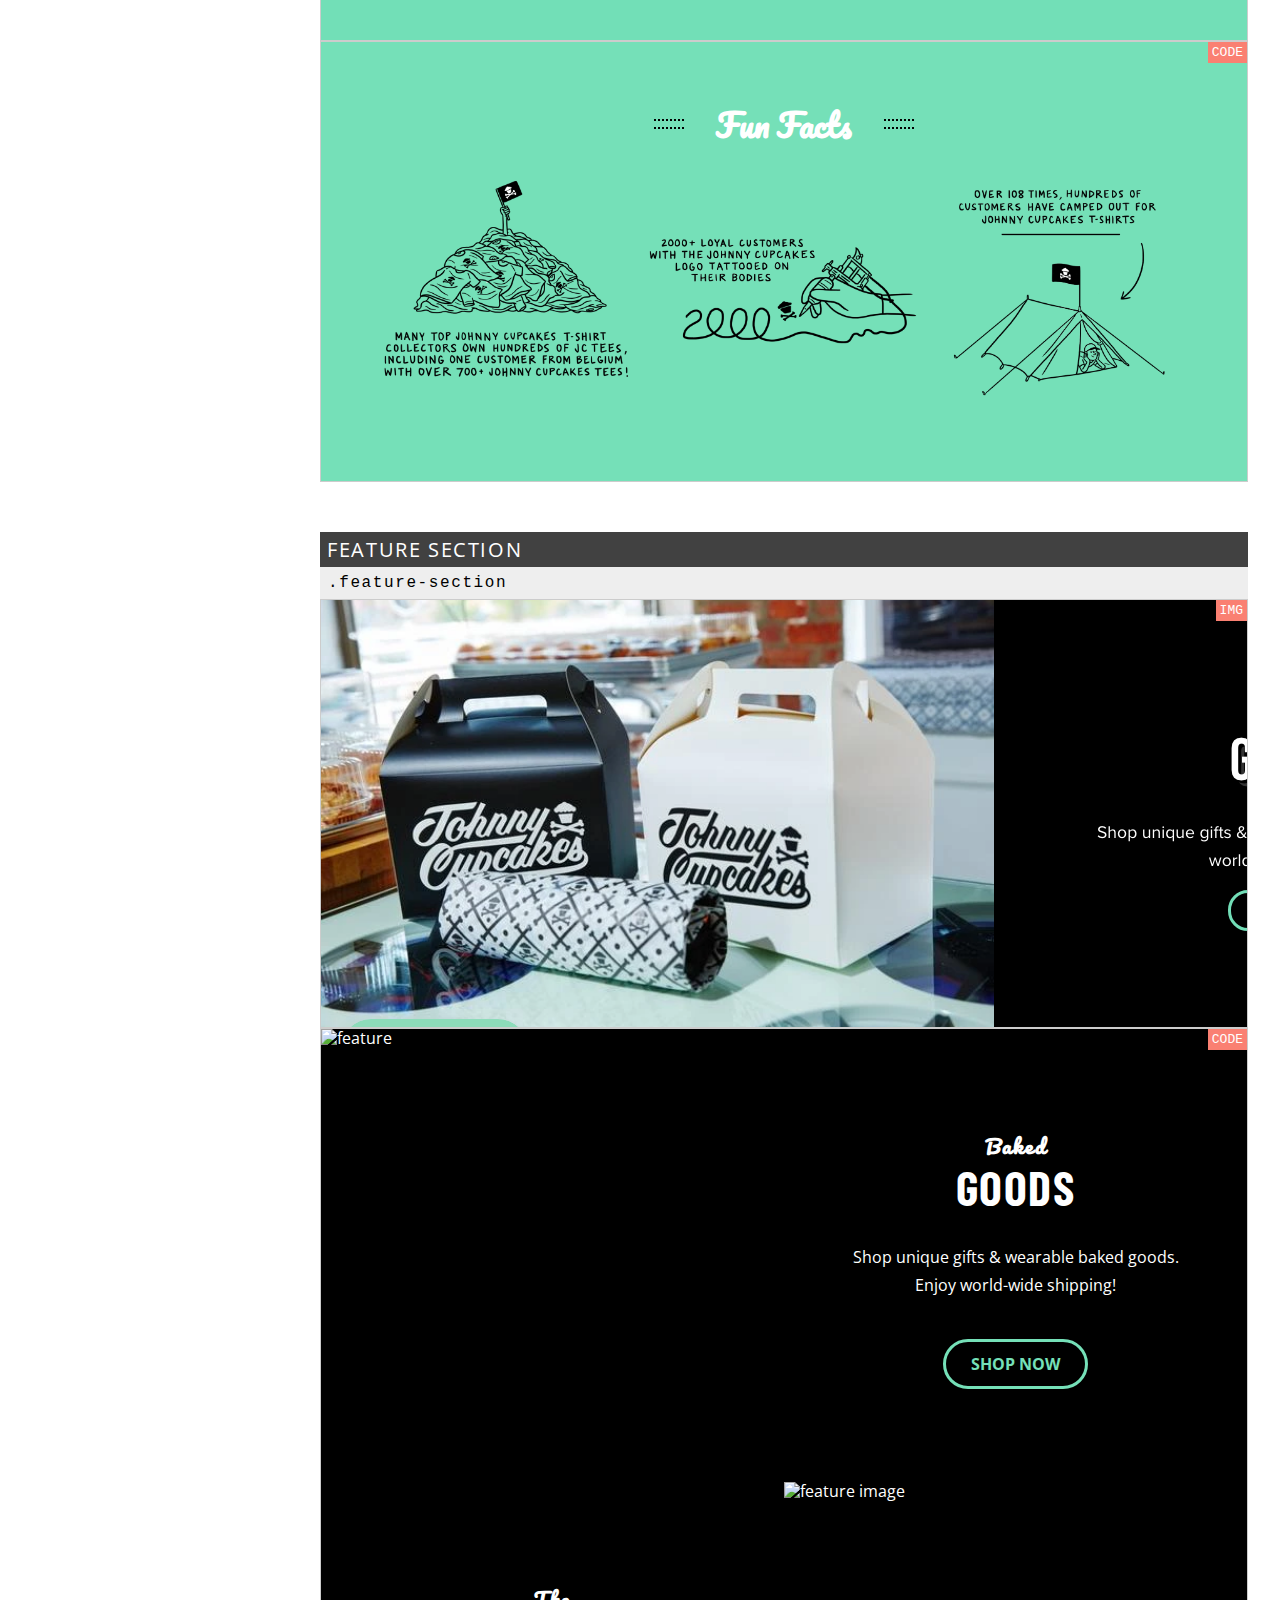
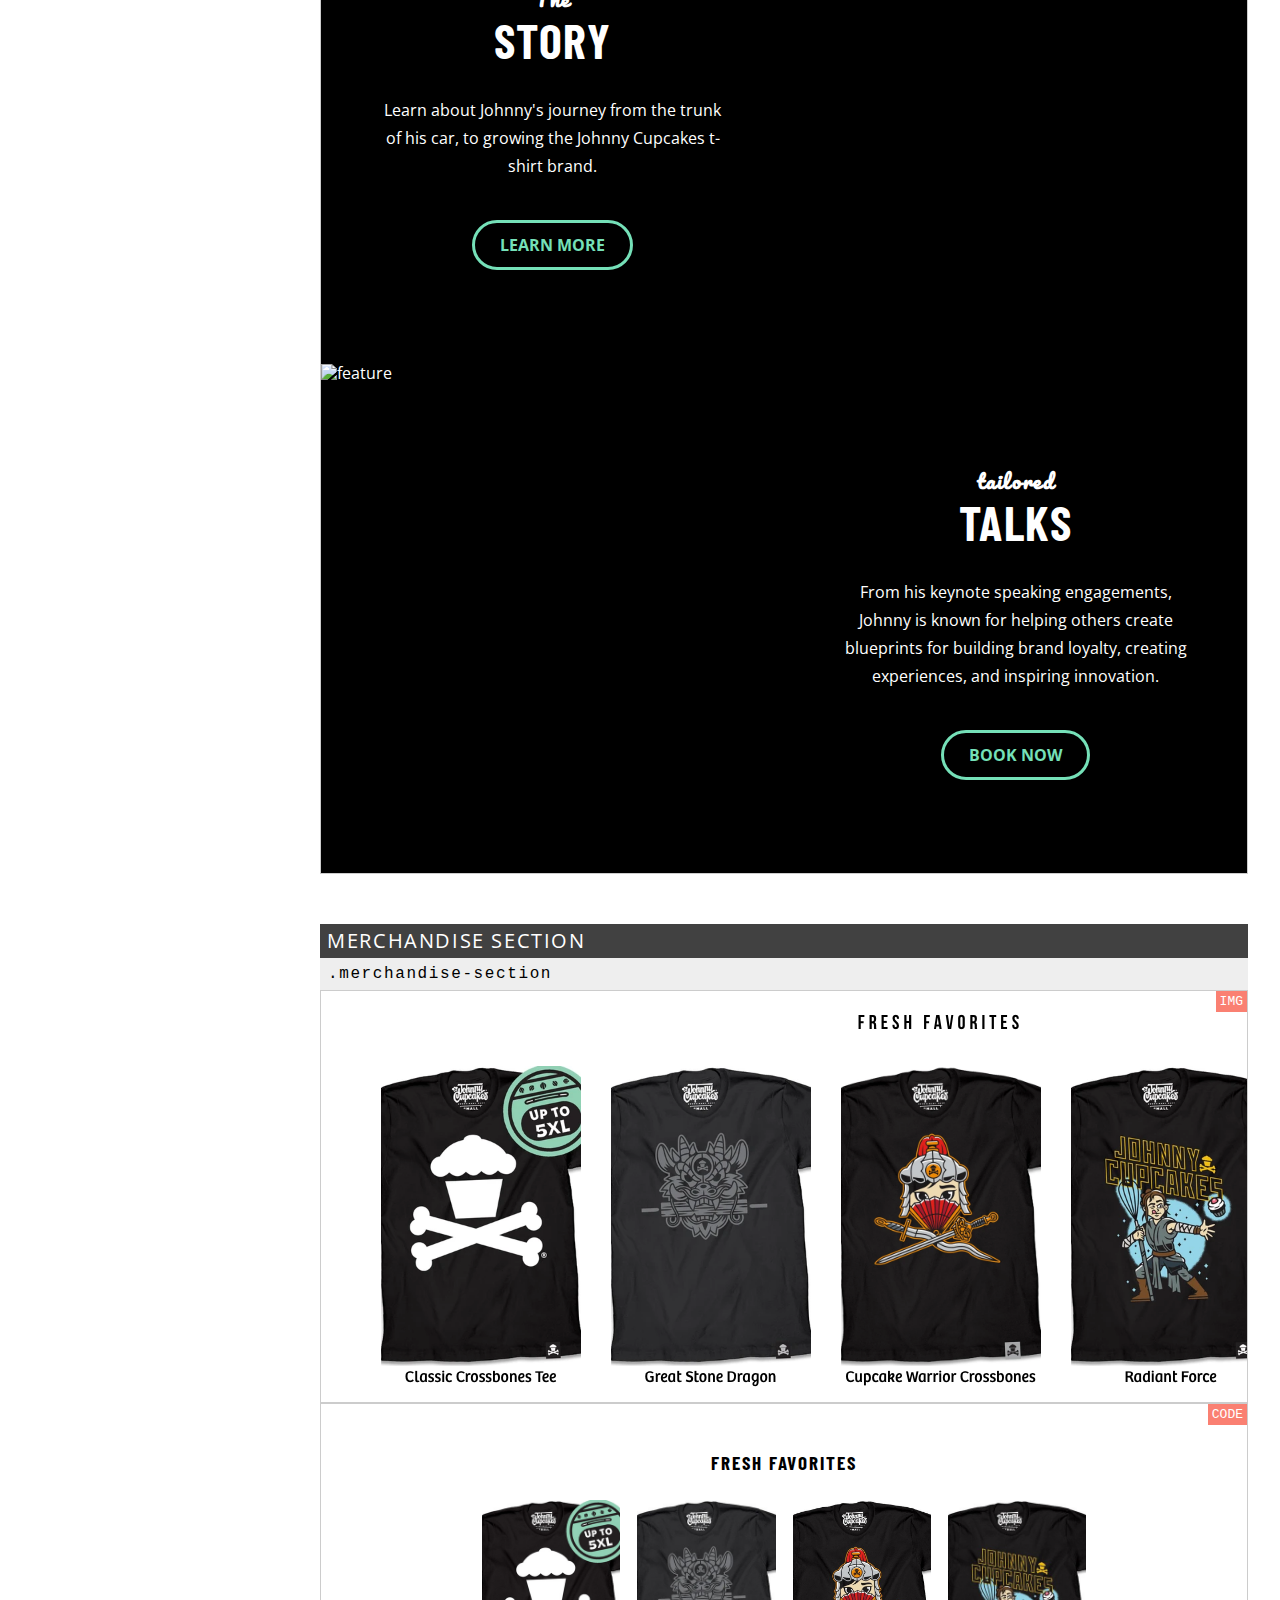
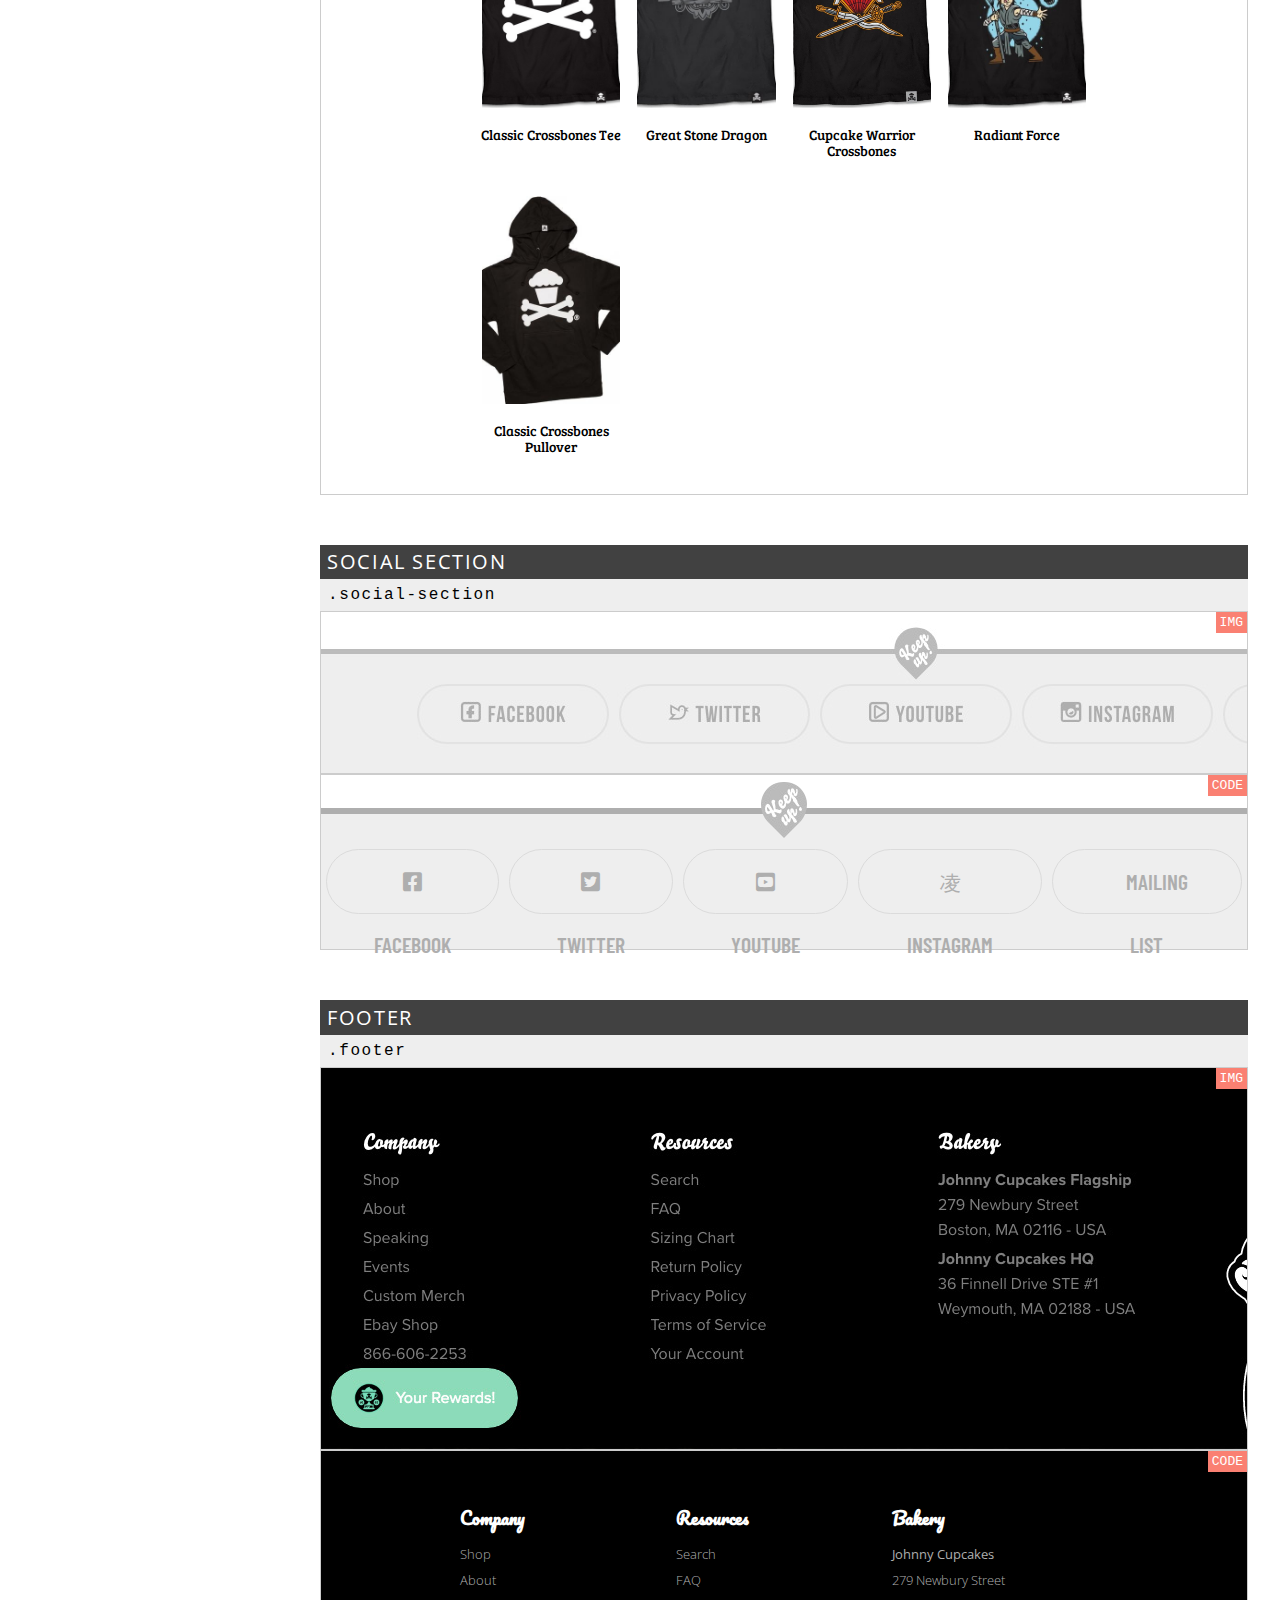
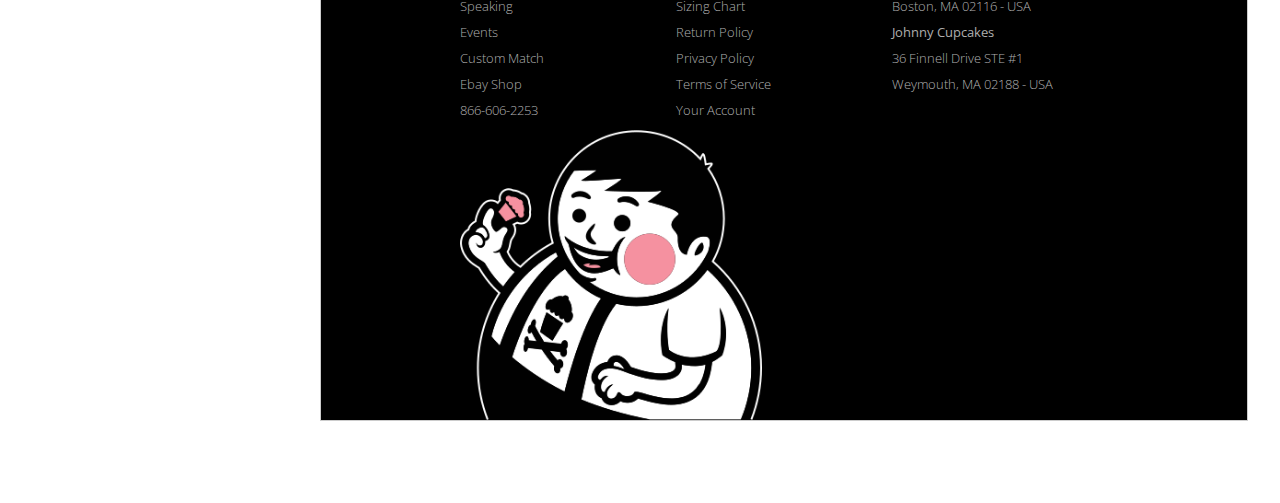
==== commit 79537576: "creation of sidebar to components page" ====
--- a/components/index.html
+++ b/components/index.html
@@ -14,483 +14,527 @@
 
 </head>
 <body class="component-page">
-    <h1 class="component-page__title">Web Design System</h1>
-
-    <section class="section" id="typography">
-    <h2 class="component__heading">Typography</h2>
-    <article class="component">
-        <h3 class="component__name">.body</h3>
-        <div class="component__img">
-            <img 
-            srcset="img/feature-paragraph-default-body-typeface.jpg 1.1x" src="img/feature-paragraph-default-body-typeface.jpg" alt="body copy" />
+<!-- SIDEBAR NAV -->
+    <header class="component-page__header">
+        <div class="component-page__header-container">
+            <h1 class="wordmark">
+                <span class="wordmark__line">Johnny</span>
+                <span class="wordmark__line">Cupcakes</span>
+            </h1>
+    
+            <nav class="sidebar-nav component-page__nav">
+                <section class="sidebar-nav__section">
+                    <h2 class="sidebar-nav__heading"></h2>
+                    <ul class="sidebar-nav__list"></ul>
+                </section>
+                <section class="sidebar-nav__section">
+                    <h2 class="sidebar-nav__heading"></h2>
+                    <ul class="sidebar-nav__list"></ul>
+                </section>
+                <section class="sidebar-nav__section">
+                    <h2 class="sidebar-nav__heading"></h2>
+                    <ul class="sidebar-nav__list"></ul>
+                </section>
+                <section class="sidebar-nav__section">
+                    <h2 class="sidebar-nav__heading"></h2>
+                    <ul class="sidebar-nav__list"></ul>
+                </section>
+                <section class="sidebar-nav__section">
+                    <h2 class="sidebar-nav__heading"></h2>
+                    <ul class="sidebar-nav__list"></ul>
+                </section>
+                <section class="sidebar-nav__section">
+                    <h2 class="sidebar-nav__heading"></h2>
+                    <ul class="sidebar-nav__list"></ul>
+                </section>
+            </nav>
+    
         </div>
-
-        <div class="component__code">
-            <p class="body-copy">Learn about Johnny's journey from the trunk of his car, to growing the Johnny Cupcakes t-shirt brand.</p>
-        </div>
-    </article>
-
-    <article class="component">
-        <h3 class="component__name">.h2, h3, h4, h5, h6</h3>
-        <div class="component__img">
-            <img srcset="img/banner__primaryheadline.jpg 1.1x" src="img/banner__primaryheadline.jpg" alt="World's First T-Shirt Bakery" />
-            <img srcset="img/feature__secondaryheading.jpg 1.1x" src="img/feature__secondaryheading.jpg" alt="h2" />
-            <img srcset="img/facts__secondaryheadline.jpg 1.1x" src="img/facts__secondaryheadline.jpg" alt="h3" />
-            <img srcset="img/badges__secondaryheadline.jpg 1.1x" src="img/badges__secondaryheadline.jpg" alt="h4" />
-            <img srcset="img/feature__subheading.jpg 1.1x" src="img/feature__subheading.jpg" alt="h5" />
-        </div>
-            <div class="component__code">
-                <h2 style="background-color: gray">World's First T-Shirt Bakery</h2>
-                <h3 style="background-color: black;">Story</h3>
-                <div class="ribbon__wrapper">
-                    <div style="background-color: #75e0b8;"><h4 class="ribbon">Fun Facts</h4></div>
+    </header>
+<!-- SIDEBAR NAV -->
+
+
+
+
+    
+    <main class="container component-page__main">  
+        <div class="component-page__title">Web Design System</div>
+            <section class="section" id="typography">
+            <h2 class="component-page__section-heading">Typography</h2>
+            <article class="component">
+                <h3 class="component__name">.body</h3>
+                <div class="component__img">
+                    <img 
+                    srcset="img/feature-paragraph-default-body-typeface.jpg 1.1x" src="img/feature-paragraph-default-body-typeface.jpg" alt="body copy" />
                 </div>
-                <h5>Featured In</h5>
-                <h6 style="background-color: black;">The</h6>
-            </div> 
-    </article>
-    </section>
-
-   <section class="section" id="atoms">
-    <h2 class="component__heading">Atoms</h2>
-<!-- CTA Button-->
-        <article class="component">
-            <h3 class="component__name">.cta button</h3>
-            <div class="component__img">
-                <img srcset="img/merchandise__button-cta.jpg 1.1x" src="img/merchandise__button-cta.jpg" alt="button cta" />
-            </div>
-
-            <div class="component__code">
-                <div class="button__cta">
-                    <a href="#!">Shop Everything</a>
+
+                <div class="component__code">
+                    <p class="body-copy">Learn about Johnny's journey from the trunk of his car, to growing the Johnny Cupcakes t-shirt brand.</p>
                 </div>
-            </div>
-        </article>
-<!-- Rewards Button-->
-        <article class="component">
-            <h3 class="component__name">.rewards button</h3>
-            <div class="component__img">
-                <img srcset="img/footer-sticky__rewards-actionlink.jpg 1.1x" src="img/footer-sticky__rewards-actionlink.jpg" alt="button rewards" />
-            </div>
-        
-            <div class="component__code">
-                <div class="button__rewards">
-                    <button><a href="#!"><i class="fas fa-trophy"></i> Your Rewards!</a></button>
+            </article>
+
+            <article class="component">
+                <h3 class="component__name">.h2, h3, h4, h5, h6</h3>
+                <div class="component__img">
+                    <img srcset="img/banner__primaryheadline.jpg 1.1x" src="img/banner__primaryheadline.jpg" alt="World's First T-Shirt Bakery" />
+                    <img srcset="img/feature__secondaryheading.jpg 1.1x" src="img/feature__secondaryheading.jpg" alt="h2" />
+                    <img srcset="img/facts__secondaryheadline.jpg 1.1x" src="img/facts__secondaryheadline.jpg" alt="h3" />
+                    <img srcset="img/badges__secondaryheadline.jpg 1.1x" src="img/badges__secondaryheadline.jpg" alt="h4" />
+                    <img srcset="img/feature__subheading.jpg 1.1x" src="img/feature__subheading.jpg" alt="h5" />
                 </div>
-            </div>
-        </article>
-<!-- Support Button-->
-        <article class="component">
-            <h3 class="component__name">.support button</h3>
-            <div class="component__img">
-                <img srcset="img/footer-sticky__support-actionlink.jpg 1.1x" src="img/footer-sticky__support-actionlink.jpg" alt="button support" />
-            </div>
-        
-            <div class="component__code">
-                <div class="button__support">
-                    <button><a href="#!"><i class="far fa-question-circle"></i> Support</a></button>
+                    <div class="component__code">
+                        <h2 style="background-color: gray">World's First T-Shirt Bakery</h2>
+                        <h3 style="background-color: black;">Story</h3>
+                        <div class="ribbon__wrapper">
+                            <div style="background-color: #75e0b8;"><h4 class="ribbon">Fun Facts</h4></div>
+                        </div>
+                        <h5>Featured In</h5>
+                        <h6 style="background-color: black;">The</h6>
+                    </div> 
+            </article>
+            </section>
+
+        <section class="section" id="atoms">
+            <h2 class="component-page__section-heading">Atoms</h2>
+        <!-- CTA Button-->
+                <article class="component">
+                    <h3 class="component__name">.cta button</h3>
+                    <div class="component__img">
+                        <img srcset="img/merchandise__button-cta.jpg 1.1x" src="img/merchandise__button-cta.jpg" alt="button cta" />
+                    </div>
+
+                    <div class="component__code">
+                        <div class="button__cta">
+                            <a href="#!">Shop Everything</a>
+                        </div>
+                    </div>
+                </article>
+        <!-- Rewards Button-->
+                <article class="component">
+                    <h3 class="component__name">.rewards button</h3>
+                    <div class="component__img">
+                        <img srcset="img/footer-sticky__rewards-actionlink.jpg 1.1x" src="img/footer-sticky__rewards-actionlink.jpg" alt="button rewards" />
+                    </div>
+                
+                    <div class="component__code">
+                        <div class="button__rewards">
+                            <button><a href="#!"><i class="fas fa-trophy"></i> Your Rewards!</a></button>
+                        </div>
+                    </div>
+                </article>
+        <!-- Support Button-->
+                <article class="component">
+                    <h3 class="component__name">.support button</h3>
+                    <div class="component__img">
+                        <img srcset="img/footer-sticky__support-actionlink.jpg 1.1x" src="img/footer-sticky__support-actionlink.jpg" alt="button support" />
+                    </div>
+                
+                    <div class="component__code">
+                        <div class="button__support">
+                            <button><a href="#!"><i class="far fa-question-circle"></i> Support</a></button>
+                        </div>
+                    </div>
+                </article>
+        <!-- Social Button-->
+                <article class="component">
+                    <h3 class="component__name">.social button</h3>
+                    <div class="component__img">
+                        <img srcset="img/social-button__facebook.jpg 1.1x" src="img/social-button__facebook.jpg"
+                            alt="button social" />
+                    </div>
+                    
+                    <div class="component__code">
+                        <div class="grid-wrapper social">
+                                <div class="button__social">
+                                    <a href="#!">
+                                        <i class="fab fa-facebook-square"></i>
+                                        <span class="social__content">Facebook</span>
+                                    </a>
+                                </div>
+                        </div>
+                    </div>
+                </article>
+        <!-- icons -->
+                <article class="component">
+                <h3 class="component__name">.icons</h3>
+                <div class="component__img">
+                    <img srcset="img/page-header__social-list.jpg 1.1x" src="img/page-header__social-list.jpg" alt="icons cta" />
                 </div>
-            </div>
-        </article>
-<!-- Social Button-->
-        <article class="component">
-            <h3 class="component__name">.social button</h3>
-            <div class="component__img">
-                <img srcset="img/social-button__facebook.jpg 1.1x" src="img/social-button__facebook.jpg"
-                    alt="button social" />
-            </div>
-            
-            <div class="component__code">
-                <div class="grid-wrapper social">
-                        <div class="button__social">
-                            <a href="#!">
-                                <i class="fab fa-facebook-square"></i>
-                                <span class="social__content">Facebook</span>
-                            </a>
-                        </div>
-                </div>
-            </div>
-        </article>
-<!-- icons -->
-        <article class="component">
-        <h3 class="component__name">.icons</h3>
-        <div class="component__img">
-            <img srcset="img/page-header__social-list.jpg 1.1x" src="img/page-header__social-list.jpg" alt="icons cta" />
-        </div>
-        
-        <div class="component__code" style="background-color: black; padding: 10px;">
-                <a href="#!" class="social-icons">
-                    <i class="fab fa-facebook-square"></i>
-                </a>
-                <a href="#!" class="social-icons">
-                    <i class="fab fa-twitter-square"></i>
-                </a>
-                <a href="#!" class="social-icons">
-                    <i class="fab fa-youtube-square"></i>
-                </a>
-                <a href="#!" class="social-icons">
-                    <i class="fab fa-instagram-square"></i>
-                </a>
-                <a href="#!" class="social-icons">
-                    <i class="fas fa-envelope-square"></i>
-                </a>
-                <a href="#!" class="social-icons">
-                    <i class="fas fa-briefcase"></i>
-                </a>
-            </div>
-    </article>
-   </section>
-
-<!-- page-header -->
-    <section class="page-section">
-    <h2 class="component__heading">Page Header</h2>
-
-        <article class="component component--is-done">
-            <h3 class="component__name">.page-header</h3>
-            <div class="component__img">
-                <img srcset="img/page__header.jpg" src="img/page__header.jpg" alt="page header" />
-            </div>
-
-            <div class="component__code">
-                <header class="navbar">
-                    <div class="nav__wrapper">
-                    
-                    <h1 class="site-header-logo large-left">                  
-                            <a href="/" class="logo-icon"><img  src="img/page-header-logo.png" alt="header logo" /></a>
-                            <a href="/" class="logo-text"><img  src="img/page-header-wordmark.png" alt="header wordmark" /></a>
-                    </h1>
-
-                    <nav>
-                        <ul class="nav-list">
-                            <li><a href="#!">Shop</a></li>
-                            <li><a href="#!">About</a></li>
-                            <li><a href="#!">Speaking</a></li>
-                            <li><a href="#!">Cake Dealers</a></li>
-                            <li><a href="#!">Events</a></li>
-                            <li><a href="#!">Bakery</a></li>
-                            <li><a href="#!">Custom Merch</a></li>
-                                <li> <a href="#!" class="social-icons"><i class="fab fa-facebook-square"></i></a></li>
-                                <li> <a href="#!" class="social-icons"><i class="fab fa-twitter-square"></i></a></li>
-                                <li> <a href="#!" class="social-icons"><i class="fab fa-youtube-square"></i></a></li>
-                                <li> <a href="#!" class="social-icons"><i class="fas fa-envelope-square"></i></a></li>
-                                <li> <a href="#!" class="social-icons"><i class="fab fa-instagram-square"></i></a></li>
-                                <li> <a href="#!" class="social-icons"><i class="fas fa-briefcase"></i></a></li>
-                        </ul>
-                    </nav>
-                </div>
-
-                    <!--media query for navbar start  -->
-                    <div class="large--hide medium--show">
-                    
-                        <div class="logo-icon-show"><img src="img/page-header-logo.png" alt="page header logo"/></div>
-                        <div class="tic-line uno"></div>
-                        <div class="tic-line dos"></div>
-                        <a href="#!" class="social-icons-show">
+                
+                <div class="component__code" style="background-color: black; padding: 10px;">
+                        <a href="#!" class="social-icons">
+                            <i class="fab fa-facebook-square"></i>
+                        </a>
+                        <a href="#!" class="social-icons">
+                            <i class="fab fa-twitter-square"></i>
+                        </a>
+                        <a href="#!" class="social-icons">
+                            <i class="fab fa-youtube-square"></i>
+                        </a>
+                        <a href="#!" class="social-icons">
+                            <i class="fab fa-instagram-square"></i>
+                        </a>
+                        <a href="#!" class="social-icons">
+                            <i class="fas fa-envelope-square"></i>
+                        </a>
+                        <a href="#!" class="social-icons">
                             <i class="fas fa-briefcase"></i>
                         </a>
                     </div>
-            </header>
-            </div><!-- .component-code-->
-      </article><!-- .component .component-is-done-->
-    </section>
-<!-- banner section -->
-    <section class="page-section">
-        <h2 class="component__heading">Cover Section</h2>
-            <article class="component">
-                <h3 class="component__name">.cover-section-hero</h3>
-                <div class="component__img">
-                    <img srcset="img/banner__section.jpg 1.1x" src="img/banner__section.jpg" alt="banner image" />
-                </div>
-            
-                <div class="component__code">
-                    <section class="img-container">
-                        <div class="inner-container">
-                            <h6>Johnny Cupcakes</h6>
-                            <h2>World's first t-shirt bakery</h2>
-                                <p><em>"Top Innovator in retail"</em> -THE BOSTON GLOBE</p>
-                            <div class="button__cta">
-                                <a href="#!">Shop Now</a>
+            </article>
+        </section>
+
+        <!-- page-header -->
+            <section class="page-section">
+            <h2 class="component-page__section-heading">Page Header</h2>
+
+                <article class="component component--is-done">
+                    <h3 class="component__name">.page-header</h3>
+                    <div class="component__img">
+                        <img srcset="img/page__header.jpg" src="img/page__header.jpg" alt="page header" />
+                    </div>
+
+                    <div class="component__code">
+                        <div class="navbar">
+                            <div class="nav__wrapper">
+                            
+                            <h1 class="site-header-logo large-left">                  
+                                    <a href="/" class="logo-icon"><img  src="img/page-header-logo.png" alt="header logo" /></a>
+                                    <a href="/" class="logo-text"><img  src="img/page-header-wordmark.png" alt="header wordmark" /></a>
+                            </h1>
+
+                            <nav>
+                                <ul class="nav-list">
+                                    <li><a href="#!">Shop</a></li>
+                                    <li><a href="#!">About</a></li>
+                                    <li><a href="#!">Speaking</a></li>
+                                    <li><a href="#!">Cake Dealers</a></li>
+                                    <li><a href="#!">Events</a></li>
+                                    <li><a href="#!">Bakery</a></li>
+                                    <li><a href="#!">Custom Merch</a></li>
+                                        <li> <a href="#!" class="social-icons"><i class="fab fa-facebook-square"></i></a></li>
+                                        <li> <a href="#!" class="social-icons"><i class="fab fa-twitter-square"></i></a></li>
+                                        <li> <a href="#!" class="social-icons"><i class="fab fa-youtube-square"></i></a></li>
+                                        <li> <a href="#!" class="social-icons"><i class="fas fa-envelope-square"></i></a></li>
+                                        <li> <a href="#!" class="social-icons"><i class="fab fa-instagram-square"></i></a></li>
+                                        <li> <a href="#!" class="social-icons"><i class="fas fa-briefcase"></i></a></li>
+                                </ul>
+                            </nav>
+                        </div>
+
+                            <!--media query for navbar start  -->
+                            <div class="large--hide medium--show">
+                            
+                                <div class="logo-icon-show"><img src="img/page-header-logo.png" alt="page header logo"/></div>
+                                <div class="tic-line uno"></div>
+                                <div class="tic-line dos"></div>
+                                <a href="#!" class="social-icons-show">
+                                    <i class="fas fa-briefcase"></i>
+                                </a>
                             </div>
-                        </div>
-
-                    </section>
-                </div><!-- .component-code-->
-               
-            </article>
-    </section>
-
-<!-- badges section -->
-    <section class="page-section">
-        <h2 class="component__heading">Badges Section</h2>
-        <article class="component">
-            <h3 class="component__name">.badges-section</h3>
-            <div class="component__img">
-                <img srcset="img/badges__section.jpg 1.1x" src="img/badges__section.jpg" alt="badges row image"/>
-            </div>
-    
-            <div class="component__code">
-                <div class="badges-section">
-                    <h5>Featured In</h5>
-                    <div class="grid-wrapper badges">
-                        <div class="badge"><img srcset="../img/1-inc-badge.jpg 1.1x" src="../img/1-inc-badge.jpg" alt="badges image" /></div>
-                        <div class="badge"><img srcset="../img/2-wired-badge.jpg 1.1x" src="../img/2-wired-badge.jpg" alt="badges image" /></div>
-                        <div class="badge"><img srcset="../img/3-ted-badge.jpg 1.1x" src="../img/3-ted-badge.jpg" alt="badges image" /></div>
-                        <div class="badge"><img srcset="../img/4-forbes-badge.jpg 1.1x" src="../img/4-forbes-badge.jpg" alt="badges image" /></div>
-                        <div class="badge"><img srcset="../img/5-wwd-badge.jpg 1.1x" src="../img/5-wwd-badge.jpg" alt="badges image" /></div>
-                        <div class="badge"><img srcset="../img/6-npr-badge.jpg 1.1x" src="../img/6-npr-badge.jpg" alt="badges image" /></div>
-
-                    </div>
-
-                </div>
-            </div><!-- .component-code-->
-    
-        </article>
-    </section>
-
-<!-- facts section -->
-    <section class="page-section">
-        <h2 class="component__heading">Facts Section</h2>
-        <article class="component">
-            <h3 class="component__name">.facts-section</h3>
-            <div class="component__img">
-                <img srcset="img/facts__section.jpg 1.1x" src="img/facts__section.jpg" alt="facts image" />
-            </div>
-    
-            <section class="component__code">
-                <article class="facts-section">
-                    <div class="ribbon__wrapper">
-                        <h4 class="ribbon">Fun Facts</h4>
-                    </div>
-                    <div class="fun-facts__wrapper">
-                            <div class="facts"><img srcset="img/fun-facts-1.png 1.1x" src="img/fun-facts-1.png" alt="facts image" /></div>
-                            <div class="facts"><img srcset="img/fun-facts-2.png 1.1x" src="img/fun-facts-2.png" alt="facts image" /></div>
-                            <div class="facts"><img srcset="img/fun-facts-3.png 1.1x" src="img/fun-facts-3.png" alt="facts image" /></div>
-                    </div>
-
-                </article><!-- .facts-section-->
-            </section><!-- .component-code-->
-    
-        </article>
-    </section>
-
-<!-- feature section -->
-    <section class="page-section">
-        <h2 class="component__heading">Feature Section</h2>
-        <article class="component">
-            <h3 class="component__name">.feature-section</h3>
-            <div class="component__img">
-                <img srcset="img/feature__row.jpg 1.1x" src="img/feature__row.jpg" alt="feature image" />
-            </div>
-    
-            <div class="component__code">
-                <div class="container">
-                    <section>                    
-                        <article class="feature">
-                            <img class="spotlight__img"
-                                src="https://cdn.shopify.com/s/files/1/0134/5202/files/0J4A5571_ca53ccab-3054-4b6a-86b3-a605c89a0bfa_640x_640x.jpg?v=1484155173" alt="feature">
-
-                            <div class="inner-container">
-                                <div class="spotlight__content">
-                                    <h3><b>Baked</b><br>GOODS</h3>
-                                    <p>Shop unique gifts & wearable baked goods. Enjoy world-wide shipping!</p>
-                
+                        </div><!-- navbar -->
+                    </div><!-- .component-code-->
+            </article><!-- .component .component-is-done-->
+            </section>
+        <!-- banner section -->
+            <section class="page-section">
+                <h2 class="component-page__section-heading">Cover Section</h2>
+                    <article class="component">
+                        <h3 class="component__name">.cover-section-hero</h3>
+                        <div class="component__img">
+                            <img srcset="img/banner__section.jpg 1.1x" src="img/banner__section.jpg" alt="banner image" />
+                        </div>
+                    
+                        <div class="component__code">
+                            <section class="img-container">
+                                <div class="inner-container">
+                                    <h6>Johnny Cupcakes</h6>
+                                    <h2>World's first t-shirt bakery</h2>
+                                        <p><em>"Top Innovator in retail"</em> -THE BOSTON GLOBE</p>
                                     <div class="button__cta">
                                         <a href="#!">Shop Now</a>
-                                    </div>                                                         
-                                </div>
+                                    </div>
+                                </div>
+
+                            </section>
+                        </div><!-- .component-code-->
+                    
+                    </article>
+            </section>
+
+        <!-- badges section -->
+            <section class="page-section">
+                <h2 class="component-page__section-heading">Badges Section</h2>
+                <article class="component">
+                    <h3 class="component__name">.badges-section</h3>
+                    <div class="component__img">
+                        <img srcset="img/badges__section.jpg 1.1x" src="img/badges__section.jpg" alt="badges row image"/>
+                    </div>
+            
+                    <div class="component__code">
+                        <div class="badges-section">
+                            <h5>Featured In</h5>
+                            <div class="grid-wrapper badges">
+                                <div class="badge"><img srcset="../img/1-inc-badge.jpg 1.1x" src="../img/1-inc-badge.jpg" alt="badges image" /></div>
+                                <div class="badge"><img srcset="../img/2-wired-badge.jpg 1.1x" src="../img/2-wired-badge.jpg" alt="badges image" /></div>
+                                <div class="badge"><img srcset="../img/3-ted-badge.jpg 1.1x" src="../img/3-ted-badge.jpg" alt="badges image" /></div>
+                                <div class="badge"><img srcset="../img/4-forbes-badge.jpg 1.1x" src="../img/4-forbes-badge.jpg" alt="badges image" /></div>
+                                <div class="badge"><img srcset="../img/5-wwd-badge.jpg 1.1x" src="../img/5-wwd-badge.jpg" alt="badges image" /></div>
+                                <div class="badge"><img srcset="../img/6-npr-badge.jpg 1.1x" src="../img/6-npr-badge.jpg" alt="badges image" /></div>
+
                             </div>
 
+                        </div>
+                    </div><!-- .component-code-->
+            
+                </article>
+            </section>
+
+        <!-- facts section -->
+            <section class="page-section">
+                <h2 class="component-page__section-heading">Facts Section</h2>
+                <article class="component">
+                    <h3 class="component__name">.facts-section</h3>
+                    <div class="component__img">
+                        <img srcset="img/facts__section.jpg 1.1x" src="img/facts__section.jpg" alt="facts image" />
+                    </div>
+            
+                    <section class="component__code">
+                        <article class="facts-section">
+                            <div class="ribbon__wrapper">
+                                <h4 class="ribbon">Fun Facts</h4>
+                            </div>
+                            <div class="fun-facts__wrapper">
+                                    <div class="facts"><img srcset="img/fun-facts-1.png 1.1x" src="img/fun-facts-1.png" alt="facts image" /></div>
+                                    <div class="facts"><img srcset="img/fun-facts-2.png 1.1x" src="img/fun-facts-2.png" alt="facts image" /></div>
+                                    <div class="facts"><img srcset="img/fun-facts-3.png 1.1x" src="img/fun-facts-3.png" alt="facts image" /></div>
+                            </div>
+
+                        </article><!-- .facts-section-->
+                    </section><!-- .component-code-->
+            
+                </article>
+            </section>
+
+        <!-- feature section -->
+            <section class="page-section">
+                <h2 class="component-page__section-heading">Feature Section</h2>
+                <article class="component">
+                    <h3 class="component__name">.feature-section</h3>
+                    <div class="component__img">
+                        <img srcset="img/feature__row.jpg 1.1x" src="img/feature__row.jpg" alt="feature image" />
+                    </div>
+            
+                    <div class="component__code">
+                        <div class="container">
+                            <section>                    
+                                <article class="feature">
+                                    <img class="spotlight__img"
+                                        src="https://cdn.shopify.com/s/files/1/0134/5202/files/0J4A5571_ca53ccab-3054-4b6a-86b3-a605c89a0bfa_640x_640x.jpg?v=1484155173" alt="feature">
+
+                                    <div class="inner-container">
+                                        <div class="spotlight__content">
+                                            <h3><b>Baked</b><br>GOODS</h3>
+                                            <p>Shop unique gifts & wearable baked goods. Enjoy world-wide shipping!</p>
+                        
+                                            <div class="button__cta">
+                                                <a href="#!">Shop Now</a>
+                                            </div>                                                         
+                                        </div>
+                                    </div>
+
+                                </article>
+                                <article class="feature feature-reverse">
+                                    <img class="spotlight__img"
+                                        src="https://cdn.shopify.com/s/files/1/0134/5202/files/simpsons-packaging-lower-res_1846bda0-585a-4edc-80a1-249024ada467_640x_640x.jpg?v=1484155290" alt="feature image">
+
+                                    <div class="inner-container">
+                                        <div class="spotlight__content">
+                                            <h3><b>The</b><br>STORY</h3>
+                                            <p>Learn about Johnny's journey from the trunk of his car, to growing the Johnny Cupcakes t-shirt brand.</p>
+                                    
+                                            <div class="button__cta">
+                                                <a href="#!">Learn More</a>
+                                            </div>
+                                        </div>
+                                    </div>
+
+                                </article>
+                            
+                                <article class="feature">
+                                    <img class="spotlight__img"
+                                        src="https://cdn.shopify.com/s/files/1/0134/5202/files/unspecified_7bbdba01-910b-4b09-97bc-352dd730462a_640x_640x.jpg?v=1484155319);"
+                                        alt="feature">
+                                
+                                    <div class="inner-container">
+                                        <div class="spotlight__content">
+                                            <h3><b>tailored</b><br>TALKS</h3>
+                                            <p>From his keynote speaking engagements, Johnny is known for helping others create blueprints for building brand loyalty, creating experiences, and inspiring innovation.</p>
+                                
+                                            <div class="button__cta">
+                                                <a href="#!">Book Now</a>
+                                            </div>
+                                        </div>
+                                    </div>
+                                
+                                </article>                  
+                            </section>
+                    </div>  <!-- Feature Section End -->
+                    </div>
+            
+                </article>
+            </section>
+        <!-- merchandise section -->
+        <section class="page-section">
+            <h2 class="component-page__section-heading">Merchandise Section</h2>
+            <article class="component">
+                <h3 class="component__name">.merchandise-section</h3>
+                    <div class="component__img">
+                        <img srcset="img/merchandise__section.jpg 1.1x" src="img/merchandise__section.jpg" alt="merch row image"/>
+                    </div>
+
+                    <div class="component__code">
+                        <article class="merch-section">
+                            <h5>Fresh Favorites</h5>
+                            <div class="grid-wrapper merch">
+                                <div class="merch"><img srcset="img/t-shirt-1.jpg 1.1x" src="img/t-shirt-1.jpg"
+                                        alt="merch image" />
+                                    <p>Classic Crossbones Tee</p></div>
+                                <div class="merch"><img srcset="img/t-shirt-2.jpg 1.1x" src="img/t-shirt-2.jpg"
+                                        alt="merch image" />
+                                        <p>Great Stone Dragon</p></div>
+                                <div class="merch"><img srcset="img/t-shirt-3.jpg 1.1x" src="img/t-shirt-3.jpg"
+                                        alt="merch image" />
+                                        <p>Cupcake Warrior Crossbones</p></div>
+                                <div class="merch"><img srcset="img/t-shirt-4.jpg 1.1x" src="img/t-shirt-4.jpg"
+                                        alt="merch image" />
+                                        <p>Radiant Force</p></div>
+                                <div class="merch"><img srcset="img/t-shirt-5.jpg 1.1x" src="img/t-shirt-5.jpg"
+                                        alt="merch image" />
+                                        <p>Classic Crossbones Pullover</p></div>
+                            </div>
+                    
                         </article>
-                        <article class="feature feature-reverse">
-                            <img class="spotlight__img"
-                                src="https://cdn.shopify.com/s/files/1/0134/5202/files/simpsons-packaging-lower-res_1846bda0-585a-4edc-80a1-249024ada467_640x_640x.jpg?v=1484155290" alt="feature image">
-
-                            <div class="inner-container">
-                                <div class="spotlight__content">
-                                    <h3><b>The</b><br>STORY</h3>
-                                    <p>Learn about Johnny's journey from the trunk of his car, to growing the Johnny Cupcakes t-shirt brand.</p>
-                            
-                                    <div class="button__cta">
-                                        <a href="#!">Learn More</a>
+                    </div><!-- .component-code-->
+
+            </article>
+        </section><!-- social section -->
+        <section class="page-section">
+            <h2 class="component-page__section-heading">Social Section</h2>
+            <article class="component">
+                <h3 class="component__name">.social-section</h3>
+                <div class="component__img">
+                    <img srcset="img/social__section.jpg 1.1x" src="img/social__section.jpg" alt="badges row image" />
+                </div>
+
+                    <div class="component__code">
+                        <div class="social__bug">
+                            <img srcset="img/social__bug.png 1.1x" src="img/social__bug.png" alt="social bug" />
+                        </div>
+                        <section class="social-section">
+                            <div class="grid-wrapper social">
+
+                                <div class="button__social">
+                                    <a href="#!">
+                                        <i class="fab fa-facebook-square"></i>
+                                        <span class="social__content">Facebook</span>
+                                    </a>
+                                </div>
+                                <div class="button__social">
+                                    <a href="#!">
+                                        <i class="fab fa-twitter-square"></i>
+                                        <span class="social__content">Twitter</span>
+                                    </a>
+                                </div>
+                                <div class="button__social">
+                                    <a href="#!">
+                                        <i class="fab fa-youtube-square"></i>
+                                        <span class="social__content">Youtube</span>
+                                    </a>
+                                </div>
+                                <div class="button__social">
+                                    <a href="#!">
+                                        <i class="fab fa-instagram-square"></i>
+                                        <span class="social__content">Instagram</span>
+                                    </a>
+                                </div>
+                                <div class="button__social">
+                                    <a href="#!">
+                                        <i class="fas fa-envelope-square"></i>
+                                        <span class="social__content">Mailing List</span>
+                                    </a>
+                                </div>
+                                
+
+                            </div>
+                        </section>
+                    </div><!-- .component-code-->
+
+
+            </article>
+        </section><!-- footer -->
+        <section class="page-section">
+            <h2 class="component-page__section-heading">Footer</h2>
+            <article class="component">
+                <h3 class="component__name">.footer</h3>
+                <div class="component__img">
+                    <img srcset="img/footer__section.jpg 1.1x" src="img/footer__section.jpg" alt="badges row image" />
+                </div>
+
+                <div class="component__code">
+                            <div class="footer-container">
+                        
+                                <section class="footer-row__wrapper">
+                                    <article class="footer__column">
+                                        <h6>Company</h6>
+                                        <ul>
+                                            <li><p class="footer-item">Shop</p></li>
+                                            <li><p class="footer-item">About</p></li>
+                                            <li><p class="footer-item">Speaking</p></li>
+                                            <li><p class="footer-item">Events</p></li>
+                                            <li><p class="footer-item">Custom Match</p></li>
+                                            <li><p class="footer-item">Ebay Shop</p></li>
+                                            <li><p class="footer-item">866-606-2253</p></li>                
+                                        </ul> 
+                                    </article>
+                                    
+                                    <article class="footer__column">
+                                        <h6>Resources</h6>
+                                        <ul>
+                                            <li><p class="footer-item">Search</p></li>
+                                            <li><p class="footer-item">FAQ</p></li>
+                                            <li><p class="footer-item">Sizing Chart</p></li>
+                                            <li><p class="footer-item">Return Policy</p></li>
+                                            <li><p class="footer-item">Privacy Policy</p></li>
+                                            <li><p class="footer-item">Terms of Service</p></li>
+                                            <li><p class="footer-item">Your Account</p></li>                
+                                        </ul> 
+                                    </article>
+
+                                    <article class="footer__column">
+                                        <h6>Bakery</h6>
+                                        <ul>
+                                            <li><p class="footer-item"><strong>Johnny Cupcakes</strong></p></li>
+                                            <li><p class="footer-item">279 Newbury Street</p></li>
+                                            <li><p class="footer-item">Boston, MA 02116 - USA</p></li>
+                                            <li><p class="footer-item"><strong>Johnny Cupcakes</strong></p></li>
+                                            <li><p class="footer-item">36 Finnell Drive STE #1</p></li>
+                                            <li><p class="footer-item">Weymouth, MA 02188 - USA</p></li>
+                                        </ul> 
+                                    </article>                         
+        <!-- big kid -->
+                                    <div class="footer-item">
+                                        <img class=big-kid src="img/footer-big.png" alt="big kid image">
                                     </div>
-                                </div>
-                            </div>
-
-                        </article>
-                    
-                        <article class="feature">
-                            <img class="spotlight__img"
-                                src="https://cdn.shopify.com/s/files/1/0134/5202/files/unspecified_7bbdba01-910b-4b09-97bc-352dd730462a_640x_640x.jpg?v=1484155319);"
-                                alt="feature">
-                        
-                            <div class="inner-container">
-                                <div class="spotlight__content">
-                                    <h3><b>tailored</b><br>TALKS</h3>
-                                    <p>From his keynote speaking engagements, Johnny is known for helping others create blueprints for building brand loyalty, creating experiences, and inspiring innovation.</p>
-                        
-                                    <div class="button__cta">
-                                        <a href="#!">Book Now</a>
-                                    </div>
-                                </div>
-                            </div>
-                        
-                        </article>                  
-                    </section>
-               </div>  <!-- Feature Section End -->
-            </div>
-    
-        </article>
-    </section>
-<!-- merchandise section -->
-<section class="page-section">
-    <h2 class="component__heading">Merchandise Section</h2>
-    <article class="component">
-        <h3 class="component__name">.merchandise-section</h3>
-            <div class="component__img">
-                <img srcset="img/merchandise__section.jpg 1.1x" src="img/merchandise__section.jpg" alt="merch row image"/>
-            </div>
-
-            <div class="component__code">
-                <article class="merch-section">
-                    <h5>Fresh Favorites</h5>
-                    <div class="grid-wrapper merch">
-                        <div class="merch"><img srcset="img/t-shirt-1.jpg 1.1x" src="img/t-shirt-1.jpg"
-                                alt="merch image" />
-                               <p>Classic Crossbones Tee</p></div>
-                        <div class="merch"><img srcset="img/t-shirt-2.jpg 1.1x" src="img/t-shirt-2.jpg"
-                                alt="merch image" />
-                                <p>Great Stone Dragon</p></div>
-                        <div class="merch"><img srcset="img/t-shirt-3.jpg 1.1x" src="img/t-shirt-3.jpg"
-                                alt="merch image" />
-                                <p>Cupcake Warrior Crossbones</p></div>
-                        <div class="merch"><img srcset="img/t-shirt-4.jpg 1.1x" src="img/t-shirt-4.jpg"
-                                alt="merch image" />
-                                <p>Radiant Force</p></div>
-                        <div class="merch"><img srcset="img/t-shirt-5.jpg 1.1x" src="img/t-shirt-5.jpg"
-                                alt="merch image" />
-                                <p>Classic Crossbones Pullover</p></div>
-                    </div>
-            
-                </article>
-            </div><!-- .component-code-->
-
-    </article>
-</section><!-- social section -->
-<section class="page-section">
-    <h2 class="component__heading">Social Section</h2>
-    <article class="component">
-        <h3 class="component__name">.social-section</h3>
-        <div class="component__img">
-            <img srcset="img/social__section.jpg 1.1x" src="img/social__section.jpg" alt="badges row image" />
-        </div>
-
-            <div class="component__code">
-                <div class="social__bug">
-                    <img srcset="img/social__bug.png 1.1x" src="img/social__bug.png" alt="social bug" />
-                </div>
-                <section class="social-section">
-                    <div class="grid-wrapper social">
-
-                        <div class="button__social">
-                            <a href="#!">
-                                <i class="fab fa-facebook-square"></i>
-                                <span class="social__content">Facebook</span>
-                            </a>
-                        </div>
-                        <div class="button__social">
-                            <a href="#!">
-                                <i class="fab fa-twitter-square"></i>
-                                <span class="social__content">Twitter</span>
-                            </a>
-                        </div>
-                        <div class="button__social">
-                            <a href="#!">
-                                <i class="fab fa-youtube-square"></i>
-                                <span class="social__content">Youtube</span>
-                            </a>
-                        </div>
-                        <div class="button__social">
-                            <a href="#!">
-                                <i class="fab fa-instagram-square"></i>
-                                <span class="social__content">Instagram</span>
-                            </a>
-                        </div>
-                        <div class="button__social">
-                            <a href="#!">
-                                <i class="fas fa-envelope-square"></i>
-                                <span class="social__content">Mailing List</span>
-                            </a>
-                        </div>
-                        
-
-                    </div>
-                </section>
-            </div><!-- .component-code-->
-
-
-    </article>
-</section><!-- footer -->
-<section class="page-section">
-    <h2 class="component__heading">Footer</h2>
-    <article class="component">
-        <h3 class="component__name">.footer</h3>
-        <div class="component__img">
-            <img srcset="img/footer__section.jpg 1.1x" src="img/footer__section.jpg" alt="badges row image" />
-        </div>
-
-        <div class="component__code">
-                    <div class="footer-container">
-                   
-                        <section class="footer-row__wrapper">
-                            <article class="footer__column">
-                                <h6>Company</h6>
-                                <ul>
-                                    <li><p class="footer-item">Shop</p></li>
-                                    <li><p class="footer-item">About</p></li>
-                                    <li><p class="footer-item">Speaking</p></li>
-                                    <li><p class="footer-item">Events</p></li>
-                                    <li><p class="footer-item">Custom Match</p></li>
-                                    <li><p class="footer-item">Ebay Shop</p></li>
-                                    <li><p class="footer-item">866-606-2253</p></li>                
-                                </ul> 
-                            </article>
-                            
-                            <article class="footer__column">
-                                <h6>Resources</h6>
-                                <ul>
-                                    <li><p class="footer-item">Search</p></li>
-                                    <li><p class="footer-item">FAQ</p></li>
-                                    <li><p class="footer-item">Sizing Chart</p></li>
-                                    <li><p class="footer-item">Return Policy</p></li>
-                                    <li><p class="footer-item">Privacy Policy</p></li>
-                                    <li><p class="footer-item">Terms of Service</p></li>
-                                    <li><p class="footer-item">Your Account</p></li>                
-                                </ul> 
-                            </article>
-
-                            <article class="footer__column">
-                                <h6>Bakery</h6>
-                                <ul>
-                                    <li><p class="footer-item"><strong>Johnny Cupcakes</strong></p></li>
-                                    <li><p class="footer-item">279 Newbury Street</p></li>
-                                    <li><p class="footer-item">Boston, MA 02116 - USA</p></li>
-                                    <li><p class="footer-item"><strong>Johnny Cupcakes</strong></p></li>
-                                    <li><p class="footer-item">36 Finnell Drive STE #1</p></li>
-                                    <li><p class="footer-item">Weymouth, MA 02188 - USA</p></li>
-                                </ul> 
-                            </article>                         
-<!-- big kid -->
-                            <div class="footer-item">
-                                <img class=big-kid src="img/footer-big.png" alt="big kid image">
-                            </div>
-                    </section><!-- row-->
-                </div><!-- .footer-container-code-->
-
-        </div><!-- component__code-->
-
-    </article>
-</section>
-
-<script src="https://kit.fontawesome.com/3007713ba7.js" crossorigin="anonymous"></script>
+                            </section><!-- row-->
+                        </div><!-- .footer-container-code-->
+
+                </div><!-- component__code-->
+
+            </article>
+        </section>
+
+    <script src="https://kit.fontawesome.com/3007713ba7.js" crossorigin="anonymous"></script>
+    </main>
 </body>
 </html>--- a/css/main.css
+++ b/css/main.css
@@ -126,10 +126,11 @@
     text-align: left;
 }
 
-.component__heading{
+.component-page__section-heading{
     font-family: var(--font-sans-serif);
     font-weight: 400;
     font-size: 1rem;
+    text-transform: uppercase;
     background-color: rgb(65, 65, 65);
     color: var(--white);
     line-height: 1;
@@ -138,7 +139,7 @@
     margin: 0;
     position: sticky;
     margin-bottom: 0;
-    top: 0rem;
+    top: 4.5rem;
     z-index: 11;
     margin-top: 50px;
     text-align: left;
@@ -224,8 +225,8 @@
     text-align: center;
     /* display: block; */
     overflow: hidden;
-    width: 190px;
-    height: 60px;
+    width: 186px;
+    height: 52px;
     border-radius: 30px;
     line-height: 2em;
     color: var(--white);
@@ -265,7 +266,7 @@
     /* display: block; */
     overflow: hidden;
     width: 150px;
-    height: 50px;
+    height: 52px;
     border-radius: 25px;
     line-height: 2em;
     color: var(--black);
@@ -415,7 +416,6 @@
 
 .social-icon, .component__code{
   text-decoration: none;
-  margin: 0 2px;
 }
 .social-icons:last-child i{
   color: var(--teal);
@@ -503,7 +503,7 @@
     display: block;
 } */
 
-/**
+/*************************************************
 * Hero Section */
 .img-container{
   background-image: url("../img/hero-image.jpg");
@@ -520,8 +520,13 @@
   height: auto;
   padding: 80px 0;
 }
-  
-/**
+
+.inner-container h6{
+  font-size: 1.5rem;
+}
+
+
+/*************************************************
 * Badges Section */
 .badges-section{
     padding: 40px 0 25px;
@@ -550,7 +555,7 @@
     justify-content: center;
 }
 
-/**
+/************************************
 * Merchandise Section */
 .merch-section{
     padding: 40px 65px 25px;
@@ -567,7 +572,7 @@
 .merch img{
     margin: 18px auto;
     padding: 0 6px;
-    width: 10rem;
+    width: 13rem;
 }
 
 .merch p{
@@ -578,8 +583,132 @@
 }
 
 
+/************************************
+* Ribbon Shrink */
+
+@media (max-width: 900px) {
+h4 {
+   font-size: 1.75em;
+}
+}
+
+/*************************************
+* Show Briefcase */
+@media (max-width: 900px) {
+.social-icons-show {
+  float: right;
+  color: var(--teal)!important;
+  margin: -30px 10px 0;
+}
+}
+
+/*************************************
+* Feature Section */
+
+.feature{
+  display: grid;
+  grid-template-columns: 1fr 1fr;
+  grid-template-areas: "img content";
+  background: black;
+  color: white;
+}
+
+.spotlight__img{
+  width: 100%;
+  height: 100%;
+  object-fit: cover;
+  grid-area: img;
+}
+
+.spotlight__content{
+  grid-area: content;
+}
+
+.feature-reverse{
+  grid-template-areas: "content img";
+}
+ .feature p{
+   text-align: center;
+   margin: 30px auto;
+   padding: 0 60px;
+   line-height: 1.75rem;
+ }
+
+@media (max-width: 900px){
+   .feature{
+    display: block;
+    }
+    .spotlight__img{
+    height: 15rem;
+  }
+.spotlight__content{
+    padding: initial;
+  }
+}
+
+
+/*-------------------------------------------- footer styles */
+
+.footer-container{
+  background-color: var(--black);
+  padding: 50px 0 0;
+}
+
+.footer-row__wrapper {
+    display: grid;
+    grid-template-columns: repeat(auto-fit, minmax(200px, 1fr));
+    grid-template-rows: 1fr ;
+    margin: 0px 15%;
+    width: 70%;
+}
+
+.footer-column{
+  padding-bottom: 100px!important;
+}
+
+.footer__column h6{
+  text-align: left;
+}
+
+.footer__column ul{
+  list-style: none;
+  font-weight: 300;
+  font-size: 13px;
+  line-height: 1em;
+  color: var(--dark-gray);
+  padding: 0;
+}
+
+.footer-item img{
+   display: block;
+  max-width: 140%;
+}
+
+@media (max-width: 1000px){
+.footer-item img{
+    max-width: 210px;
+    padding-top: 40px;
+    }
+  }
+
+/*-------------------------------------------- fixed button styles */
+.fixed__buttons .button__rewards{
+  position: fixed;
+  z-index: 20;
+  bottom: 0;
+  margin: 0 0 20px 20px;
+}
+.fixed__buttons .button__support{
+  position: fixed;
+  z-index: 20;
+  bottom: 0;
+  right: 0;
+  margin: 0 20px 20px 0;
+}
+
+
 /***************************************************
-* Section styling */
+* TEMPLATES */
 
 .component-page .component__name {
   position: sticky;
@@ -606,13 +735,39 @@
   content: "IMG";
 }
 
+.sidebar-nav {
+  background: #bada55;
+}
+.sidebar-nav__section {
+  margin-top: 2.5rem;
+}
+.sidebar-nav__heading {
+  font-size: 1rem;
+  text-transform: uppercase;
+  letter-spacing: 2px;
+}
+.sidebar-nav__heading a {
+  text-decoration: none;
+  color: var(--black);
+}
+.sidebar-nav__list {
+  list-style: none;
+  padding: 0;
+}
+.sidebar-nav__list a {
+  text-decoration: none;
+}
+
 .component-page {
   display: block;
 }
 
+header{
+  background-color: palevioletred;
+}
 /***************************************************
 * Media Queries */
-/***************************************************
+/**
 
 /**
 * Hide Nav List */
@@ -665,122 +820,78 @@
    font-size: 4em;
 }
 }
-/************************************
-* Ribbon Shrink */
-
-@media (max-width: 900px) {
-h4 {
-   font-size: 1.75em;
-}
-}
-
-
-/*************************************
-* Show Briefcase */
-@media (max-width: 900px) {
-.social-icons-show {
-  float: right;
-  color: var(--teal)!important;
-  margin: -30px 10px 0;
-}
-}
-
-
-/*************************************
-* Feature Section */
-
-.feature{
-  display: grid;
-  grid-template-columns: 1fr 1fr;
-  grid-template-areas: "img content";
-  background: black;
-  color: white;
-}
-
-.spotlight__img{
+
+/***************************************************
+* Sidebar On Components Page */
+
+.wordmark {
+  margin: 0;
+  display: inline-flex;
+  flex-direction: column;
+  text-transform: uppercase;
+  line-height: 1;
+  font-size: 1.6rem;
+  font-weight: 600;
+  color: var(--black);
+}
+
+.component-page__header {
+  position: fixed;
   width: 100%;
-  height: 100%;
-  object-fit: cover;
-  grid-area: img;
-}
-
-.spotlight__content{
-  grid-area: content;
-}
-
-.feature-reverse{
-  grid-template-areas: "content img";
-}
- .feature p{
-   text-align: center;
-   margin: 30px auto;
-   padding: 0 60px;
-   line-height: 1.75rem;
- }
-
-@media (max-width: 900px){
-   .feature{
+  top: 0;
+  background: #bada55;
+  z-index: 100;
+}
+.component-page__header-container {
+  position: static;
+  padding: .75rem 2rem;
+}
+.component-page__nav {
+  display: none;
+}
+
+.component-page .component__name {
+  position: sticky;
+  top: 6.5rem;
+  z-index: 9;
+}
+
+@media (min-width: 45rem) {
+  .component-page {
+    display: grid;
+    /* why minmax(0, 1fr)?
+			 See: https://css-tricks.com/preventing-a-grid-blowout/ */
+    grid-template-columns: 18rem minmax(0, 1fr);
+    grid-template-areas: "header main";
+    padding-top: 0;
+  }
+  .component-page__header {
+    position: relative;
+    padding: 1rem;
+    position: fixed;
+    overflow-y: auto;
+    top: 0;
+    bottom: 0;
+    left: 0;
+    width: 18rem;
+  }
+  .component-page__header-container {
+    padding: 1rem;
+  }
+
+  .component-page__nav {
     display: block;
-    }
-    .spotlight__img{
-    height: 15rem;
-  }
-.spotlight__content{
-    padding: initial;
-  }
-}
-
-
-/*-------------------------------------------- footer styles */
-
-.footer-container{
-  background-color: var(--black);
-  padding: 50px 0 100px;
-}
-
-.footer-row__wrapper {
-    display: grid;
-    grid-template-columns: repeat(auto-fit, minmax(200px, 1fr));
-    grid-template-rows: 1fr ;
-    margin: 0px 15%;
-    width: 70%;
-}
-
-.footer-column{
-  padding-bottom: 100px!important;
-}
-
-.footer__column h6{
-  text-align: left;
-}
-
-.footer__column ul{
-  list-style: none;
-  font-weight: 300;
-  font-size: 13px;
-  line-height: 1em;
-  color: var(--dark-gray);
-  padding: 0;
-}
-
-img .big-kid{
-  bottom: 0rem; 
-  right: 20rem;
-  display: block;
-  max-width: 200%;
-}
-
-/*-------------------------------------------- fixed button styles */
-.fixed__buttons .button__rewards{
-  position: fixed;
-  z-index: 20;
-  bottom: 0;
-  margin: 0 0 20px 20px;
-}
-.fixed__buttons .button__support{
-  position: fixed;
-  z-index: 20;
-  bottom: 0;
-  right: 0;
-  margin: 0 20px 20px 0;
-}+    grid-area: nav;
+    margin-top: 1.33rem;
+  }
+  .component-page__main {
+    grid-area: main;
+    padding: 2rem;
+  }
+  .component-page__section-heading {
+    top: 0;
+  }
+  .component-page .component__name {
+    top: 2rem;
+  }
+}
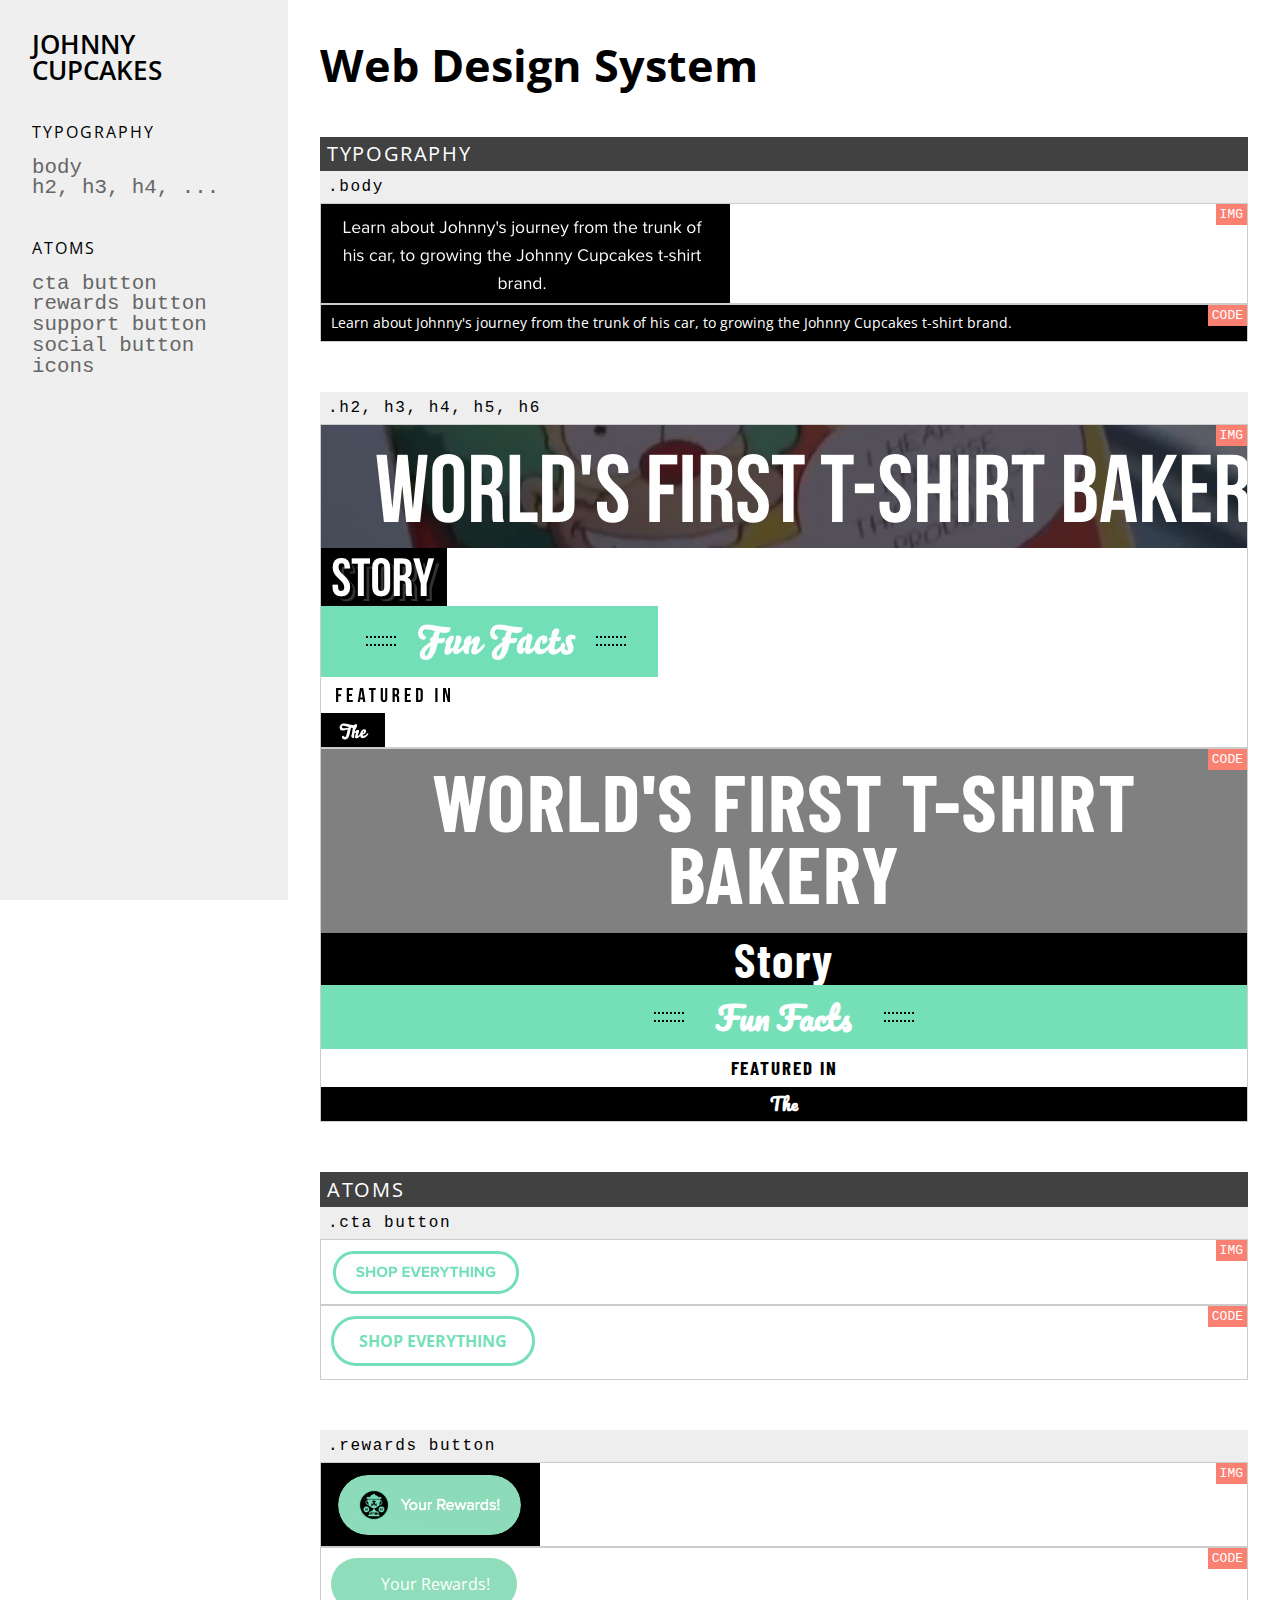
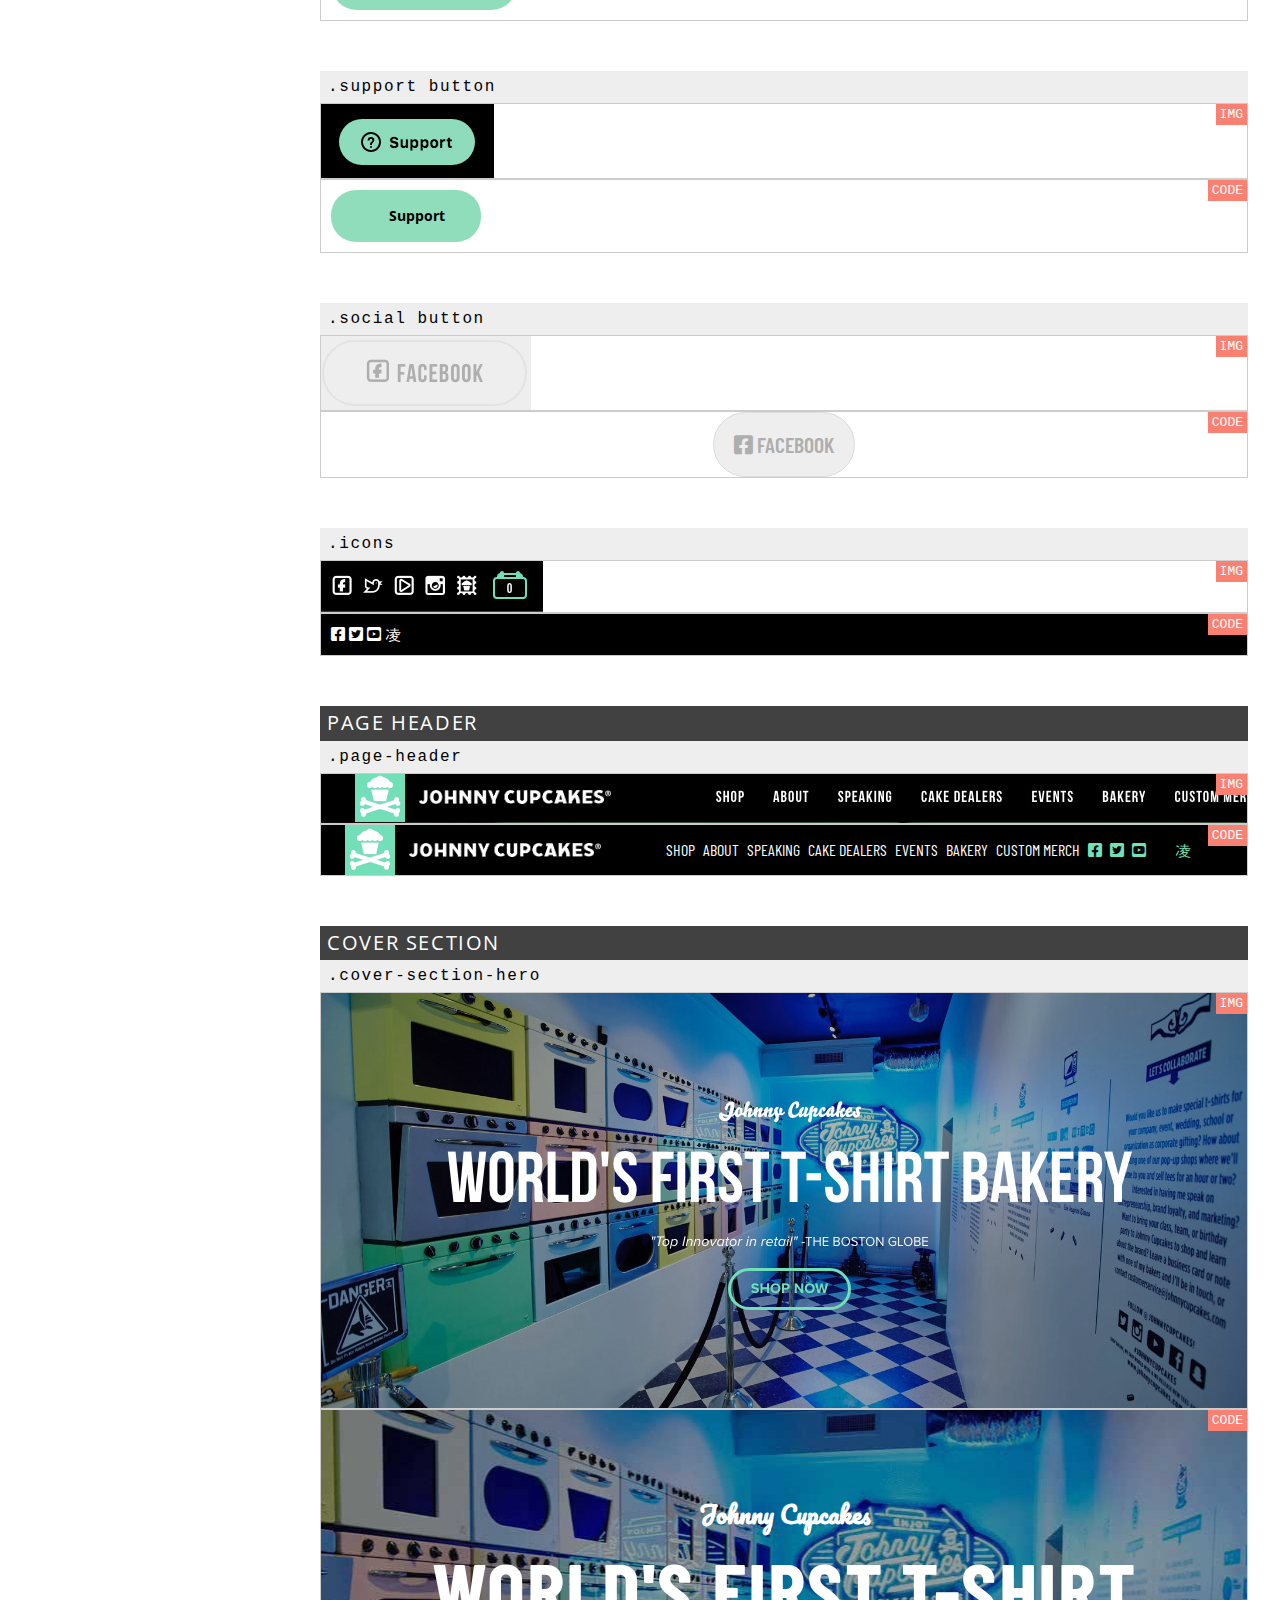
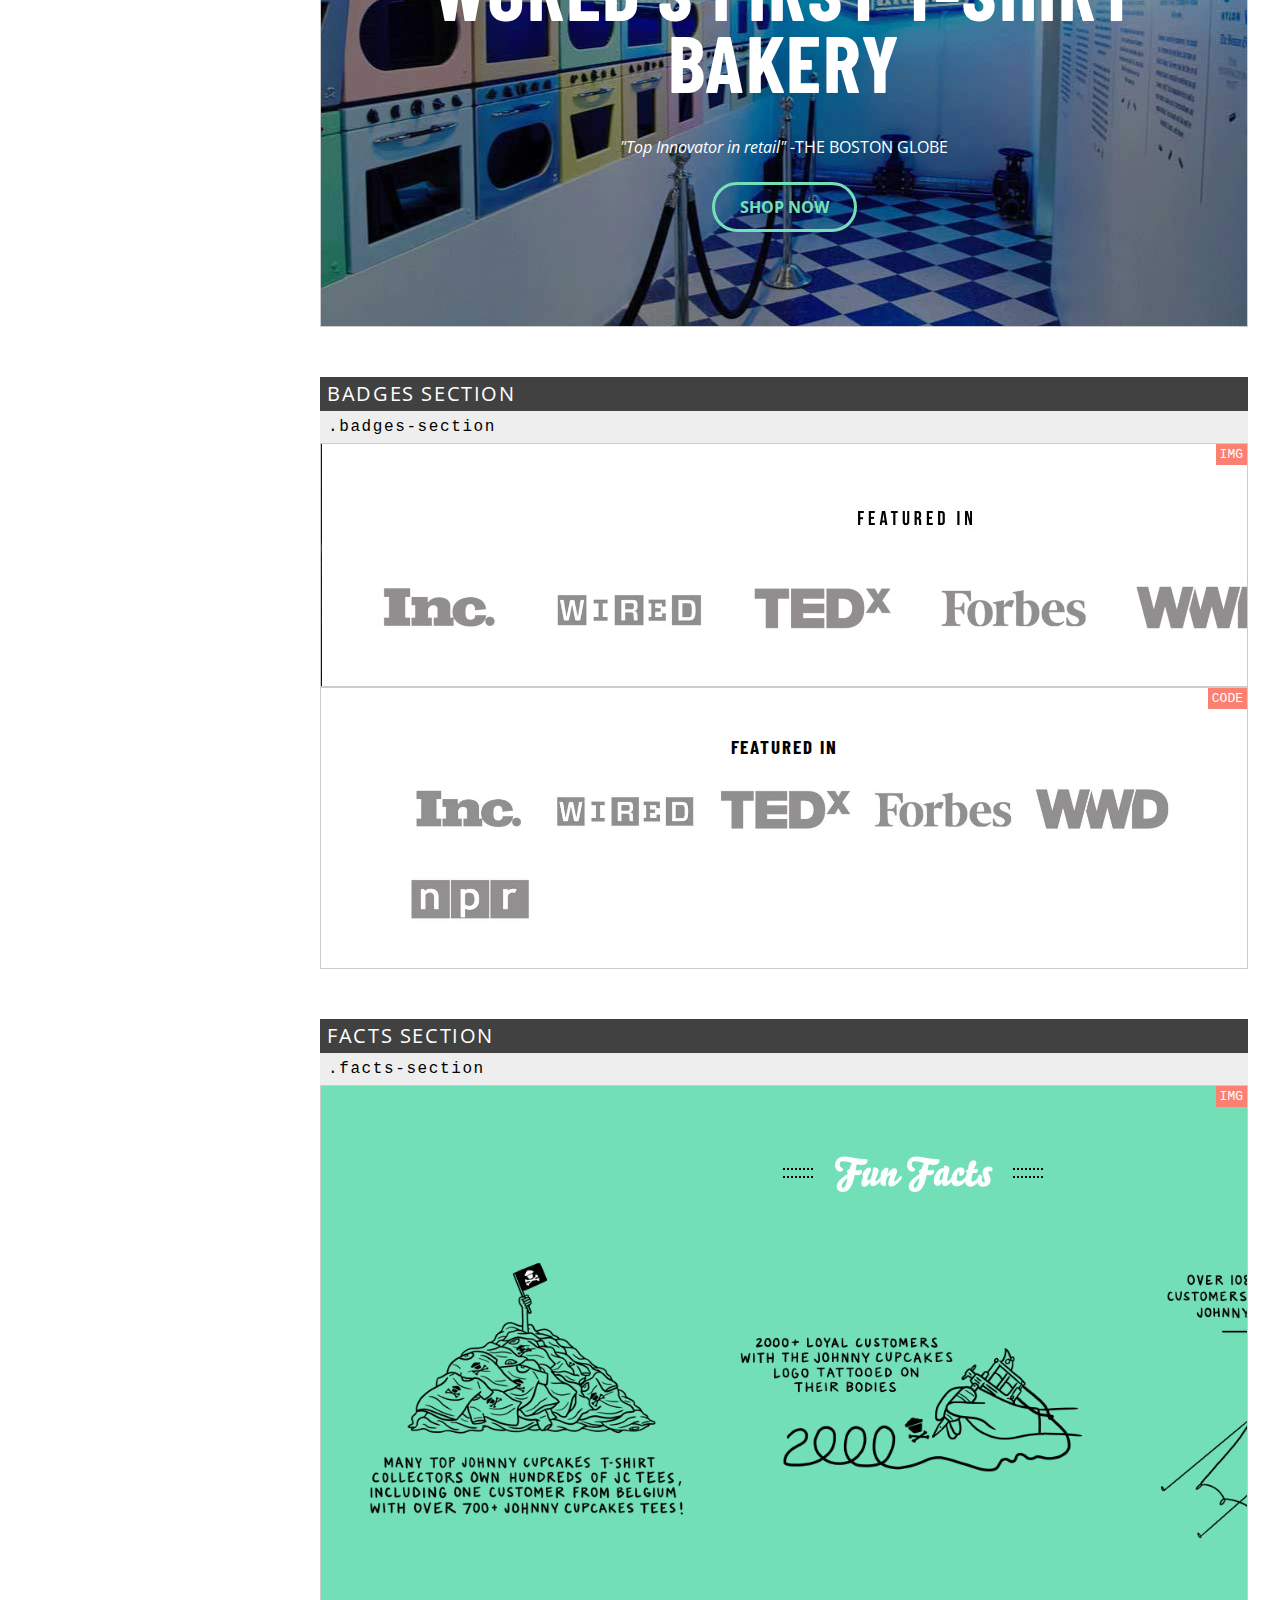
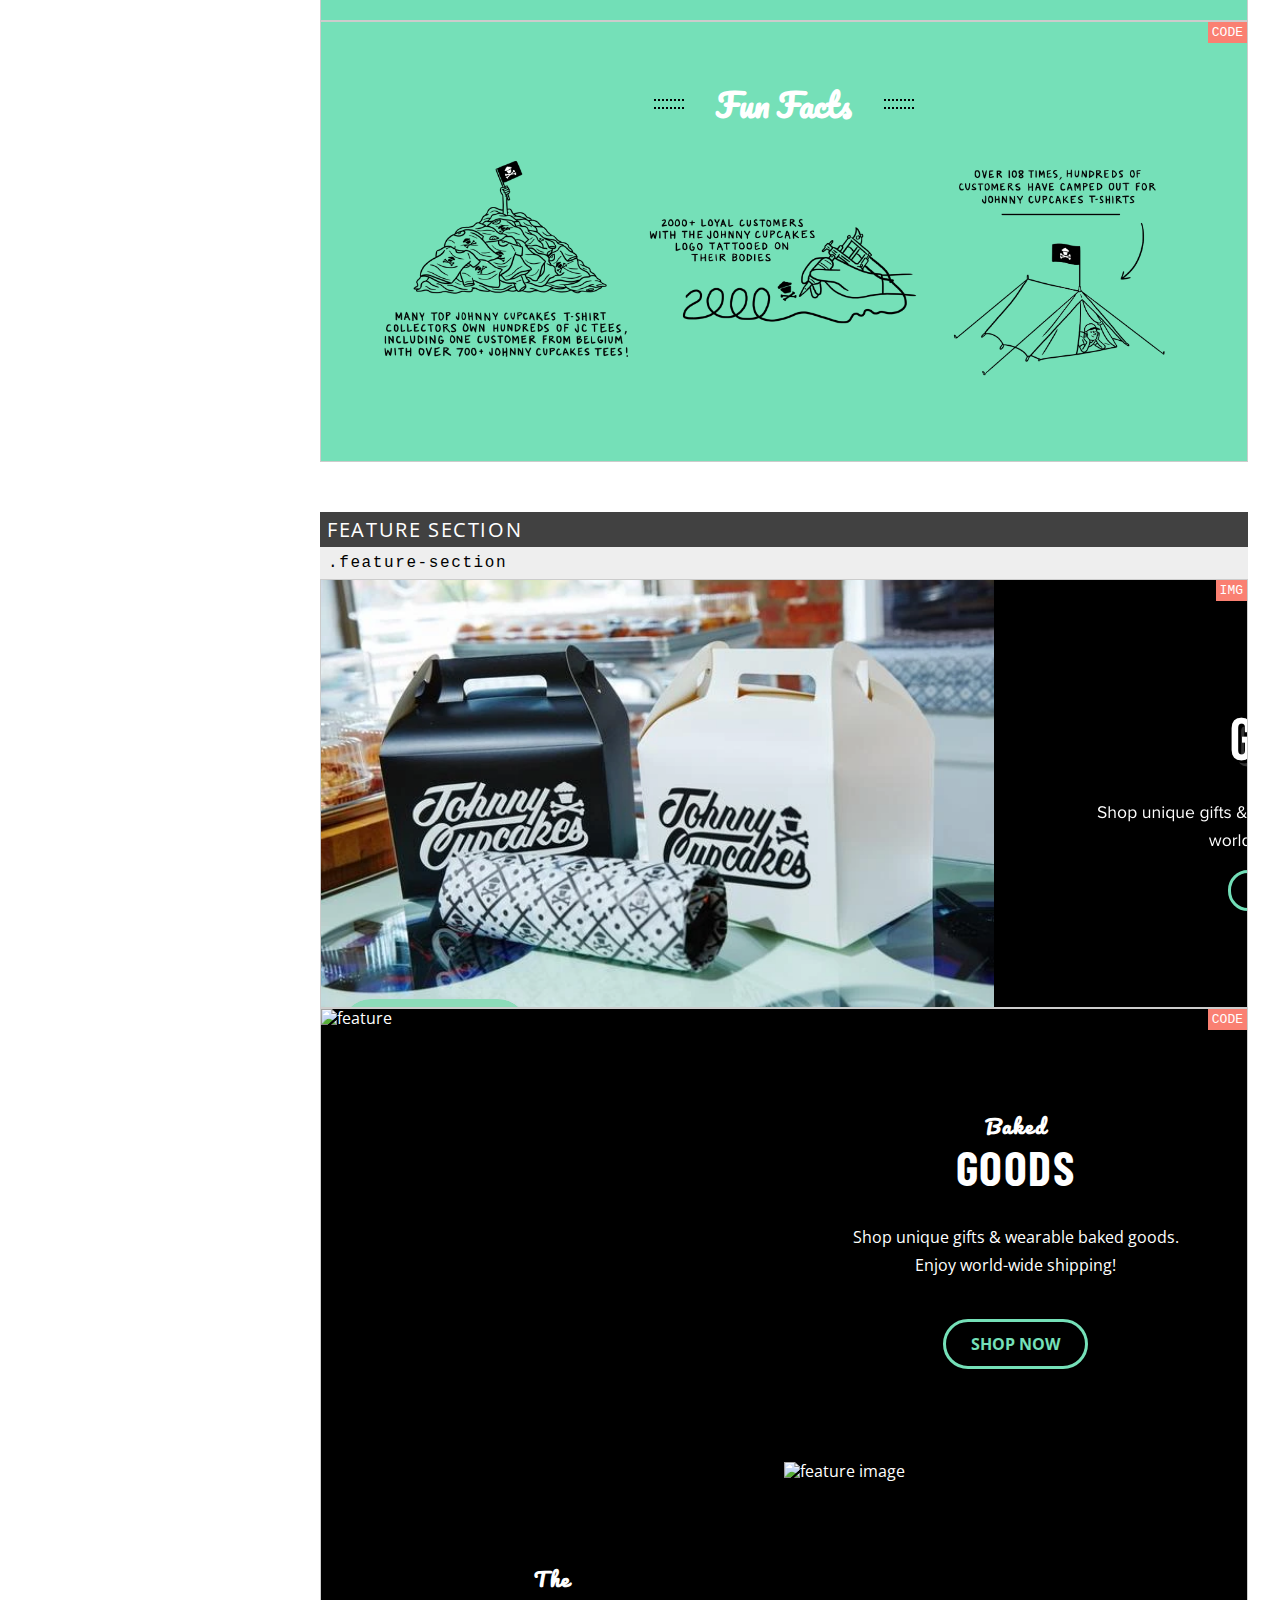
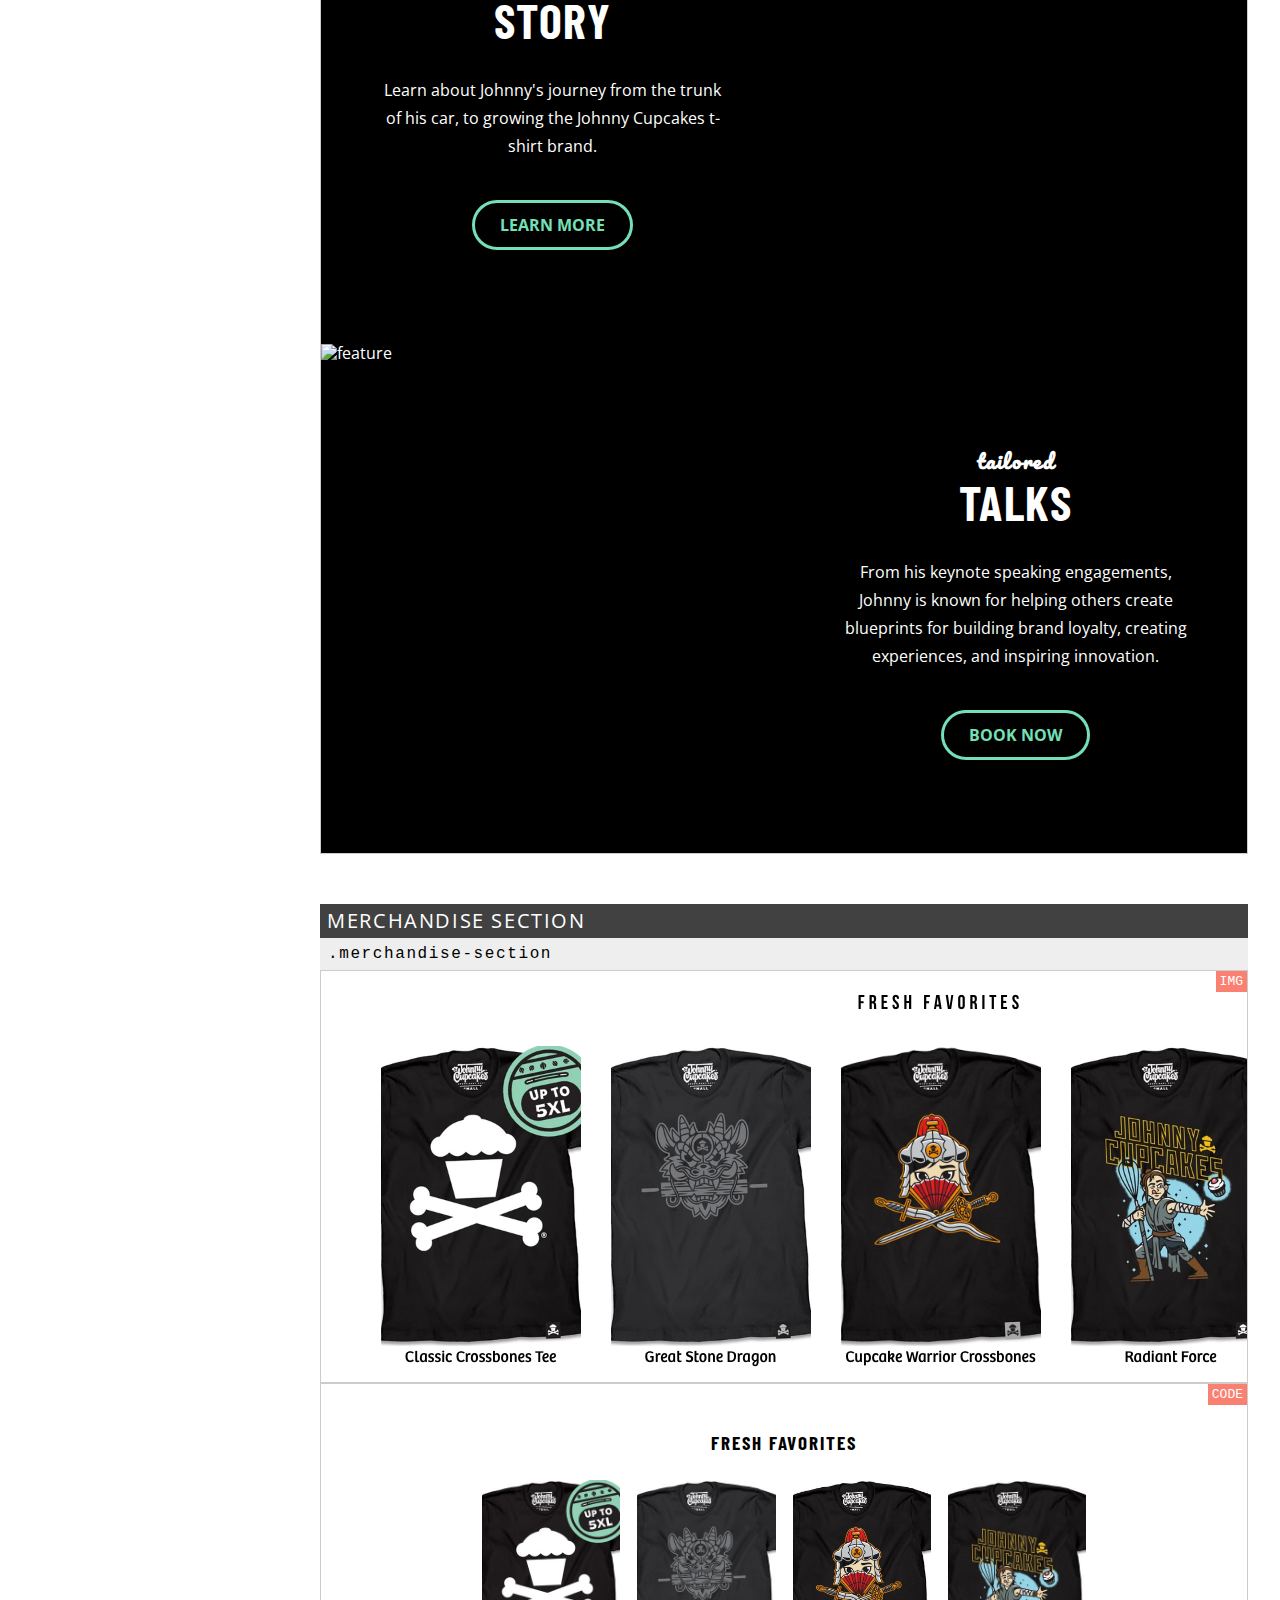
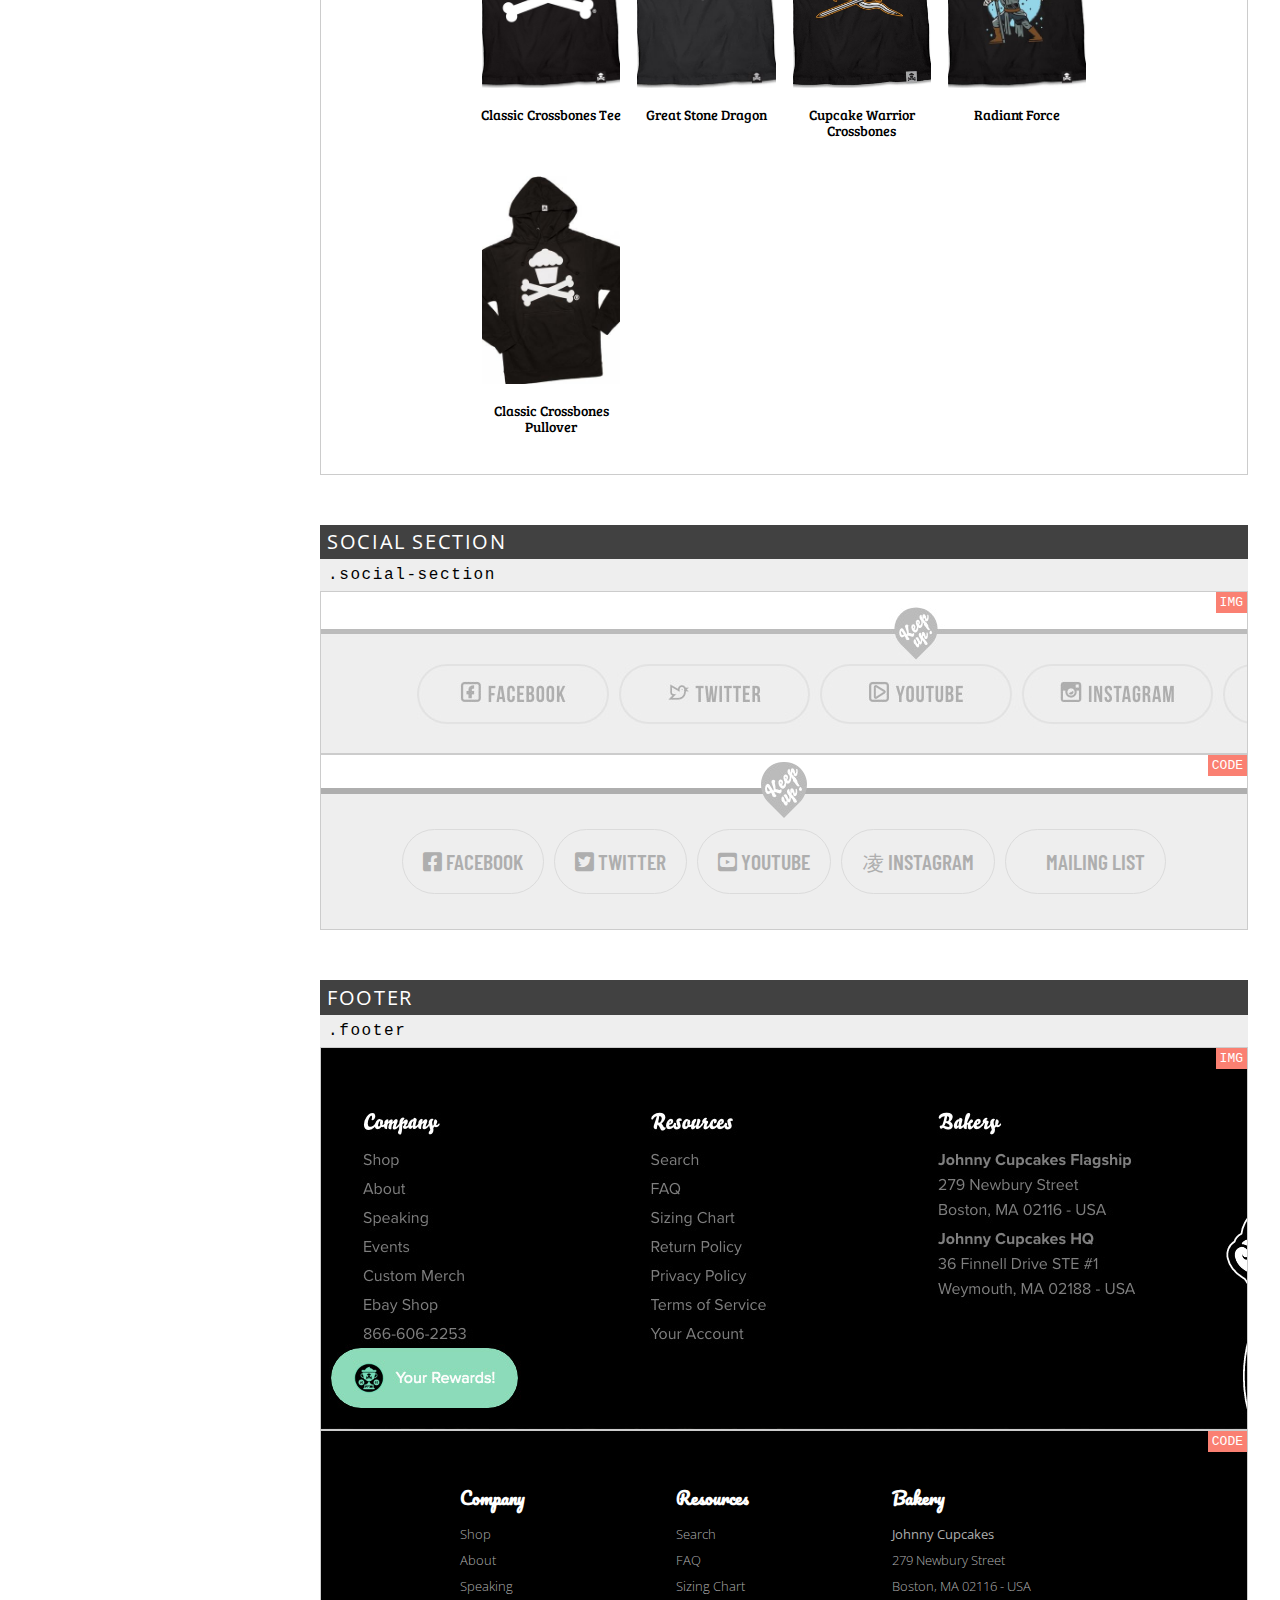
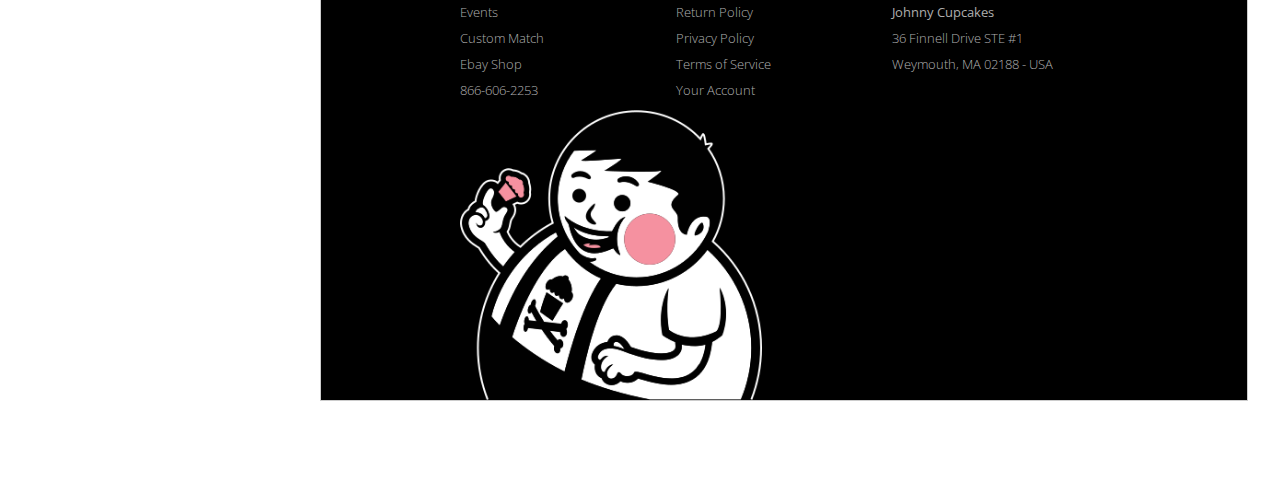
==== commit 76b82140: "typography and atoms added to nav list" ====
--- a/components/index.html
+++ b/components/index.html
@@ -24,29 +24,27 @@
     
             <nav class="sidebar-nav component-page__nav">
                 <section class="sidebar-nav__section">
-                    <h2 class="sidebar-nav__heading"></h2>
-                    <ul class="sidebar-nav__list"></ul>
+                    <p class="sidebar-nav__heading">
+                        <a href="#typography">Typography</a>
+                    </p>
+                    <ul class="sidebar-nav__list">
+                        <li><a href="#typography">body</a></li>
+                        <li><a href="#headings">h2, h3, h4, ...</a></li>
+                    </ul>
                 </section>
                 <section class="sidebar-nav__section">
-                    <h2 class="sidebar-nav__heading"></h2>
-                    <ul class="sidebar-nav__list"></ul>
+                    <p class="sidebar-nav__heading">
+                        <a href="#atoms">Atoms</a>
+                    </p>
+                    <ul class="sidebar-nav__list">
+                        <li><a href="#cta-button">cta button</a></li>
+                        <li><a href="#rewards-button">rewards button</a></li>
+                        <li><a href="#support-button">support button</a></li>
+                        <li><a href="#social-button">social button</a></li>
+                        <li><a href="#icons">icons</a></li>
+                    </ul>
                 </section>
-                <section class="sidebar-nav__section">
-                    <h2 class="sidebar-nav__heading"></h2>
-                    <ul class="sidebar-nav__list"></ul>
-                </section>
-                <section class="sidebar-nav__section">
-                    <h2 class="sidebar-nav__heading"></h2>
-                    <ul class="sidebar-nav__list"></ul>
-                </section>
-                <section class="sidebar-nav__section">
-                    <h2 class="sidebar-nav__heading"></h2>
-                    <ul class="sidebar-nav__list"></ul>
-                </section>
-                <section class="sidebar-nav__section">
-                    <h2 class="sidebar-nav__heading"></h2>
-                    <ul class="sidebar-nav__list"></ul>
-                </section>
+
             </nav>
     
         </div>
@@ -74,7 +72,7 @@
             </article>
 
             <article class="component">
-                <h3 class="component__name">.h2, h3, h4, h5, h6</h3>
+                <h3 id="headings" class="component__name">.h2, h3, h4, h5, h6</h3>
                 <div class="component__img">
                     <img srcset="img/banner__primaryheadline.jpg 1.1x" src="img/banner__primaryheadline.jpg" alt="World's First T-Shirt Bakery" />
                     <img srcset="img/feature__secondaryheading.jpg 1.1x" src="img/feature__secondaryheading.jpg" alt="h2" />
@@ -95,10 +93,10 @@
             </section>
 
         <section class="section" id="atoms">
-            <h2 class="component-page__section-heading">Atoms</h2>
+            <h2 id="atoms" class="component-page__section-heading">Atoms</h2>
         <!-- CTA Button-->
                 <article class="component">
-                    <h3 class="component__name">.cta button</h3>
+                    <h3 id="cta-button" class="component__name">.cta button</h3>
                     <div class="component__img">
                         <img srcset="img/merchandise__button-cta.jpg 1.1x" src="img/merchandise__button-cta.jpg" alt="button cta" />
                     </div>
@@ -111,7 +109,7 @@
                 </article>
         <!-- Rewards Button-->
                 <article class="component">
-                    <h3 class="component__name">.rewards button</h3>
+                    <h3 id="rewards-button" class="component__name">.rewards button</h3>
                     <div class="component__img">
                         <img srcset="img/footer-sticky__rewards-actionlink.jpg 1.1x" src="img/footer-sticky__rewards-actionlink.jpg" alt="button rewards" />
                     </div>
@@ -124,7 +122,7 @@
                 </article>
         <!-- Support Button-->
                 <article class="component">
-                    <h3 class="component__name">.support button</h3>
+                    <h3 id="support-button" class="component__name">.support button</h3>
                     <div class="component__img">
                         <img srcset="img/footer-sticky__support-actionlink.jpg 1.1x" src="img/footer-sticky__support-actionlink.jpg" alt="button support" />
                     </div>
@@ -137,7 +135,7 @@
                 </article>
         <!-- Social Button-->
                 <article class="component">
-                    <h3 class="component__name">.social button</h3>
+                    <h3 id="social-button" class="component__name">.social button</h3>
                     <div class="component__img">
                         <img srcset="img/social-button__facebook.jpg 1.1x" src="img/social-button__facebook.jpg"
                             alt="button social" />
@@ -156,7 +154,7 @@
                 </article>
         <!-- icons -->
                 <article class="component">
-                <h3 class="component__name">.icons</h3>
+                <h3 id="icons" class="component__name">.icons</h3>
                 <div class="component__img">
                     <img srcset="img/page-header__social-list.jpg 1.1x" src="img/page-header__social-list.jpg" alt="icons cta" />
                 </div>
--- a/css/main.css
+++ b/css/main.css
@@ -9,6 +9,7 @@
     --mid-gray: #bbbbbb;
     --dark-gray: #aeaeae;
 }
+
 a, a:visited, a:hover, a:active {
   color: inherit;
   text-decoration: none!important;
@@ -122,7 +123,7 @@
     color: #000;
     line-height: 1;
     font-size: 45px;
-    margin: 30px 0;
+    margin: 10px 0;
     text-align: left;
 }
 
@@ -349,12 +350,30 @@
 
 @media (max-width: 800px) {
 .social__content {
-    display: none;
+  display: none;
 }
 .button__social{
   width: 6rem;
 }
 }
+
+/* styling of social section for component page */
+
+
+@media (max-width: 1200px) {
+.component__code .social__content {
+  display: none;
+}
+.component__code .button__social{
+  width: 6rem;
+}
+}
+@media (max-width: 1500px) {
+.component__code .button__social{
+    padding: 0 20px;
+}
+}
+
 
 /***************************************************
 * Ribbon
@@ -735,9 +754,6 @@
   content: "IMG";
 }
 
-.sidebar-nav {
-  background: #bada55;
-}
 .sidebar-nav__section {
   margin-top: 2.5rem;
 }
@@ -761,10 +777,17 @@
 .component-page {
   display: block;
 }
-
-header{
+.sidebar-nav__list a{
+color: #666666;
+line-height: 1.3rem;
+font-size: 1.3rem;
+font-family: monospace;
+}
+
+
+/* header{
   background-color: palevioletred;
-}
+} */
 /***************************************************
 * Media Queries */
 /**
@@ -820,6 +843,8 @@
    font-size: 4em;
 }
 }
+
+
 
 /***************************************************
 * Sidebar On Components Page */
@@ -839,7 +864,7 @@
   position: fixed;
   width: 100%;
   top: 0;
-  background: #bada55;
+  background: #efefef;
   z-index: 100;
 }
 .component-page__header-container {
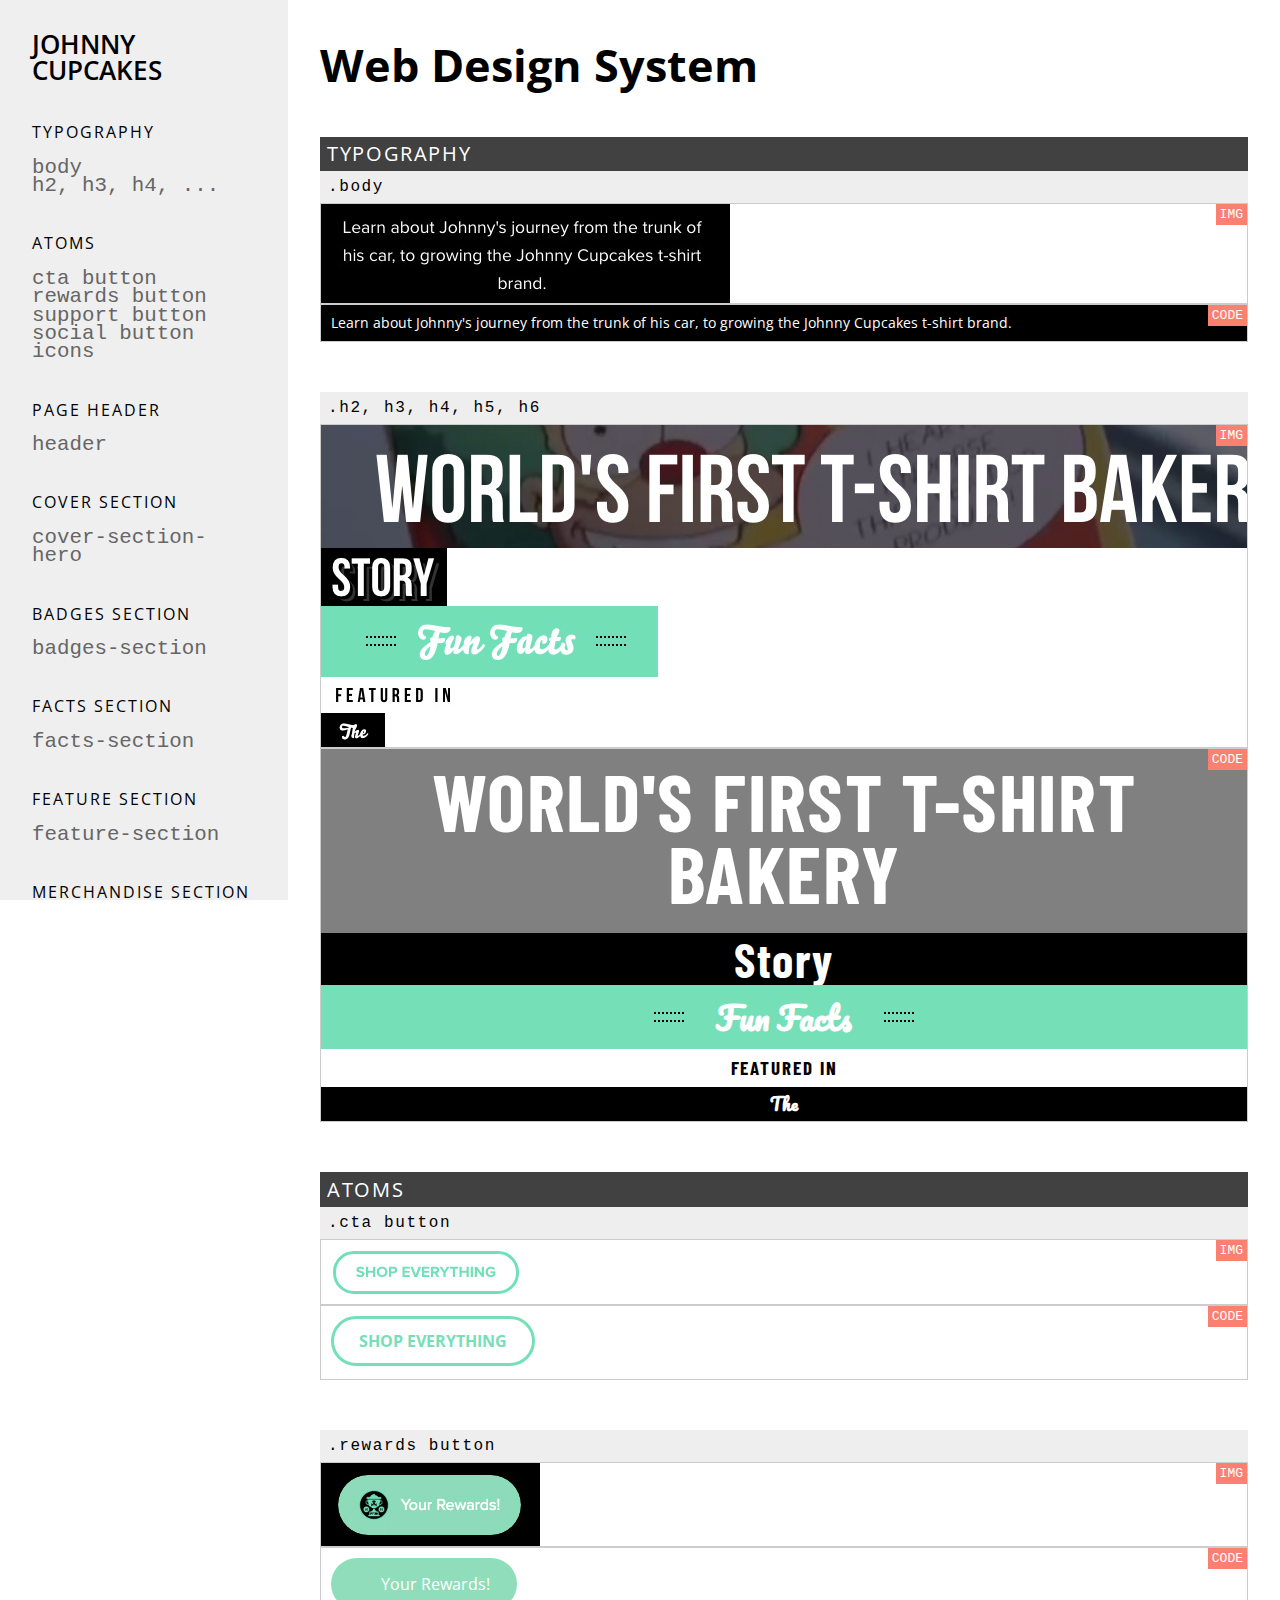
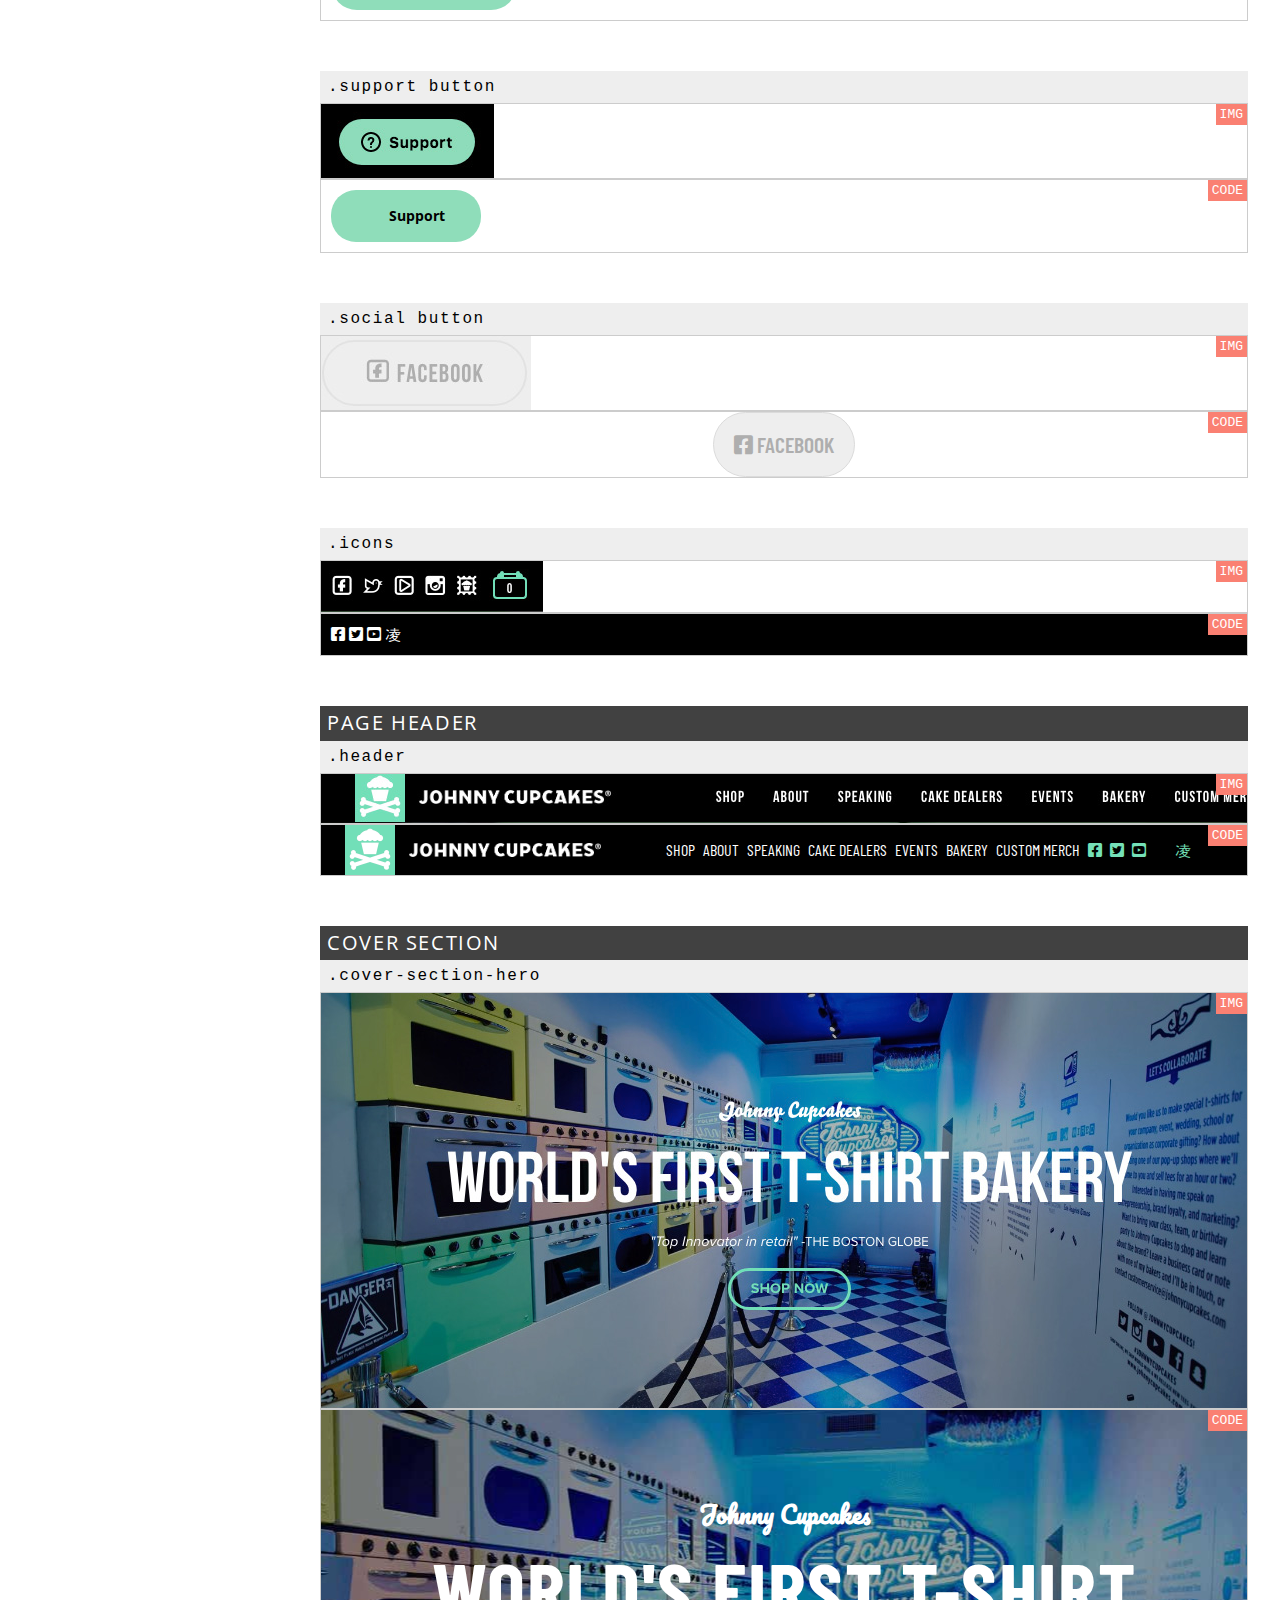
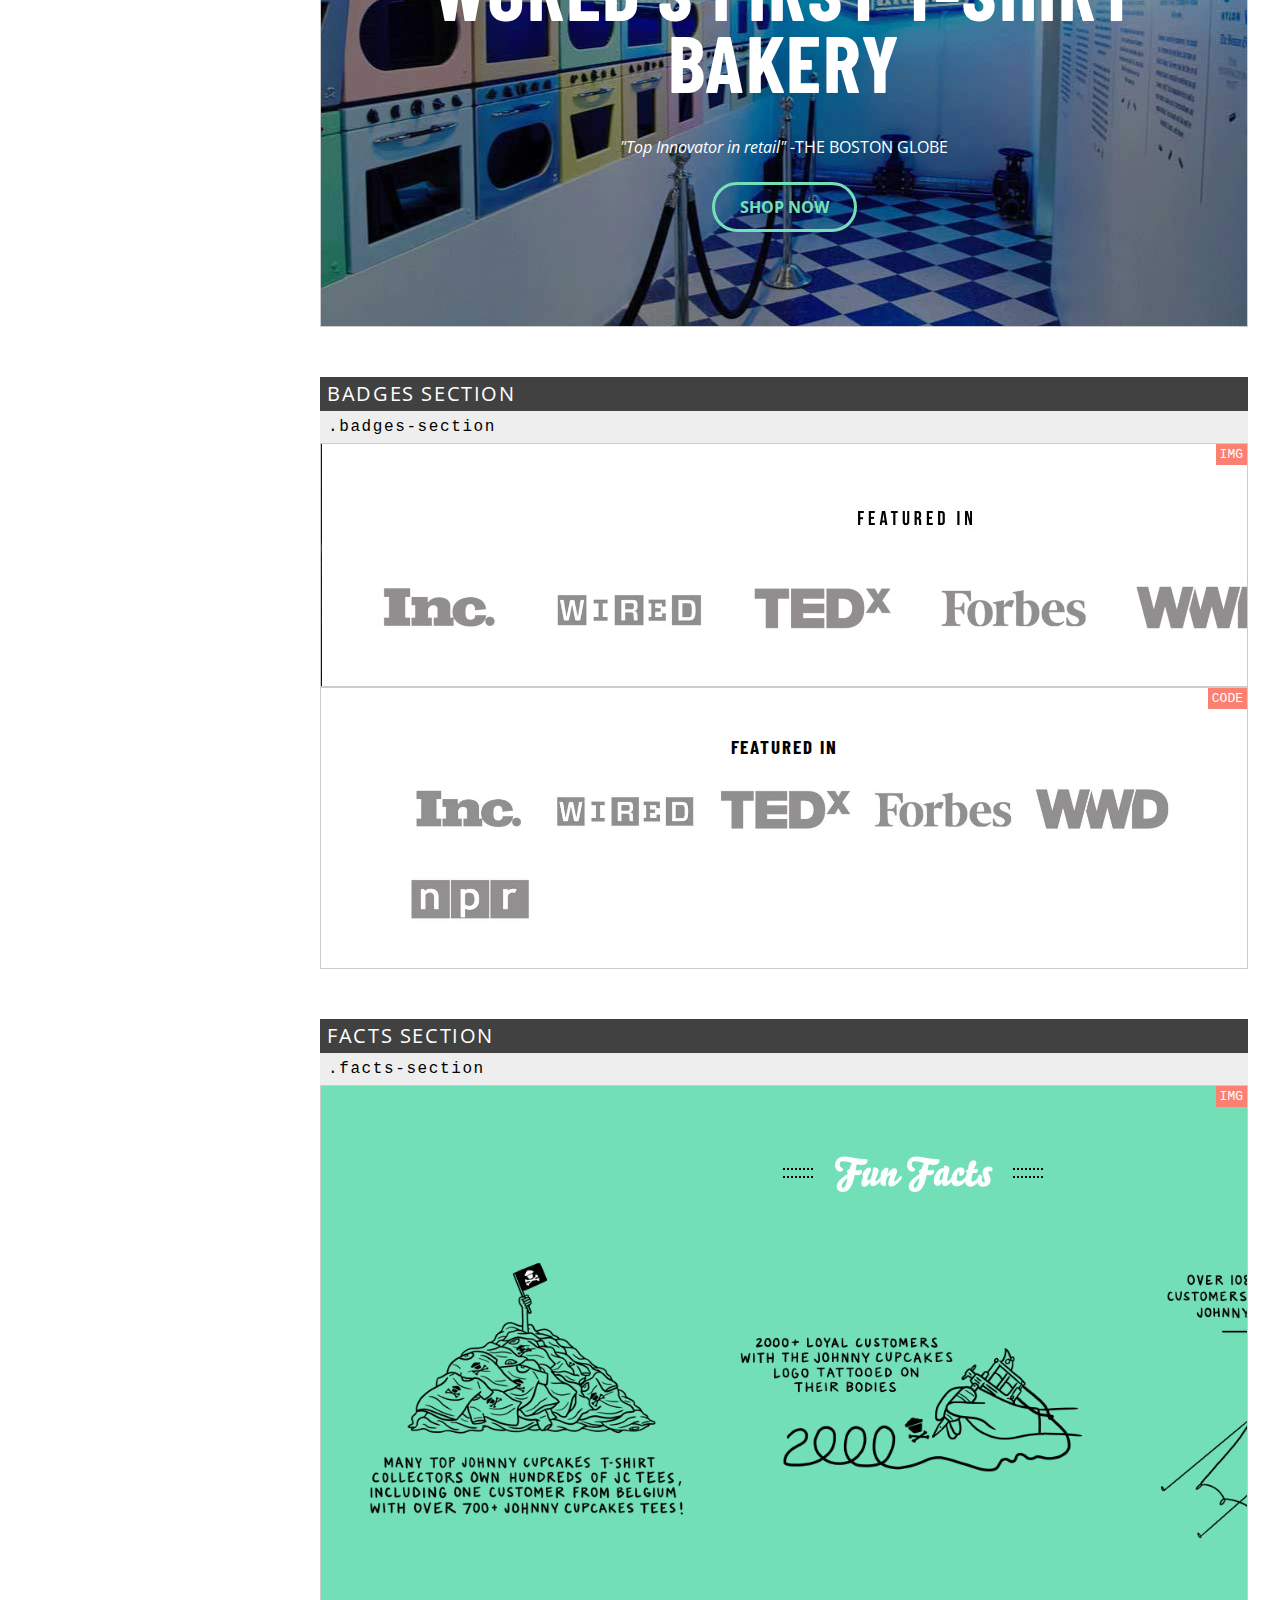
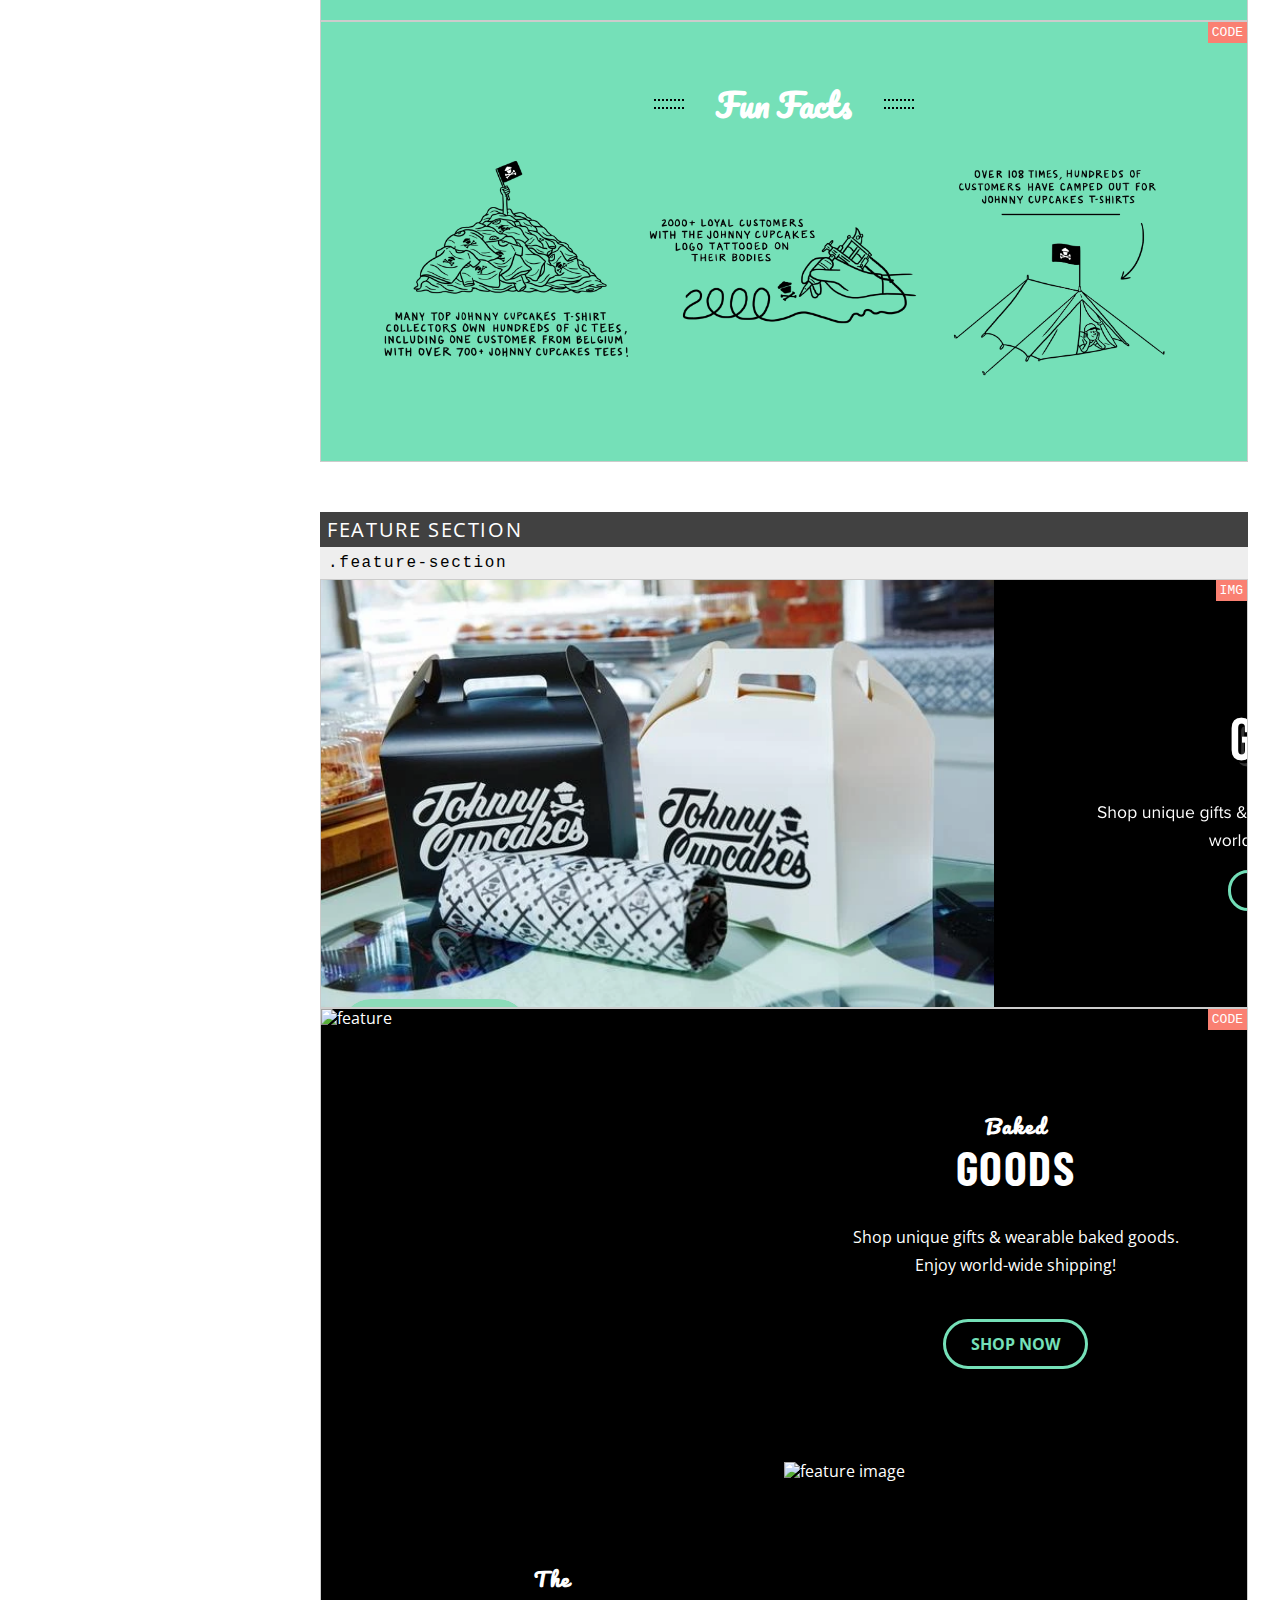
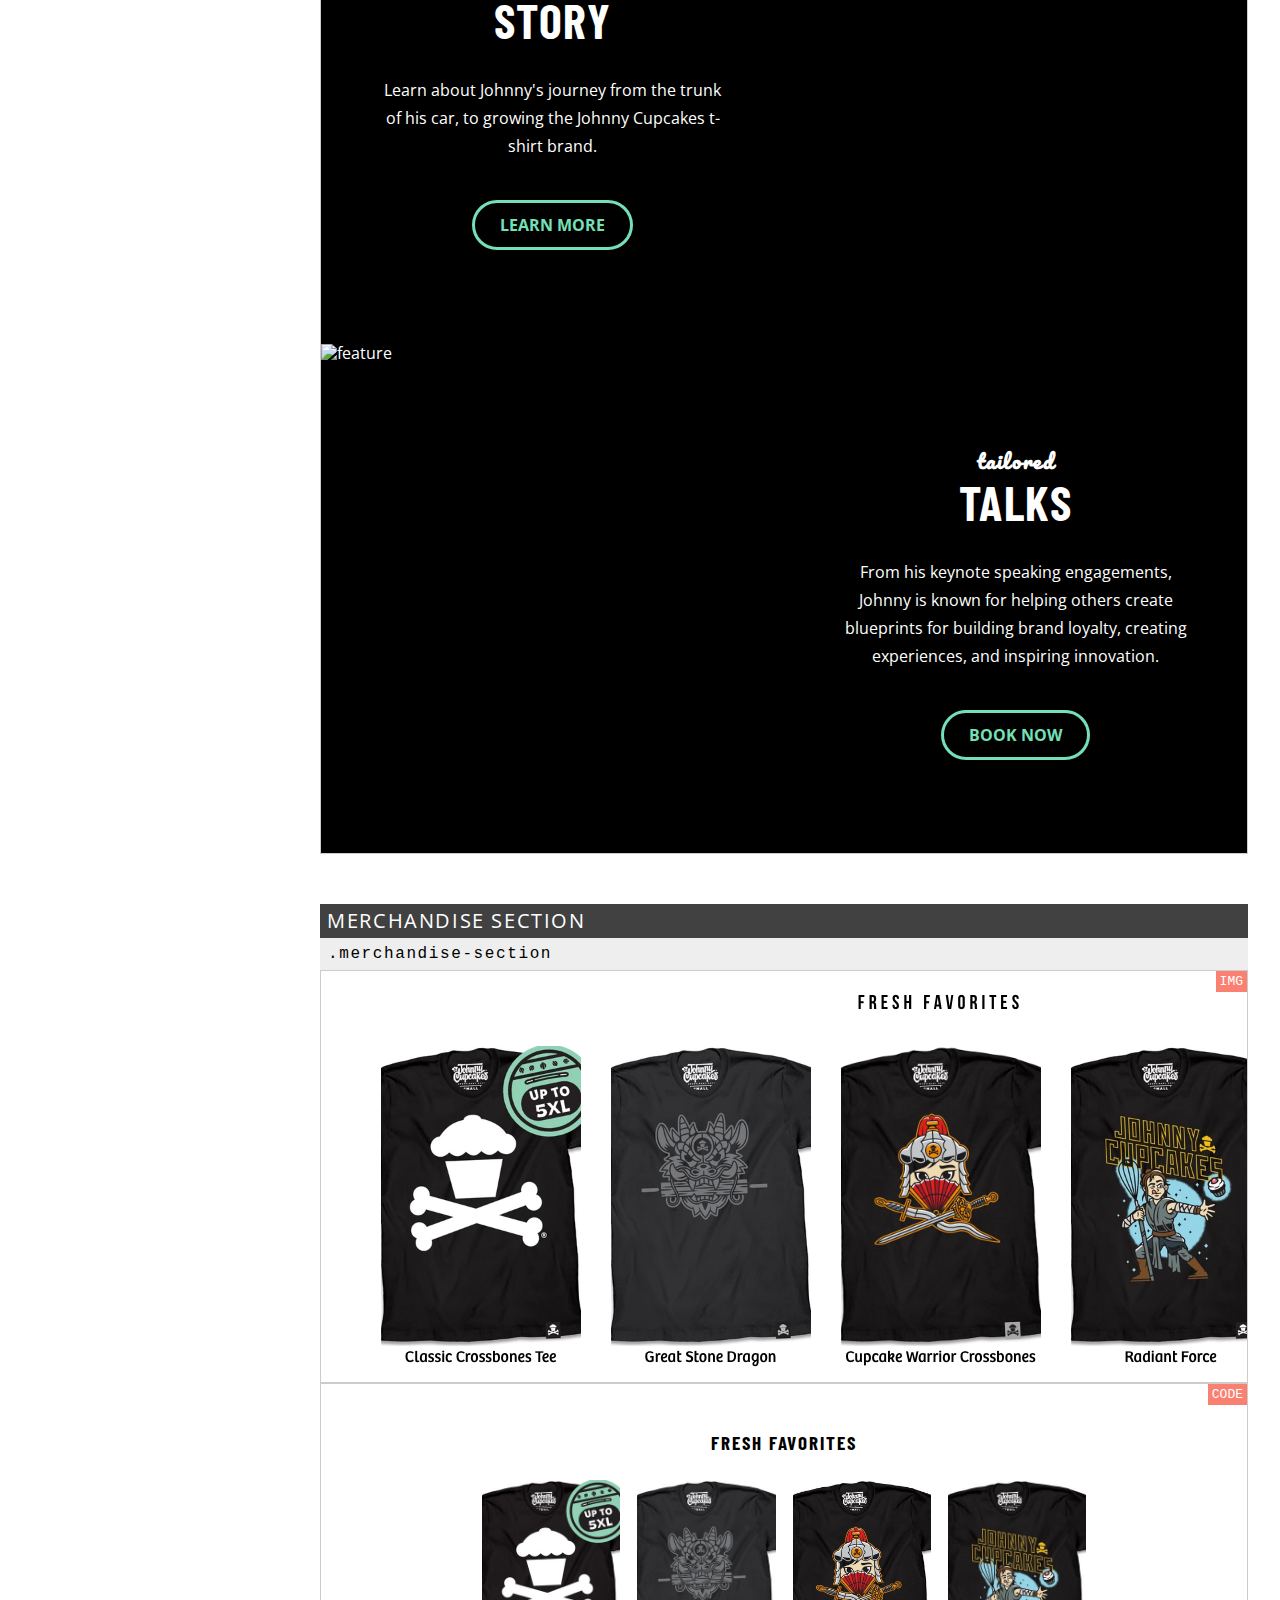
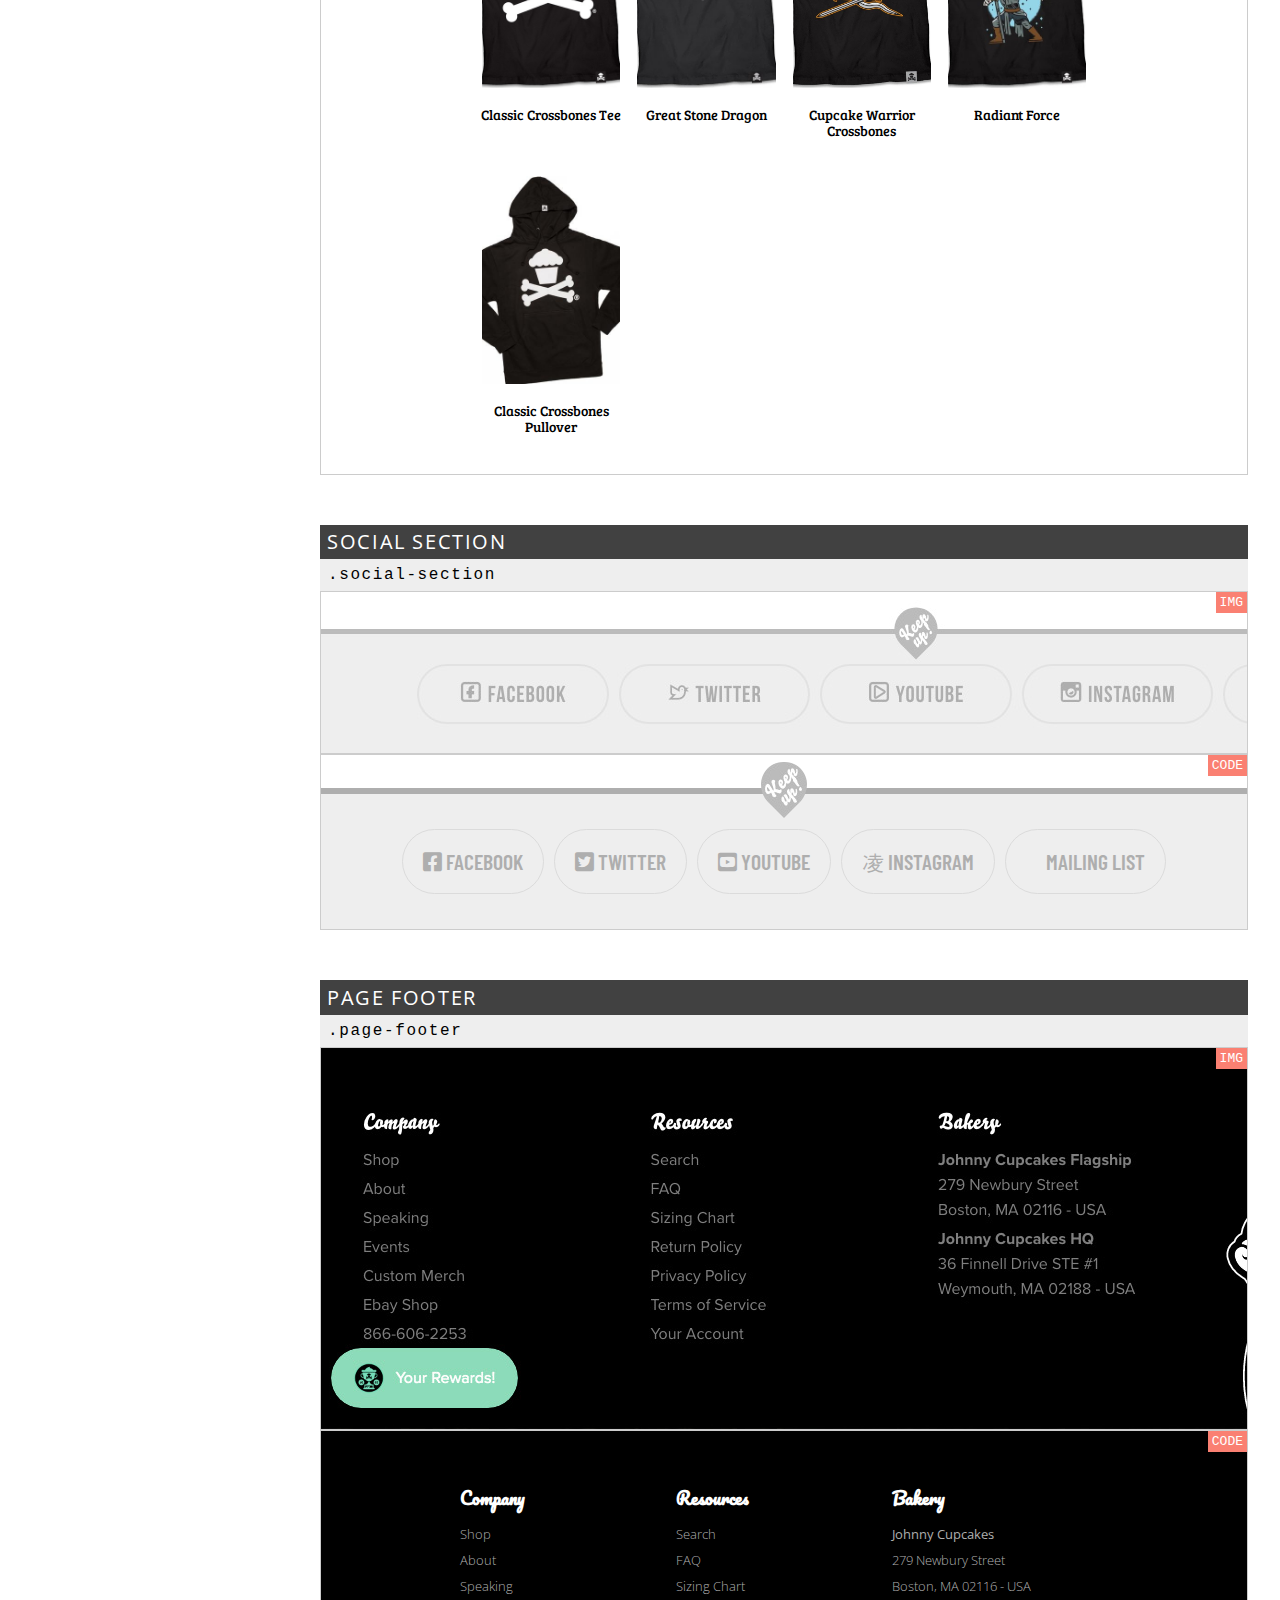
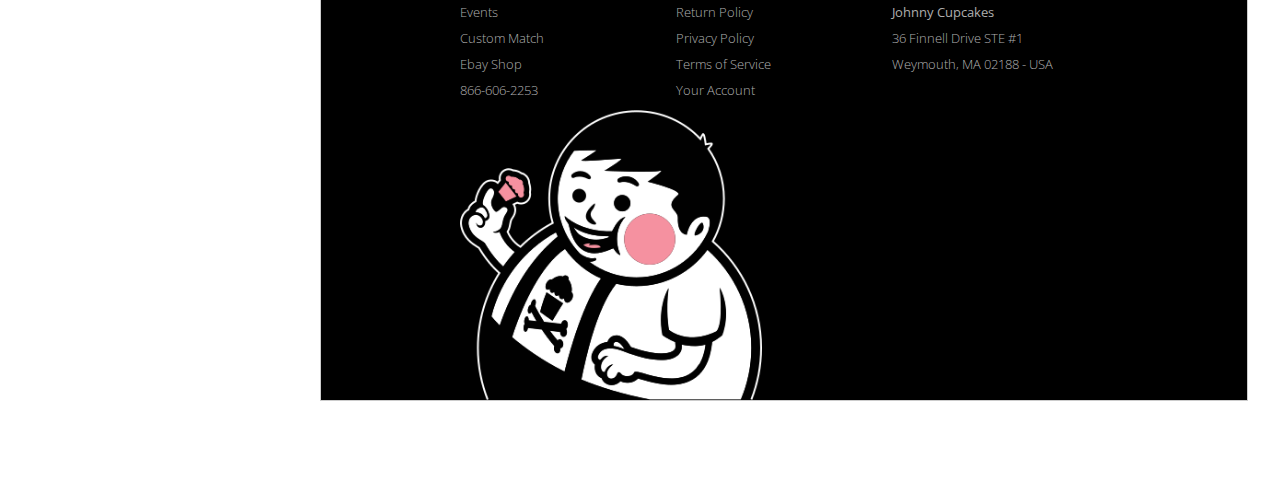
==== commit 034154e3: "sidebar complete" ====
--- a/components/index.html
+++ b/components/index.html
@@ -18,8 +18,10 @@
     <header class="component-page__header">
         <div class="component-page__header-container">
             <h1 class="wordmark">
+                <a href="#wordmark">
                 <span class="wordmark__line">Johnny</span>
                 <span class="wordmark__line">Cupcakes</span>
+                </a>
             </h1>
     
             <nav class="sidebar-nav component-page__nav">
@@ -44,7 +46,71 @@
                         <li><a href="#icons">icons</a></li>
                     </ul>
                 </section>
-
+                <section class="sidebar-nav__section">
+                    <p class="sidebar-nav__heading">
+                        <a href="#page-header">Page Header</a>
+                    </p>
+                    <ul class="sidebar-nav__list">
+                        <li><a href="#header">header</a></li>
+                    </ul>
+                </section>
+                <section class="sidebar-nav__section">
+                    <p class="sidebar-nav__heading">
+                        <a href="#cover-section">Cover Section</a>
+                    </p>
+                    <ul class="sidebar-nav__list">
+                        <li><a href="#cover-section-hero">cover-section-hero</a></li>
+                    </ul>
+                </section>
+                <section class="sidebar-nav__section">
+                    <p class="sidebar-nav__heading">
+                        <a href="#badges-section">Badges Section</a>
+                    </p>
+                    <ul class="sidebar-nav__list">
+                        <li><a href="#badges">badges-section</a></li>
+                    </ul>
+                </section>
+                <section class="sidebar-nav__section">
+                    <p class="sidebar-nav__heading">
+                        <a href="#facts-section">Facts Section</a>
+                    </p>
+                    <ul class="sidebar-nav__list">
+                        <li><a href="#facts">facts-section</a></li>
+                    </ul>
+                </section>
+                <section class="sidebar-nav__section">
+                    <p class="sidebar-nav__heading">
+                        <a href="#feature-section">Feature Section</a>
+                    </p>
+                    <ul class="sidebar-nav__list">
+                        <li><a href="#feature-modules">feature-section</a></li>
+                    </ul>
+                </section>
+                <section class="sidebar-nav__section">
+                    <p class="sidebar-nav__heading">
+                        <a href="#merchandise-section">Merchandise Section</a>
+                    </p>
+                    <ul class="sidebar-nav__list">
+                        <li><a href="#merchandise">merchandise-section</a></li>
+                    </ul>
+                </section>
+                <section class="sidebar-nav__section">
+                    <p class="sidebar-nav__heading">
+                        <a href="#social-section">Social Section</a>
+                    </p>
+                    <ul class="sidebar-nav__list">
+                        <li><a href="#social-section_2">social-section</a></li>
+                    </ul>
+                </section>
+                <section class="sidebar-nav__section">
+                    <p class="sidebar-nav__heading">
+                        <a href="#footer">Page Footer</a>
+                    </p>
+                    <ul class="sidebar-nav__list">
+                        <li><a href="#page-footer">page-footer</a></li>
+                    </ul>
+                </section>
+                </nav>
             </nav>
     
         </div>
@@ -56,7 +122,7 @@
 
     
     <main class="container component-page__main">  
-        <div class="component-page__title">Web Design System</div>
+        <div id="wordmark" class="component-page__title">Web Design System</div>
             <section class="section" id="typography">
             <h2 class="component-page__section-heading">Typography</h2>
             <article class="component">
@@ -184,10 +250,10 @@
 
         <!-- page-header -->
             <section class="page-section">
-            <h2 class="component-page__section-heading">Page Header</h2>
+            <h2 id="page-header" class="component-page__section-heading">Page Header</h2>
 
                 <article class="component component--is-done">
-                    <h3 class="component__name">.page-header</h3>
+                    <h3 id="header" class="component__name">.header</h3>
                     <div class="component__img">
                         <img srcset="img/page__header.jpg" src="img/page__header.jpg" alt="page header" />
                     </div>
@@ -236,9 +302,9 @@
             </section>
         <!-- banner section -->
             <section class="page-section">
-                <h2 class="component-page__section-heading">Cover Section</h2>
+                <h2 id="cover-section" class="component-page__section-heading">Cover Section</h2>
                     <article class="component">
-                        <h3 class="component__name">.cover-section-hero</h3>
+                        <h3 id="cover-section-hero" class="component__name">.cover-section-hero</h3>
                         <div class="component__img">
                             <img srcset="img/banner__section.jpg 1.1x" src="img/banner__section.jpg" alt="banner image" />
                         </div>
@@ -262,9 +328,9 @@
 
         <!-- badges section -->
             <section class="page-section">
-                <h2 class="component-page__section-heading">Badges Section</h2>
-                <article class="component">
-                    <h3 class="component__name">.badges-section</h3>
+                <h2 id="badges-section" class="component-page__section-heading">Badges Section</h2>
+                <article class="component">
+                    <h3 id="badges" class="component__name">.badges-section</h3>
                     <div class="component__img">
                         <img srcset="img/badges__section.jpg 1.1x" src="img/badges__section.jpg" alt="badges row image"/>
                     </div>
@@ -290,9 +356,9 @@
 
         <!-- facts section -->
             <section class="page-section">
-                <h2 class="component-page__section-heading">Facts Section</h2>
-                <article class="component">
-                    <h3 class="component__name">.facts-section</h3>
+                <h2 id="facts-section" class="component-page__section-heading">Facts Section</h2>
+                <article class="component">
+                    <h3 id="facts" class="component__name">.facts-section</h3>
                     <div class="component__img">
                         <img srcset="img/facts__section.jpg 1.1x" src="img/facts__section.jpg" alt="facts image" />
                     </div>
@@ -316,9 +382,9 @@
 
         <!-- feature section -->
             <section class="page-section">
-                <h2 class="component-page__section-heading">Feature Section</h2>
-                <article class="component">
-                    <h3 class="component__name">.feature-section</h3>
+                <h2 id="feature-section" class="component-page__section-heading">Feature Section</h2>
+                <article class="component">
+                    <h3 id="feature-modules" class="component__name">.feature-section</h3>
                     <div class="component__img">
                         <img srcset="img/feature__row.jpg 1.1x" src="img/feature__row.jpg" alt="feature image" />
                     </div>
@@ -384,9 +450,9 @@
             </section>
         <!-- merchandise section -->
         <section class="page-section">
-            <h2 class="component-page__section-heading">Merchandise Section</h2>
+            <h2 id="merchandise-section" class="component-page__section-heading">Merchandise Section</h2>
             <article class="component">
-                <h3 class="component__name">.merchandise-section</h3>
+                <h3 id="merchandise" class="component__name">.merchandise-section</h3>
                     <div class="component__img">
                         <img srcset="img/merchandise__section.jpg 1.1x" src="img/merchandise__section.jpg" alt="merch row image"/>
                     </div>
@@ -418,9 +484,9 @@
             </article>
         </section><!-- social section -->
         <section class="page-section">
-            <h2 class="component-page__section-heading">Social Section</h2>
+            <h2 id="social-section" class="component-page__section-heading">Social Section</h2>
             <article class="component">
-                <h3 class="component__name">.social-section</h3>
+                <h3 id="social-section_2" class="component__name">.social-section</h3>
                 <div class="component__img">
                     <img srcset="img/social__section.jpg 1.1x" src="img/social__section.jpg" alt="badges row image" />
                 </div>
@@ -472,9 +538,9 @@
             </article>
         </section><!-- footer -->
         <section class="page-section">
-            <h2 class="component-page__section-heading">Footer</h2>
+            <h2 id="footer" class="component-page__section-heading">Page Footer</h2>
             <article class="component">
-                <h3 class="component__name">.footer</h3>
+                <h3 id="page-footer" class="component__name">.page-footer</h3>
                 <div class="component__img">
                     <img srcset="img/footer__section.jpg 1.1x" src="img/footer__section.jpg" alt="badges row image" />
                 </div>
--- a/css/main.css
+++ b/css/main.css
@@ -125,6 +125,11 @@
     font-size: 45px;
     margin: 10px 0;
     text-align: left;
+}
+@media (max-width: 720px) {
+.component-page__title {
+  display: none;
+}
 }
 
 .component-page__section-heading{
@@ -779,7 +784,7 @@
 }
 .sidebar-nav__list a{
 color: #666666;
-line-height: 1.3rem;
+line-height: 1rem;
 font-size: 1.3rem;
 font-family: monospace;
 }
